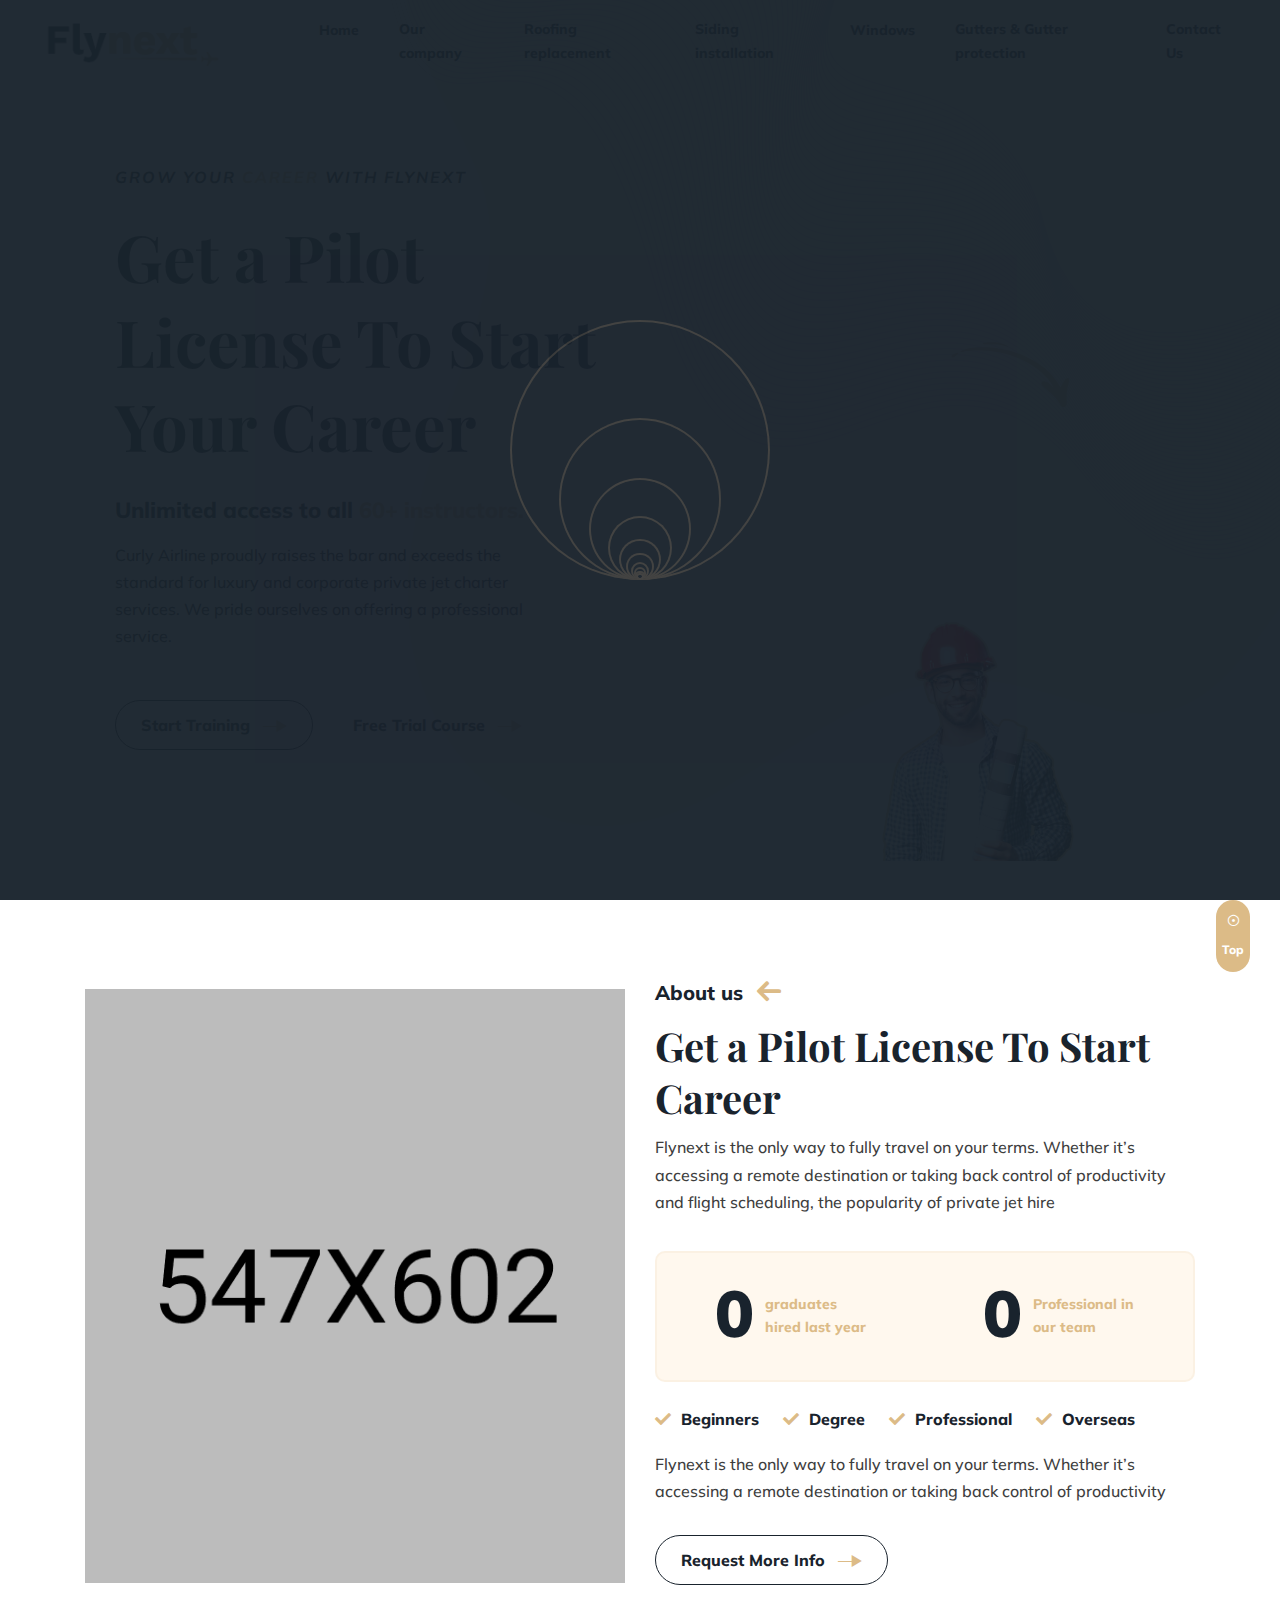
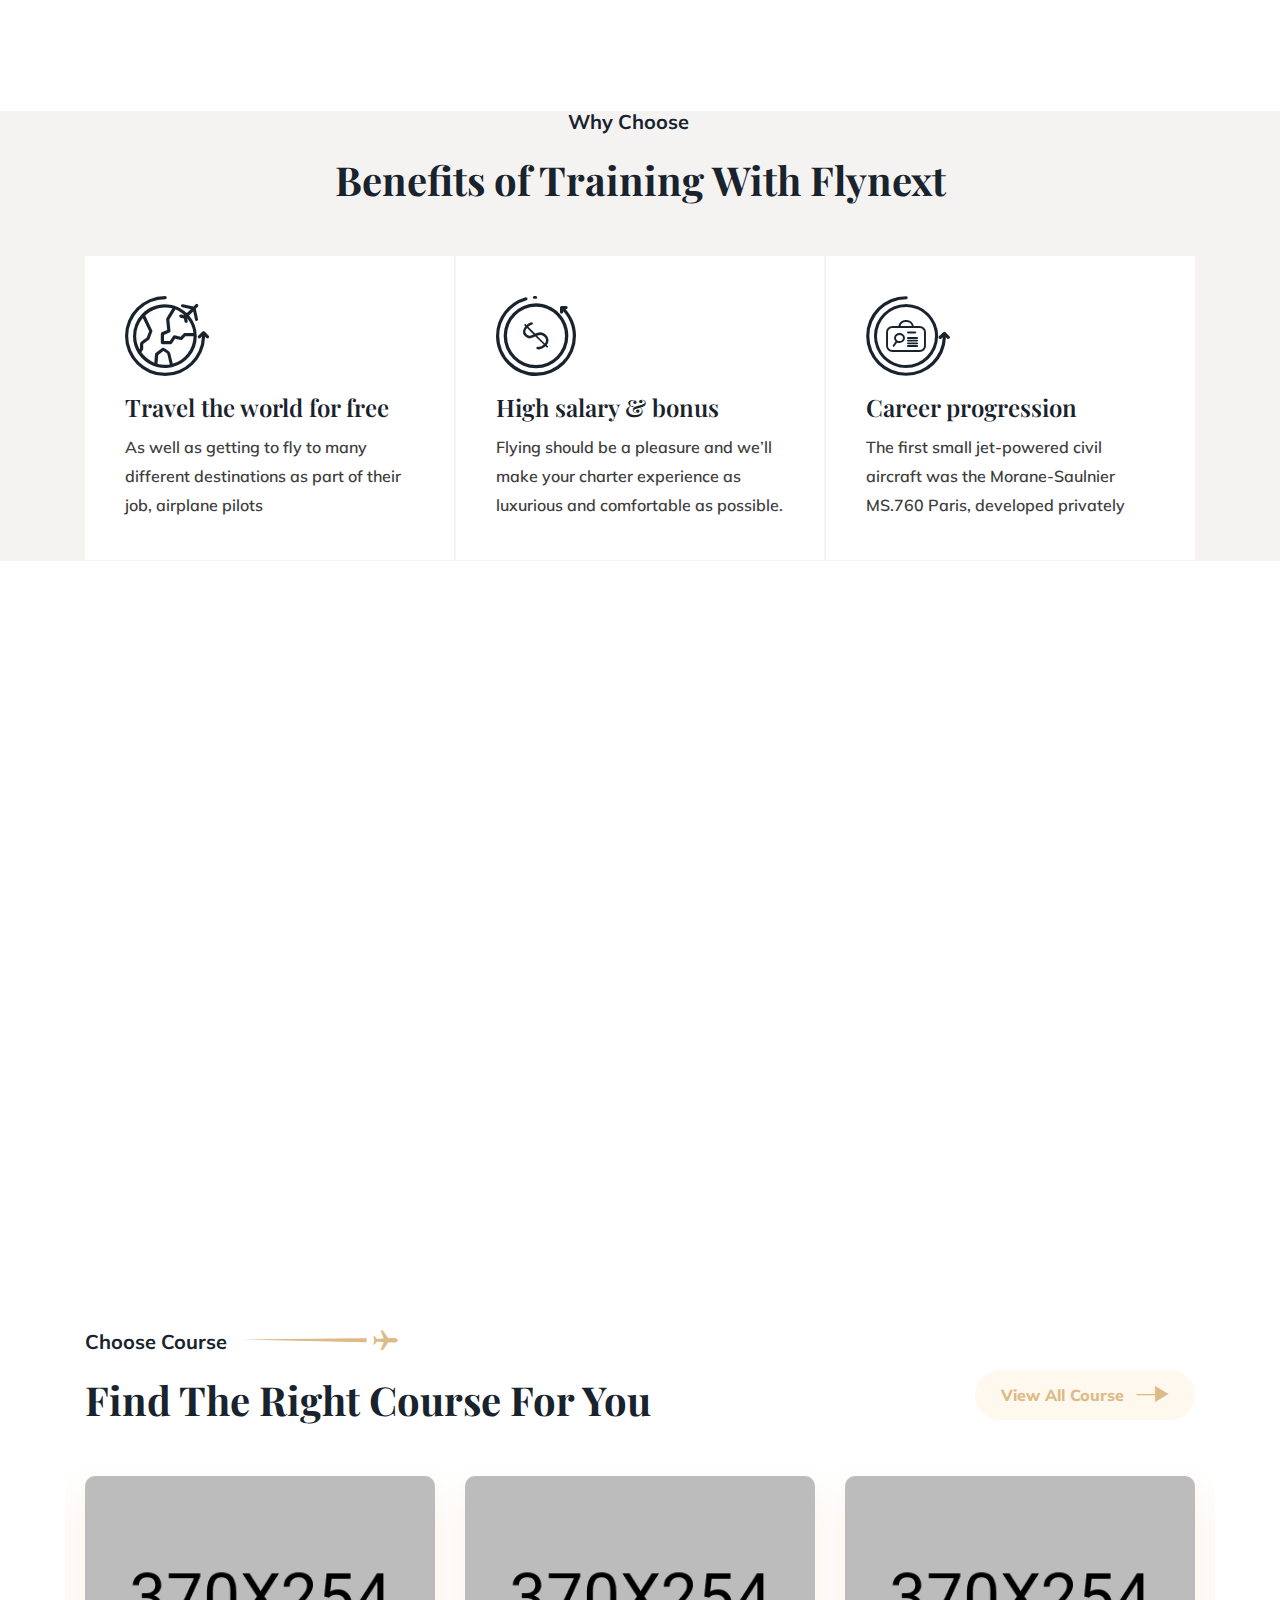
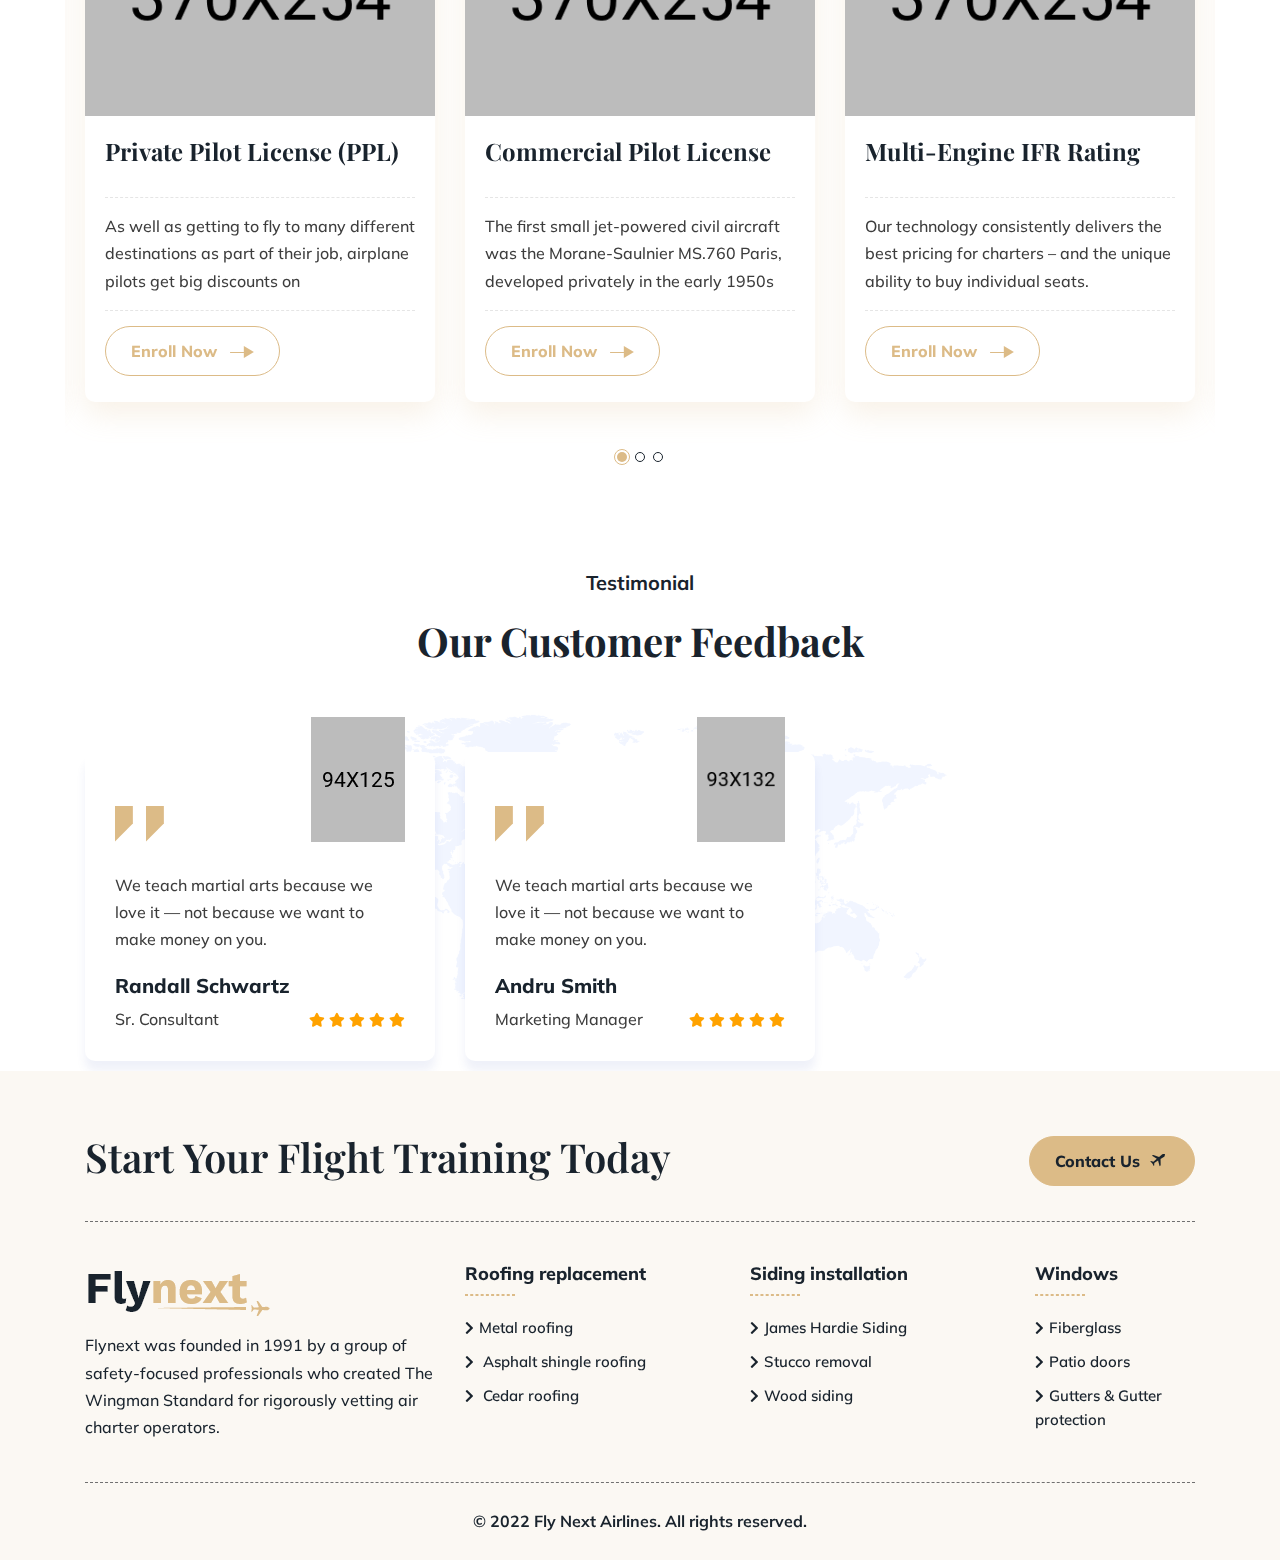
==== index.html @ 54e21636 "556" ====
<!DOCTYPE html>
<html lang="en">

<head>
    <meta charset="UTF-8">
    <meta name="viewport" content="width=device-width, initial-scale=1.0">
    <meta http-equiv="X-UA-Compatible" content="ie=edge">
    <title>Flynext</title>
    <link rel="preconnect" href="https://fonts.googleapis.com">
    <link rel="preconnect" href="https://fonts.gstatic.com" crossorigin>
    <link
        href="https://fonts.googleapis.com/css2?family=Mulish:ital,wght@0,200;0,300;0,400;0,500;0,600;0,700;0,800;0,900;1,200;1,300;1,400;1,500;1,600;1,700;1,800;1,900&family=Playfair+Display:ital,wght@0,400;0,500;0,600;0,700;0,800;0,900;1,400;1,500;1,600;1,700;1,800;1,900&display=swap"
        rel="stylesheet">
    <!-- fontawesome css link -->
    <link rel="stylesheet" href="assets/css/fontawesome-all.min.css">
    <!-- bootstrap css link -->
    <link rel="stylesheet" href="assets/css/bootstrap.min.css">
    <!-- favicon -->
    <link rel="shortcut icon" href="assets/images/fav.png" type="image/x-icon">
    <!-- swipper css link -->
    <link rel="stylesheet" href="assets/css/swiper.min.css">
    <!-- lightcase css links -->
    <link rel="stylesheet" href="assets/css/lightcase.css">
    <!-- odometer css link -->
    <link rel="stylesheet" href="assets/css/odometer.css">
    <!-- line-awesome-icon css -->
    <link rel="stylesheet" href="assets/css/icomoon.css">
    <!-- line-awesome-icon css -->
    <link rel="stylesheet" href="assets/css/line-awesome.min.css">
    <!-- animate.css -->
    <link rel="stylesheet" href="assets/css/animate.css">
    <!-- aos.css -->
    <link rel="stylesheet" href="assets/css/aos.css">
    <!-- nice select css -->
    <link rel="stylesheet" href="assets/css/nice-select.css">
    <!-- main style css link -->
    <link rel="stylesheet" href="assets/css/style.css">
</head>

<body>


    <div class="page-wrapper page-wrapper-two">

        <!--~~~~~~~~~~~~~~~~~~~~~~~~~~~~~~~~~~~~~~~
        Start Preloader
    ~~~~~~~~~~~~~~~~~~~~~~~~~~~~~~~~~~~~~~~~-->
    <div class="preloader">
        <div class="circle">
            <div class="circle">
                <div class="circle">
                    <div class="circle">
                        <div class="circle">
                            <div class="circle">
                                <div class="circle">
                                    <div class="circle">
                                        <div class="circle">
                                            <div class="circle"></div>
                                        </div>
                                    </div>
                                </div>
                            </div>
                        </div>
                    </div>
                </div>
            </div>
        </div>
    </div>
        <!--~~~~~~~~~~~~~~~~~~~~~~~~~~~~~~~~~~~~~~~
        End Preloader
    ~~~~~~~~~~~~~~~~~~~~~~~~~~~~~~~~~~~~~~~~-->


        <!--~~~~~~~~~~~~~~~~~~~~~~~~~~~~~~~~~~~~~~~
        Start Header
    ~~~~~~~~~~~~~~~~~~~~~~~~~~~~~~~~~~~~~~~~-->
        <header class="header-section">
            <div class="header">
                <div class="header-bottom-area">
                    <div class="container-fluid">
                        <div class="header-menu-content">
                            <nav class="navbar navbar-expand-lg p-0">
                                <a class="site-logo site-title" href="index.html"><img src="assets/images/logo-two.png"
                                        alt="site-logo"></a>
                                <button class="navbar-toggler ml-auto" type="button" data-toggle="collapse"
                                    data-target="#navbarSupportedContent" aria-controls="navbarSupportedContent"
                                    aria-expanded="false" aria-label="Toggle navigation">
                                    <span class="fas fa-bars"></span>
                                </button>
                                <div class="header-right d-flex d-lg-none">
                                    <div class="header-action-area">
                                        <a href="contact.html" class="action-btn two"><i class="icon-btn-icon"></i></a>
                                        <div class="header-action">
                                            <a href="contact.html" class="btn--base"><i class="icon-btn-icon"></i> Apply
                                                Online</a>
                                        </div>
                                    </div>
                                </div>
                                <div class="collapse navbar-collapse" id="navbarSupportedContent">
                                    <ul class="navbar-nav main-menu ml-auto">
                                        <li><a href="index.html">Home</a></li>
                                        <li><a href="our_company.html">Our company</a></li>
                                        <li class="menu_has_children"><a href="#0">Roofing replacement</a>
                                            <ul class="sub-menu">
                                                <li><a href="metal_roofing.html">Metal roofing</a></li>
                                                <li><a href="asphalt_shingle_roofing.html">Asphalt shingle roofing</a></li>
                                                <li><a href="cedar_roofing.html">Cedar roofing</a></li>
                                            </ul>
                                        </li>
                                        <li class="menu_has_children"><a href="#0">Siding installation</a>
                                            <ul class="sub-menu">
                                                <li><a href="james_hardie_siding.html">James Hardie Siding</a></li>
                                                <li><a href="stucco_removal.html">Stucco removal</a></li>
                                                <li><a href="wood_siding.html">Wood siding</a></li>
                                            </ul>
                                        </li>
                                        <li class="menu_has_children"><a href="#0">Windows</a>
                                            <ul class="sub-menu">
                                                <li><a href="fiberglass.html">Fiberglass</a></li>
                                                <li><a href="patio_doors.html">Patio doors</a></li>
                                            </ul>
                                        </li>
                                        <li><a href="gutters_gutter_protection.html">Gutters & Gutter protection</a></li>
                                        <li><a href="contact_us.html">Contact Us</a></li>
                                    </ul>

                                </div>
                            </nav>
                        </div>
                    </div>
                </div>
            </div>
        </header>
        <!--~~~~~~~~~~~~~~~~~~~~~~~~~~~~~~~~~~~~~~~
        End Header
    ~~~~~~~~~~~~~~~~~~~~~~~~~~~~~~~~~~~~~~~~-->


        <!--~~~~~~~~~~~~~~~~~~~~~~~~~~~~~~~~~~~~~~~
        Start Banner
    ~~~~~~~~~~~~~~~~~~~~~~~~~~~~~~~~~~~~~~~~-->
        <section class="banner-section">
            <div class="banner-element">
                <img src="assets/images/element/element-11.png" alt="element">
            </div>
            <div class="banner-element-five">
                <img src="assets/images/element/element-13.png" alt="element">
            </div>

            <div class="banner-widget-three">
                <img src="assets/images/icon/icon-6.png" alt="icon">
            </div>

            <div class="container-fluid">
                <div class="row justify-content-center mb-30-none">
                    <div class="col-xxl-5 col-xl-6 col-lg-7 col-md-6 mb-30">
                        <div class="banner-content">
                            <span class="sub-title">Grow Your <span>Career</span> With Flynext</span>
                            <h1 class="title">Get a Pilot License To
                                Start Your Career</h1>
                            <span class="access">Unlimited access to all <span>60+ instructors.</span></span>
                            <p>Curly Airline proudly raises the bar and exceeds the standard for luxury and corporate
                                private jet charter services. We pride ourselves on offering a professional service.</p>
                            <div class="banner-btn">
                                <a href="team-details.html" class="btn--base">Start Training <i
                                        class="icon-Group-2361 ml-2"></i></a>
                                <a href="course.html" class="btn--base active">Free Trial Course <i
                                        class="icon-Group-2361 ml-2"></i></a>
                            </div>
                        </div>
                    </div>
                    <div class="col-xxl-7 col-xl-6 col-lg-5 col-md-6 mb-30">
                        <div class="banner-thumb-two">
                            <img src="assets/images/element/element-12.png" alt="element">
                        </div>
                    </div>
                </div>
            </div>
        </section>
        <!--~~~~~~~~~~~~~~~~~~~~~~~~~~~~~~~~~~~~~~~
        End Banner
    ~~~~~~~~~~~~~~~~~~~~~~~~~~~~~~~~~~~~~~~~-->


        <!--~~~~~~~~~~~~~~~~~~~~~~~~~~~~~~~~~~~~~~~
        Start Scroll-To-Top
    ~~~~~~~~~~~~~~~~~~~~~~~~~~~~~~~~~~~~~~~~-->
        <a href="#" class="scrollToTop">
            <i class="las la-dot-circle"></i>
            <span>Top</span>
        </a>
        <!--~~~~~~~~~~~~~~~~~~~~~~~~~~~~~~~~~~~~~~~
        End Scroll-To-Top
    ~~~~~~~~~~~~~~~~~~~~~~~~~~~~~~~~~~~~~~~~-->


        <!--~~~~~~~~~~~~~~~~~~~~~~~~~~~~~~~~~~~~~~~
        Start Call-widget
    ~~~~~~~~~~~~~~~~~~~~~~~~~~~~~~~~~~~~~~~~-->
       
        <!--~~~~~~~~~~~~~~~~~~~~~~~~~~~~~~~~~~~~~~~
        End Call-widget
    ~~~~~~~~~~~~~~~~~~~~~~~~~~~~~~~~~~~~~~~~-->


        <!--~~~~~~~~~~~~~~~~~~~~~~~~~~~~~~~~~~~~~~~
        Start About
    ~~~~~~~~~~~~~~~~~~~~~~~~~~~~~~~~~~~~~~~~-->
        <section class="about-section ptb-120">
            <div class="container">
                <div class="row justify-content-center align-items-center mb-30-none">
                    <div class="col-xl-6 col-lg-6 mb-30">
                        <div class="about-thumb">
                            <img src="assets/images/about.png" alt="about">
                            <div class="about-video-wrapper">

                            </div>
                        </div>
                    </div>
                    <div class="col-xl-6 col-lg-6 mb-30">
                        <div class="about-content">
                            <span class="sub-title">About us <span class="right-icon ml-2"><i
                                        class="icon-arrow-left"></i></span></span>
                            <h2 class="title">Get a Pilot License To
                                Start Career</h2>
                            <p>Flynext is the only way to fully travel on your terms. Whether it’s accessing a remote
                                destination or taking back control of productivity and flight scheduling, the popularity
                                of private jet hire</p>
                            <div class="about-statistics-area">
                                <div class="row mb-10-none">
                                    <div class="col-xl-6 col-lg-6 col-md-6 mb-10">
                                        <div class="statistics-item">
                                            <div class="statistics-content">
                                                <div class="odo-area">
                                                    <h3 class="odo-title odometer" data-odometer-final="568">0</h3>
                                                </div>
                                                <p>graduates hired last year</p>
                                            </div>
                                        </div>
                                    </div>
                                    <div class="col-xl-6 col-lg-6 col-md-6 mb-10">
                                        <div class="statistics-item">
                                            <div class="statistics-content">
                                                <div class="odo-area">
                                                    <h3 class="odo-title odometer" data-odometer-final="345">0</h3>
                                                </div>
                                                <p>Professional in our team</p>
                                            </div>
                                        </div>
                                    </div>
                                </div>
                            </div>
                            <div class="about-list-area">
                                <ul class="about-list">
                                    <li><i class="fas fa-check"></i> Beginners</li>
                                    <li><i class="fas fa-check"></i> Degree</li>
                                    <li><i class="fas fa-check"></i> Professional</li>
                                    <li><i class="fas fa-check"></i> Overseas</li>
                                </ul>
                            </div>
                            <p>Flynext is the only way to fully travel on your terms. Whether it’s accessing a remote
                                destination or taking back control of productivity</p>
                            <div class="about-footer-btn">
                                <a href="#0" class="btn--base">Request More Info <i
                                        class="icon-Group-2361 ml-2"></i></a>
                            </div>
                        </div>
                    </div>
                </div>
            </div>
        </section>
        <!--~~~~~~~~~~~~~~~~~~~~~~~~~~~~~~~~~~~~~~~
        End About
    ~~~~~~~~~~~~~~~~~~~~~~~~~~~~~~~~~~~~~~~~-->


        <!--~~~~~~~~~~~~~~~~~~~~~~~~~~~~~~~~~~~~~~~
        Start Feature
    ~~~~~~~~~~~~~~~~~~~~~~~~~~~~~~~~~~~~~~~~-->
        <section class="feature-section bg--gray">
            <div class="container">
                <div class="row justify-content-center">
                    <div class="col-xl-12 text-center">
                        <div class="section-header section-header--style">
                            <span class="sub-title"><span class="left-icon"></span> Why
                                Choose <span class="right-icon" data-aos="fade-right" data-aos-duration="1200"><i
                                        class="icon-arrow-left"></i></span></span>
                            <h2 class="section-title">Benefits of Training With Flynext</h2>
                        </div>
                    </div>
                </div>
                <div class="feature-area">
                    <div class="row justify-content-center m-0">
                        <div class="col-xl-4 col-lg-4 col-md-6 col-sm-6 p-0">
                            <div class="feature-item">
                                <div class="feature-icon">
                                    <i class="icon-world-svgrepo-com"></i>
                                </div>
                                <div class="feature-content">
                                    <h3 class="title">Travel the world for free</h3>
                                    <p>As well as getting to fly to many different destinations as part of their job,
                                        airplane pilots</p>
                                </div>
                            </div>
                        </div>
                        <div class="col-xl-4 col-lg-4 col-md-6 col-sm-6 p-0">
                            <div class="feature-item">
                                <div class="feature-icon">
                                    <i class="icon-money-svgrepo-com-1"></i>
                                </div>
                                <div class="feature-content">
                                    <h3 class="title">High salary & bonus</h3>
                                    <p>Flying should be a pleasure and we’ll make your charter experience as luxurious
                                        and comfortable as possible.</p>
                                </div>
                            </div>
                        </div>
                        <div class="col-xl-4 col-lg-4 col-md-6 col-sm-6 p-0">
                            <div class="feature-item">
                                <div class="feature-icon">
                                    <i class="icon-briefcase"></i>
                                </div>
                                <div class="feature-content">
                                    <h3 class="title">Career progression</h3>
                                    <p>The first small jet-powered civil aircraft was the Morane-Saulnier MS.760 Paris,
                                        developed privately</p>
                                </div>
                            </div>
                        </div>

                    </div>
                </div>
            </div>
        </section>
        <!--~~~~~~~~~~~~~~~~~~~~~~~~~~~~~~~~~~~~~~~
        End Feature
    ~~~~~~~~~~~~~~~~~~~~~~~~~~~~~~~~~~~~~~~~-->


        <!--~~~~~~~~~~~~~~~~~~~~~~~~~~~~~~~~~~~~~~~
        Start Offer
    ~~~~~~~~~~~~~~~~~~~~~~~~~~~~~~~~~~~~~~~~-->
        <section class="offer-section pt-120">
            <div class="container">
                <div class="offer-area" data-aos="fade-up" data-aos-duration="1200">
                    <div class="offer-element">
                        <img src="assets/images/element/element-14.png" alt="element">
                    </div>
                    <div class="offer-thumb">
                        <img src="assets/images/offer.png" alt="offer">
                    </div>
                    <div class="offer-content">
                        <span class="sub-title">Special Offer <span class="right-icon text--base ml-2"
                                data-aos="fade-right" data-aos-duration="1200"><i
                                    class="icon-Benefits-of-Training"></i></span></span>
                        <h2 class="title">Our Exclusive Offer for New Student</h2>
                        <p>Flynext is the only way to fully travel on your terms. Whether it’s accessing a remote
                            destination or taking back control of productivity and flight scheduling, the popularity of
                            private jet hire</p>
                        <div class="offer-btn">
                            <a href="#0" class="custom-btn">Become Our Student <i class="icon-Group-2361 ml-2"></i></a>
                        </div>
                    </div>
                </div>
            </div>
        </section>
        <!--~~~~~~~~~~~~~~~~~~~~~~~~~~~~~~~~~~~~~~~
        End Offer
    ~~~~~~~~~~~~~~~~~~~~~~~~~~~~~~~~~~~~~~~~-->


        <!--~~~~~~~~~~~~~~~~~~~~~~~~~~~~~~~~~~~~~~~
        Start Course
    ~~~~~~~~~~~~~~~~~~~~~~~~~~~~~~~~~~~~~~~~-->
        <section class="course-section ptb-100">
            <div class="container">
                <div class="row">
                    <div class="col-xl-12">
                        <div class="section-header-wrapper">
                            <div class="section-header section-header--style">
                                <span class="sub-title">Choose Course <span class="right-icon"><i
                                            class="icon-Benefits-of-Training"></i></span></span>
                                <h2 class="section-title">Find The Right Course For You</h2>
                            </div>
                            <div class="section-header-btn-area">
                                <a href="course.html" class="btn--base">View All Course <i
                                        class="icon-Group-2361 ml-2"></i></a>
                            </div>
                        </div>
                    </div>
                </div>
                <div class="row mb-10-none">
                    <div class="col-xl-12">
                        <div class="course-slider-wrapper">
                            <div class="course-slider">
                                <div class="swiper-wrapper">
                                    <div class="swiper-slide">
                                        <div class="course-item">
                                            <div class="course-thumb">
                                                <img src="assets/images/course/course-1.png" alt="course">

                                            </div>
                                            <div class="course-content">
                                                <div class="course-content-header">
                                                    <h3 class="title"><a href="course-details.html">Private Pilot
                                                            License (PPL)</a></h3>

                                                </div>
                                                <div class="course-content-body">
                                                    <p>As well as getting to fly to many different destinations as part
                                                        of their job, airplane pilots get big discounts on</p>
                                                </div>
                                                <div class="course-content-footer">
                                                    <a href="course-details.html" class="btn--base">Enroll Now <i
                                                            class="icon-Group-2361 ml-2"></i></a>
                                                </div>
                                            </div>
                                        </div>
                                    </div>
                                    <div class="swiper-slide">
                                        <div class="course-item">
                                            <div class="course-thumb">
                                                <img src="assets/images/course/course-2.png" alt="course">

                                            </div>
                                            <div class="course-content">
                                                <div class="course-content-header">
                                                    <h3 class="title"><a href="course-details.html">Commercial Pilot
                                                            License</a></h3>

                                                </div>
                                                <div class="course-content-body">
                                                    <p>The first small jet-powered civil aircraft was the
                                                        Morane-Saulnier MS.760 Paris, developed privately in the early
                                                        1950s</p>
                                                </div>
                                                <div class="course-content-footer">
                                                    <a href="course-details.html" class="btn--base">Enroll Now <i
                                                            class="icon-Group-2361 ml-2"></i></a>
                                                </div>
                                            </div>
                                        </div>
                                    </div>
                                    <div class="swiper-slide">
                                        <div class="course-item">
                                            <div class="course-thumb">
                                                <img src="assets/images/course/course-3.png" alt="course">

                                            </div>
                                            <div class="course-content">
                                                <div class="course-content-header">
                                                    <h3 class="title"><a href="course-details.html">Multi-Engine IFR
                                                            Rating</a></h3>

                                                </div>
                                                <div class="course-content-body">
                                                    <p>Our technology consistently delivers the best pricing for
                                                        charters – and the unique ability to buy individual seats.</p>
                                                </div>
                                                <div class="course-content-footer">
                                                    <a href="course-details.html" class="btn--base">Enroll Now <i
                                                            class="icon-Group-2361 ml-2"></i></a>
                                                </div>
                                            </div>
                                        </div>
                                    </div>
                                </div>
                                <div class="swiper-pagination"></div>
                            </div>
                        </div>
                    </div>
                </div>
            </div>
        </section>
        <!--~~~~~~~~~~~~~~~~~~~~~~~~~~~~~~~~~~~~~~~
        End Course
    ~~~~~~~~~~~~~~~~~~~~~~~~~~~~~~~~~~~~~~~~-->




        <!--~~~~~~~~~~~~~~~~~~~~~~~~~~~~~~~~~~~~~~~
        Start Client
    ~~~~~~~~~~~~~~~~~~~~~~~~~~~~~~~~~~~~~~~~-->
        <section class="client-section ptb-10">
            <div class="client-element">
                <img src="assets/images/client/map.png" alt="map">
            </div>
            <div class="container">
                <div class="row justify-content-center">
                    <div class="col-xl-12 text-center">
                        <div class="section-header">
                            <span class="sub-title"><span class="left-icon" data-aos="fade-left"
                                    data-aos-duration="1200"><i class="icon-title-icon"></i></span>Testimonial<span
                                    class="right-icon" data-aos="fade-right" data-aos-duration="1200"><i
                                        class="icon-Benefits-of-Training"></i></span></span>
                            <h2 class="section-title">Our Customer Feedback</h2>
                        </div>
                    </div>
                </div>
                <div class="client-area">
                    <div class="row justify-content-center align-items-end mb-30-none">
                        <div class="col-xl-8 col-lg-8 col-md-6 mb-30">
                            <div class="client-slider-wrapper">
                                <div class="client-slider">
                                    <div class="swiper-wrapper">
                                        <div class="swiper-slide">
                                            <div class="client-item">
                                                <div class="client-header">
                                                    <div class="client-quote">
                                                        <img src="assets/images/client/quote.png" alt="client">
                                                    </div>
                                                    <div class="client-thumb">
                                                        <img src="assets/images/client/client-3.png" alt="client">
                                                    </div>
                                                </div>
                                                <div class="client-content">
                                                    <p>We teach martial arts because we love it — not because we want to
                                                        make money on you.</p>
                                                </div>
                                                <div class="client-footer">
                                                    <div class="client-footer-left">
                                                        <h4 class="title"><a href="#0">Randall Schwartz</a></h4>
                                                        <span class="sub-title">Sr. Consultant</span>
                                                    </div>
                                                    <div class="client-footer-right">
                                                        <span class="ratings">
                                                            <i class="fas fa-star"></i>
                                                            <i class="fas fa-star"></i>
                                                            <i class="fas fa-star"></i>
                                                            <i class="fas fa-star"></i>
                                                            <i class="fas fa-star active"></i>
                                                        </span>
                                                    </div>
                                                </div>
                                            </div>
                                        </div>
                                        <div class="swiper-slide">
                                            <div class="client-item">
                                                <div class="client-header">
                                                    <div class="client-quote">
                                                        <img src="assets/images/client/quote.png" alt="client">
                                                    </div>
                                                    <div class="client-thumb">
                                                        <img src="assets/images/client/client-4.png" alt="client">
                                                    </div>
                                                </div>
                                                <div class="client-content">
                                                    <p>We teach martial arts because we love it — not because we want to
                                                        make money on you.</p>
                                                </div>
                                                <div class="client-footer">
                                                    <div class="client-footer-left">
                                                        <h4 class="title">Andru Smith</h4>
                                                        <span class="sub-title">Marketing Manager</span>
                                                    </div>
                                                    <div class="client-footer-right">
                                                        <span class="ratings">
                                                            <i class="fas fa-star"></i>
                                                            <i class="fas fa-star"></i>
                                                            <i class="fas fa-star"></i>
                                                            <i class="fas fa-star"></i>
                                                            <i class="fas fa-star active"></i>
                                                        </span>
                                                    </div>
                                                </div>
                                            </div>
                                        </div>
                                    </div>
                                </div>
                            </div>
                        </div>
                        <div class="col-xl-4 col-lg-4 col-md-6 mb-30">
                            <div class="client-right-thumb" data-aos="fade-left" data-aos-duration="1200">
                                <img src="assets/images/client/client-big.png" alt="client">
                            </div>
                        </div>
                    </div>
                </div>
            </div>
        </section>
        <!--~~~~~~~~~~~~~~~~~~~~~~~~~~~~~~~~~~~~~~~
        End Client
    ~~~~~~~~~~~~~~~~~~~~~~~~~~~~~~~~~~~~~~~~-->



        <!--~~~~~~~~~~~~~~~~~~~~~~~~~~~~~~~~~~~~~~~
        Start Footer
    ~~~~~~~~~~~~~~~~~~~~~~~~~~~~~~~~~~~~~~~~-->
        <footer class="footer-section pt-60">
            <div class="container">
                <div class="footer-top-area">
                    <div class="footer-top-widget">
                        <div class="content">
                            <h2 class="title">Start Your Flight Training Today</h2>
                        </div>
                        <div class="footer-btn">
                            <a href="contact.html" class="btn--base">Contact Us <i class="icon-btn-icon"></i></a>
                        </div>
                    </div>
                </div>
                <div class="footer-bottom-area">
                    <div class="row mb-30-none">
                        <div class="col-xl-4 col-lg-4 col-md-6 mb-30">
                            <div class="footer-widget">
                                <div class="footer-logo">
                                    <a class="site-logo site-title" href="index.html"><img
                                            src="assets/images/logo-two.png" alt="site-logo"></a>
                                </div>
                                <p>Flynext was founded in 1991 by a group of safety-focused professionals who created
                                    The Wingman Standard for rigorously vetting air charter operators.</p>
                            </div>
                        </div>
                        <div class="col-xl-3 col-lg-3 col-md-6 mb-30">
                            <div class="footer-widget">
                                <h4 class="title">
                                    Roofing replacement</h4>
                                <ul class="footer-list">
                                    <li><a href="metal_roofing.html"><i class="fas fa-chevron-right"></i>Metal roofing</a></li>
                                    <li><a href="asphalt_shingle_roofing.html"><i class="fas fa-chevron-right"></i> Asphalt shingle roofing</a></li>
                                    <li><a href="cedar_roofing.html"><i class="fas fa-chevron-right"></i> Cedar roofing</a></li>
                                </ul>
                            </div>
                        </div>
                        <div class="col-xl-3 col-lg-3 col-md-6 mb-30">
                            <div class="footer-widget">
                                <h4 class="title">Siding installation</h4>
                                <ul class="footer-list">
                                    <li><a href="james_hardie_siding.html"><i class="fas fa-chevron-right"></i>James Hardie Siding</a></li>
                                    <li><a href="stucco_removal.html"><i class="fas fa-chevron-right"></i>Stucco removal</a></li>
                                    <li><a href="wood_siding.html"><i class="fas fa-chevron-right"></i>Wood siding</a></li>

                                </ul>
                            </div>
                        </div>
                        <div class="col-xl-2 col-lg-2 col-md-6 mb-30">
                            <div class="footer-widget">
                                <h4 class="title">Windows</h4>
                                <ul class="footer-list">
                                    <li><a href="fiberglass.html"><i class="fas fa-chevron-right"></i>Fiberglass</a></li>
                                    <li><a href="patio_doors.html"><i class="fas fa-chevron-right"></i>Patio doors</a></li>
                                    <li><a href="gutters_gutter_protection.html"><i class="fas fa-chevron-right"></i>Gutters & Gutter protection</a></li>
                                </ul>
                            </div>
                        </div>
                    </div>
                </div>
                <div class="copyright-area">
                    <p>© 2022 Fly Next Airlines. All rights reserved.</p>
                </div>
            </div>
        </footer>
        <!--~~~~~~~~~~~~~~~~~~~~~~~~~~~~~~~~~~~~~~~
        End Footer
    ~~~~~~~~~~~~~~~~~~~~~~~~~~~~~~~~~~~~~~~~-->
    </div>




    <!-- jquery -->
    <script src="assets/js/jquery.js"></script>
    <!-- bootstrap js -->
    <script src="assets/js/bootstrap.min.js"></script>
    <!-- swipper js -->
    <script src="assets/js/swiper.min.js"></script>
    <!-- lightcase js-->
    <script src="assets/js/lightcase.js"></script>
    <!-- odometer js -->
    <script src="assets/js/odometer.min.js"></script>
    <!-- viewport js -->
    <script src="assets/js/viewport.jquery.js"></script>
    <!-- progress js -->
    <script src="assets/js/circle-progress.min.js"></script>
    <!-- aos js file -->
    <script src="assets/js/aos.js"></script>
    <!-- nice select js -->
    <script src="assets/js/jquery.nice-select.js"></script>
    <!-- main -->
    <script src="assets/js/main.js"></script>


</body>

</html>
---- assets/css/lightcase.css ----
@font-face {
  font-family: 'lightcase';
  src: url("../fonts/lightcase.eot?55356177");
  src: url("../fonts/lightcase.eot?55356177#iefix") format("embedded-opentype"), url("../fonts/lightcase.woff?55356177") format("woff"), url("../fonts/lightcase.ttf?55356177") format("truetype"), url("../fonts/lightcase.svg?55356177#lightcase") format("svg");
  font-weight: normal;
  font-style: normal;
}
/* line 12, ../scss/components/fonts/_font-lightcase.scss */
[class*='lightcase-icon-']:before {
  font-family: 'lightcase', sans-serif;
  font-style: normal;
  font-weight: normal;
  speak: none;
  display: inline-block;
  text-decoration: inherit;
  width: 1em;
  text-align: center;
  /* For safety - reset parent styles, that can break glyph codes*/
  font-variant: normal;
  text-transform: none;
  /* fix buttons height, for twitter bootstrap */
  line-height: 1em;
  /* Uncomment for 3D effect */
  /* text-shadow: 1px 1px 1px rgba(127, 127, 127, 0.3); */
}

/* Codes */
/* line 35, ../scss/components/fonts/_font-lightcase.scss */
.lightcase-icon-play:before {
  content: '\e800';
}

/* line 36, ../scss/components/fonts/_font-lightcase.scss */
.lightcase-icon-pause:before {
  content: '\e801';
}

/* line 37, ../scss/components/fonts/_font-lightcase.scss */
.lightcase-icon-close:before {
  content: '\e802';
}

/* line 38, ../scss/components/fonts/_font-lightcase.scss */
.lightcase-icon-prev:before {
  content: '\e803';
}

/* line 39, ../scss/components/fonts/_font-lightcase.scss */
.lightcase-icon-next:before {
  content: '\e804';
}

/* line 40, ../scss/components/fonts/_font-lightcase.scss */
.lightcase-icon-spin:before {
  content: '\e805';
}

/**
 * Mixin providing icon defaults to be used on top of font-lightcase.
 *
 * Example usage:
 * @include icon(#e9e9e9)
 */
/**
 * Mixin providing icon defaults including a hover status to be used
 * on top of font-lightcase.
 *
 * Example usage:
 * @include icon-hover(#e9e9e9, #fff)
 */
/**
 * Provides natural content overflow behavior and scrolling support
 * even so for touch devices.
 *
 * Example usage:
 * @include overflow()
 */
/**
 * Neutralizes/resets dimensions including width, height, position as well as margins,
 * paddings and styles. Used to enforce a neutral and unstyled look and behavoir!
 *
 * Example usage:
 * @include clear(true)
 *
 * @param boolean $important
 */
@-webkit-keyframes lightcase-spin {
  0% {
    -webkit-transform: rotate(0deg);
    -moz-transform: rotate(0deg);
    -o-transform: rotate(0deg);
    transform: rotate(0deg);
  }
  100% {
    -webkit-transform: rotate(359deg);
    -moz-transform: rotate(359deg);
    -o-transform: rotate(359deg);
    transform: rotate(359deg);
  }
}
@-moz-keyframes lightcase-spin {
  0% {
    -webkit-transform: rotate(0deg);
    -moz-transform: rotate(0deg);
    -o-transform: rotate(0deg);
    transform: rotate(0deg);
  }
  100% {
    -webkit-transform: rotate(359deg);
    -moz-transform: rotate(359deg);
    -o-transform: rotate(359deg);
    transform: rotate(359deg);
  }
}
@-o-keyframes lightcase-spin {
  0% {
    -webkit-transform: rotate(0deg);
    -moz-transform: rotate(0deg);
    -o-transform: rotate(0deg);
    transform: rotate(0deg);
  }
  100% {
    -webkit-transform: rotate(359deg);
    -moz-transform: rotate(359deg);
    -o-transform: rotate(359deg);
    transform: rotate(359deg);
  }
}
@-ms-keyframes lightcase-spin {
  0% {
    -webkit-transform: rotate(0deg);
    -moz-transform: rotate(0deg);
    -o-transform: rotate(0deg);
    transform: rotate(0deg);
  }
  100% {
    -webkit-transform: rotate(359deg);
    -moz-transform: rotate(359deg);
    -o-transform: rotate(359deg);
    transform: rotate(359deg);
  }
}
@keyframes lightcase-spin {
  0% {
    -webkit-transform: rotate(0deg);
    -moz-transform: rotate(0deg);
    -o-transform: rotate(0deg);
    transform: rotate(0deg);
  }
  100% {
    -webkit-transform: rotate(359deg);
    -moz-transform: rotate(359deg);
    -o-transform: rotate(359deg);
    transform: rotate(359deg);
  }
}
/* line 1, ../scss/components/modules/_case.scss */
#lightcase-case {
  display: none;
  position: fixed;
  z-index: 2002;
  top: 50%;
  left: 50%;
  font-family: arial, sans-serif;
  font-size: 13px;
  line-height: 1.5;
  text-align: left;
  text-shadow: 0 0 10px rgba(0, 0, 0, 0.5);
}
@media screen and (max-width: 640px) {
  /* line 16, ../scss/components/modules/_case.scss */
  html[data-lc-type=inline] #lightcase-case, html[data-lc-type=ajax] #lightcase-case {
    position: fixed !important;
    top: 0 !important;
    left: 0 !important;
    right: 0 !important;
    bottom: 0 !important;
    margin: 0 !important;
    padding: 55px 0 70px 0;
    width: 100% !important;
    height: 100% !important;
    overflow: auto !important;
  }
}

@media screen and (min-width: 641px) {
  /* line 4, ../scss/components/modules/_content.scss */
  html:not([data-lc-type=error]) #lightcase-content {
    position: relative;
    z-index: 1;
    text-shadow: none;
    background-color: #fff;
    -webkit-box-shadow: 0 0 30px rgba(0, 0, 0, 0.5);
    -moz-box-shadow: 0 0 30px rgba(0, 0, 0, 0.5);
    -o-box-shadow: 0 0 30px rgba(0, 0, 0, 0.5);
    box-shadow: 0 0 30px rgba(0, 0, 0, 0.5);
    -webkit-backface-visibility: hidden;
  }
}
@media screen and (min-width: 641px) {
  /* line 23, ../scss/components/modules/_content.scss */
  html[data-lc-type=image] #lightcase-content, html[data-lc-type=video] #lightcase-content {
    background-color: #333;
  }
}
/* line 31, ../scss/components/modules/_content.scss */
html[data-lc-type=inline] #lightcase-content, html[data-lc-type=ajax] #lightcase-content, html[data-lc-type=error] #lightcase-content {
  -webkit-box-shadow: none;
  -moz-box-shadow: none;
  -o-box-shadow: none;
  box-shadow: none;
}
@media screen and (max-width: 640px) {
  /* line 31, ../scss/components/modules/_content.scss */
  html[data-lc-type=inline] #lightcase-content, html[data-lc-type=ajax] #lightcase-content, html[data-lc-type=error] #lightcase-content {
    position: relative !important;
    top: auto !important;
    left: auto !important;
    width: auto !important;
    height: auto !important;
    margin: 0 !important;
    padding: 0 !important;
    border: none !important;
    background: none !important;
  }
}
/* line 43, ../scss/components/modules/_content.scss */
html[data-lc-type=inline] #lightcase-content .lightcase-contentInner, html[data-lc-type=ajax] #lightcase-content .lightcase-contentInner, html[data-lc-type=error] #lightcase-content .lightcase-contentInner {
  -webkit-box-sizing: border-box;
  -moz-box-sizing: border-box;
  -o-box-sizing: border-box;
  box-sizing: border-box;
}
@media screen and (max-width: 640px) {
  /* line 43, ../scss/components/modules/_content.scss */
  html[data-lc-type=inline] #lightcase-content .lightcase-contentInner, html[data-lc-type=ajax] #lightcase-content .lightcase-contentInner, html[data-lc-type=error] #lightcase-content .lightcase-contentInner {
    padding: 15px;
  }
  /* line 52, ../scss/components/modules/_content.scss */
  html[data-lc-type=inline] #lightcase-content .lightcase-contentInner, html[data-lc-type=inline] #lightcase-content .lightcase-contentInner > *, html[data-lc-type=ajax] #lightcase-content .lightcase-contentInner, html[data-lc-type=ajax] #lightcase-content .lightcase-contentInner > *, html[data-lc-type=error] #lightcase-content .lightcase-contentInner, html[data-lc-type=error] #lightcase-content .lightcase-contentInner > * {
    width: 100% !important;
    max-width: none !important;
  }
  /* line 59, ../scss/components/modules/_content.scss */
  html[data-lc-type=inline] #lightcase-content .lightcase-contentInner > *:not(iframe), html[data-lc-type=ajax] #lightcase-content .lightcase-contentInner > *:not(iframe), html[data-lc-type=error] #lightcase-content .lightcase-contentInner > *:not(iframe) {
    height: auto !important;
    max-height: none !important;
  }
}
@media screen and (max-width: 640px) {
  /* line 70, ../scss/components/modules/_content.scss */
  html.lightcase-isMobileDevice[data-lc-type=iframe] #lightcase-content .lightcase-contentInner iframe {
    overflow: auto;
    -webkit-overflow-scrolling: touch;
  }
}
@media screen and (max-width: 640px) and (min-width: 641px) {
  /* line 74, ../scss/components/modules/_content.scss */
  html[data-lc-type=image] #lightcase-content .lightcase-contentInner, html[data-lc-type=video] #lightcase-content .lightcase-contentInner {
    line-height: 0.75;
  }
}

/* line 82, ../scss/components/modules/_content.scss */
html[data-lc-type=image] #lightcase-content .lightcase-contentInner {
  position: relative;
  overflow: hidden !important;
}
@media screen and (max-width: 640px) {
  /* line 91, ../scss/components/modules/_content.scss */
  html[data-lc-type=inline] #lightcase-content .lightcase-contentInner .lightcase-inlineWrap, html[data-lc-type=ajax] #lightcase-content .lightcase-contentInner .lightcase-inlineWrap, html[data-lc-type=error] #lightcase-content .lightcase-contentInner .lightcase-inlineWrap {
    position: relative !important;
    top: auto !important;
    left: auto !important;
    width: auto !important;
    height: auto !important;
    margin: 0 !important;
    padding: 0 !important;
    border: none !important;
    background: none !important;
  }
}
@media screen and (min-width: 641px) {
  /* line 100, ../scss/components/modules/_content.scss */
  html:not([data-lc-type=error]) #lightcase-content .lightcase-contentInner .lightcase-inlineWrap {
    padding: 30px;
    overflow: auto;
    -webkit-box-sizing: border-box;
    -moz-box-sizing: border-box;
    -o-box-sizing: border-box;
    box-sizing: border-box;
  }
}
@media screen and (max-width: 640px) {
  /* line 117, ../scss/components/modules/_content.scss */
  #lightcase-content h1, #lightcase-content h2, #lightcase-content h3, #lightcase-content h4, #lightcase-content h5, #lightcase-content h6, #lightcase-content p {
    color: #aaa;
  }
}
@media screen and (min-width: 641px) {
  /* line 117, ../scss/components/modules/_content.scss */
  #lightcase-content h1, #lightcase-content h2, #lightcase-content h3, #lightcase-content h4, #lightcase-content h5, #lightcase-content h6, #lightcase-content p {
    color: #333;
  }
}

/* line 3, ../scss/components/modules/_error.scss */
#lightcase-case p.lightcase-error {
  margin: 0;
  font-size: 17px;
  text-align: center;
  white-space: nowrap;
  overflow: hidden;
  text-overflow: ellipsis;
  color: #aaa;
}
@media screen and (max-width: 640px) {
  /* line 3, ../scss/components/modules/_error.scss */
  #lightcase-case p.lightcase-error {
    padding: 30px 0;
  }
}
@media screen and (min-width: 641px) {
  /* line 3, ../scss/components/modules/_error.scss */
  #lightcase-case p.lightcase-error {
    padding: 0;
  }
}

/* line 4, ../scss/components/modules/_global.scss */
.lightcase-open body {
  overflow: hidden;
}
/* line 8, ../scss/components/modules/_global.scss */
.lightcase-isMobileDevice .lightcase-open body {
  max-width: 100%;
  max-height: 100%;
}

/* line 1, ../scss/components/modules/_info.scss */
#lightcase-info {
  position: absolute;
  padding-top: 15px;
}
/* line 9, ../scss/components/modules/_info.scss */
#lightcase-info #lightcase-title,
#lightcase-info #lightcase-caption {
  margin: 0;
  padding: 0;
  line-height: 1.5;
  font-weight: normal;
  text-overflow: ellipsis;
}
/* line 19, ../scss/components/modules/_info.scss */
#lightcase-info #lightcase-title {
  font-size: 17px;
  color: #aaa;
}
@media screen and (max-width: 640px) {
  /* line 19, ../scss/components/modules/_info.scss */
  #lightcase-info #lightcase-title {
    position: fixed;
    top: 10px;
    left: 0;
    max-width: 87.5%;
    padding: 5px 15px;
    background: #333;
  }
}
/* line 33, ../scss/components/modules/_info.scss */
#lightcase-info #lightcase-caption {
  clear: both;
  font-size: 13px;
  color: #aaa;
}
/* line 39, ../scss/components/modules/_info.scss */
#lightcase-info #lightcase-sequenceInfo {
  font-size: 11px;
  color: #aaa;
}
@media screen and (max-width: 640px) {
  /* line 45, ../scss/components/modules/_info.scss */
  .lightcase-fullScreenMode #lightcase-info {
    padding-left: 15px;
    padding-right: 15px;
  }
  /* line 51, ../scss/components/modules/_info.scss */
  html:not([data-lc-type=image]):not([data-lc-type=video]):not([data-lc-type=flash]):not([data-lc-type=error]) #lightcase-info {
    position: static;
  }
}

/* line 1, ../scss/components/modules/_loading.scss */
#lightcase-loading {
  position: fixed;
  z-index: 9999;
  width: 1.123em;
  height: auto;
  font-size: 38px;
  line-height: 1;
  text-align: center;
  text-shadow: none;
  position: fixed;
  z-index: 2001;
  top: 50%;
  left: 50%;
  margin-top: -0.5em;
  margin-left: -0.5em;
  opacity: 1;
  font-size: 32px;
  text-shadow: 0 0 15px #fff;
  -moz-transform-origin: 50% 53%;
  -webkit-animation: lightcase-spin 0.5s infinite linear;
  -moz-animation: lightcase-spin 0.5s infinite linear;
  -o-animation: lightcase-spin 0.5s infinite linear;
  animation: lightcase-spin 0.5s infinite linear;
}
/* line 20, ../scss/components/mixins/_presets.scss */
#lightcase-loading, #lightcase-loading:focus {
  text-decoration: none;
  color: #fff;
  -webkit-tap-highlight-color: transparent;
  -webkit-transition: color, opacity, ease-in-out 0.25s;
  -moz-transition: color, opacity, ease-in-out 0.25s;
  -o-transition: color, opacity, ease-in-out 0.25s;
  transition: color, opacity, ease-in-out 0.25s;
}
/* line 32, ../scss/components/mixins/_presets.scss */
#lightcase-loading > span {
  display: inline-block;
  text-indent: -9999px;
}

/* line 2, ../scss/components/modules/_navigation.scss */
a[class*='lightcase-icon-'] {
  position: fixed;
  z-index: 9999;
  width: 1.123em;
  height: auto;
  font-size: 38px;
  line-height: 1;
  text-align: center;
  text-shadow: none;
  outline: none;
  cursor: pointer;
}
/* line 20, ../scss/components/mixins/_presets.scss */
a[class*='lightcase-icon-'], a[class*='lightcase-icon-']:focus {
  text-decoration: none;
  color: rgba(255, 255, 255, 0.6);
  -webkit-tap-highlight-color: transparent;
  -webkit-transition: color, opacity, ease-in-out 0.25s;
  -moz-transition: color, opacity, ease-in-out 0.25s;
  -o-transition: color, opacity, ease-in-out 0.25s;
  transition: color, opacity, ease-in-out 0.25s;
}
/* line 32, ../scss/components/mixins/_presets.scss */
a[class*='lightcase-icon-'] > span {
  display: inline-block;
  text-indent: -9999px;
}
/* line 49, ../scss/components/mixins/_presets.scss */
a[class*='lightcase-icon-']:hover {
  color: white;
  text-shadow: 0 0 15px white;
}
/* line 10, ../scss/components/modules/_navigation.scss */
.lightcase-isMobileDevice a[class*='lightcase-icon-']:hover {
  color: #aaa;
  text-shadow: none;
}
/* line 17, ../scss/components/modules/_navigation.scss */
a[class*='lightcase-icon-'].lightcase-icon-close {
  position: fixed;
  top: 15px;
  right: 15px;
  bottom: auto;
  margin: 0;
  opacity: 0;
  outline: none;
}
/* line 28, ../scss/components/modules/_navigation.scss */
a[class*='lightcase-icon-'].lightcase-icon-prev {
  left: 15px;
}
/* line 33, ../scss/components/modules/_navigation.scss */
a[class*='lightcase-icon-'].lightcase-icon-next {
  right: 15px;
}
/* line 38, ../scss/components/modules/_navigation.scss */
a[class*='lightcase-icon-'].lightcase-icon-pause, a[class*='lightcase-icon-'].lightcase-icon-play {
  left: 50%;
  margin-left: -0.5em;
}
@media screen and (min-width: 641px) {
  /* line 38, ../scss/components/modules/_navigation.scss */
  a[class*='lightcase-icon-'].lightcase-icon-pause, a[class*='lightcase-icon-'].lightcase-icon-play {
    opacity: 0;
  }
}
@media screen and (max-width: 640px) {
  /* line 2, ../scss/components/modules/_navigation.scss */
  a[class*='lightcase-icon-'] {
    bottom: 15px;
    font-size: 24px;
  }
}
@media screen and (min-width: 641px) {
  /* line 2, ../scss/components/modules/_navigation.scss */
  a[class*='lightcase-icon-'] {
    bottom: 50%;
    margin-bottom: -0.5em;
  }
  /* line 57, ../scss/components/modules/_navigation.scss */
  a[class*='lightcase-icon-']:hover, #lightcase-case:hover ~ a[class*='lightcase-icon-'] {
    opacity: 1;
  }
}

/* line 1, ../scss/components/modules/_overlay.scss */
#lightcase-overlay {
  display: none;
  width: 100%;
  min-height: 100%;
  position: fixed;
  z-index: 2000;
  top: -9999px;
  bottom: -9999px;
  left: 0;
  background: #333;
}
@media screen and (max-width: 640px) {
  /* line 1, ../scss/components/modules/_overlay.scss */
  #lightcase-overlay {
    opacity: 1 !important;
  }
}
---- assets/css/odometer.css ----
.odometer.odometer-auto-theme, .odometer.odometer-theme-default {
  display: inline-block;
  vertical-align: middle;
  position: relative;
}
.odometer.odometer-auto-theme .odometer-digit, .odometer.odometer-theme-default .odometer-digit {
  display: inline-block;
  vertical-align: middle;
  position: relative;
}
.odometer.odometer-auto-theme .odometer-digit .odometer-digit-spacer, .odometer.odometer-theme-default .odometer-digit .odometer-digit-spacer {
  display: inline-block;
  vertical-align: middle;
  visibility: hidden;
}
.odometer.odometer-auto-theme .odometer-digit .odometer-digit-inner, .odometer.odometer-theme-default .odometer-digit .odometer-digit-inner {
  text-align: left;
  display: block;
  position: absolute;
  top: 0;
  left: 0;
  right: 0;
  bottom: 0;
  overflow: hidden;
}
.odometer.odometer-auto-theme .odometer-digit .odometer-ribbon, .odometer.odometer-theme-default .odometer-digit .odometer-ribbon {
  display: block;
}
.odometer.odometer-auto-theme .odometer-digit .odometer-ribbon-inner, .odometer.odometer-theme-default .odometer-digit .odometer-ribbon-inner {
  display: block;
  -webkit-backface-visibility: hidden;
}
.odometer.odometer-auto-theme .odometer-digit .odometer-value, .odometer.odometer-theme-default .odometer-digit .odometer-value {
  display: block;
  -webkit-transform: translateZ(0);
}
.odometer.odometer-auto-theme .odometer-digit .odometer-value.odometer-last-value, .odometer.odometer-theme-default .odometer-digit .odometer-value.odometer-last-value {
  position: absolute;
}
.odometer.odometer-auto-theme.odometer-animating-up .odometer-ribbon-inner, .odometer.odometer-theme-default.odometer-animating-up .odometer-ribbon-inner {
  -webkit-transition: -webkit-transform 2s;
  -moz-transition: -moz-transform 2s;
  -ms-transition: -ms-transform 2s;
  -o-transition: -o-transform 2s;
  transition: transform 2s;
}
.odometer.odometer-auto-theme.odometer-animating-up.odometer-animating .odometer-ribbon-inner, .odometer.odometer-theme-default.odometer-animating-up.odometer-animating .odometer-ribbon-inner {
  -webkit-transform: translateY(-100%);
  -moz-transform: translateY(-100%);
  -ms-transform: translateY(-100%);
  -o-transform: translateY(-100%);
  transform: translateY(-100%);
}
.odometer.odometer-auto-theme.odometer-animating-down .odometer-ribbon-inner, .odometer.odometer-theme-default.odometer-animating-down .odometer-ribbon-inner {
  -webkit-transform: translateY(-100%);
  -moz-transform: translateY(-100%);
  -ms-transform: translateY(-100%);
  -o-transform: translateY(-100%);
  transform: translateY(-100%);
}
.odometer.odometer-auto-theme.odometer-animating-down.odometer-animating .odometer-ribbon-inner, .odometer.odometer-theme-default.odometer-animating-down.odometer-animating .odometer-ribbon-inner {
  -webkit-transition: -webkit-transform 2s;
  -moz-transition: -moz-transform 2s;
  -ms-transition: -ms-transform 2s;
  -o-transition: -o-transform 2s;
  transition: transform 2s;
  -webkit-transform: translateY(0);
  -moz-transform: translateY(0);
  -ms-transform: translateY(0);
  -o-transform: translateY(0);
  transform: translateY(0);
}

.odometer.odometer-auto-theme, .odometer.odometer-theme-default {
/*  font-family: "Helvetica Neue", sans-serif;*/
  /*line-height: 1.1em;*/
}
.odometer.odometer-auto-theme .odometer-value, .odometer.odometer-theme-default .odometer-value {
  text-align: center;
}
---- assets/css/icomoon.css ----
@font-face {
  font-family: 'icomoon';
  src:  url('../fonts/icomoon.eot?4kpdhm');
  src:  url('../fonts/icomoon.eot?4kpdhm#iefix') format('embedded-opentype'),
    url('../fonts/icomoon.ttf?4kpdhm') format('truetype'),
    url('../fonts/icomoon.woff?4kpdhm') format('woff'),
    url('../fonts/icomoon.svg?4kpdhm#icomoon') format('svg');
  font-weight: normal;
  font-style: normal;
  font-display: block;
}

[class^="icon-"], [class*=" icon-"] {
  /* use !important to prevent issues with browser extensions that change fonts */
  font-family: 'icomoon' !important;
  speak: never;
  font-style: normal;
  font-weight: normal;
  font-variant: normal;
  text-transform: none;
  line-height: 1;

  /* Better Font Rendering =========== */
  -webkit-font-smoothing: antialiased;
  -moz-osx-font-smoothing: grayscale;
}

.icon-Group-2361:before {
  content: "\e911";
}
.icon-arrow-right-01:before {
  content: "\e910";
}
.icon-job-announcement:before {
  content: "\e918";
}
.icon-note:before {
  content: "\e919";
}
.icon-money-svgrepo-com-1:before {
  content: "\e91a";
}
.icon-world-svgrepo-com:before {
  content: "\e91b";
}
.icon-briefcase:before {
  content: "\e91c";
}
.icon-coolest-job:before {
  content: "\e91d";
}
.icon-private-helicoopter1:before {
  content: "\e91e";
}
.icon-red-light-svgrepo-com:before {
  content: "\e90b";
}
.icon-from-airplane:before {
  content: "\e900";
}
.icon-quote:before {
  content: "\e901";
}
.icon-to-airplane:before {
  content: "\e902";
}
.icon-air-ambulance:before {
  content: "\e906";
}
.icon-Business-Jet-Charter1:before {
  content: "\e90e";
}
.icon-wifi:before {
  content: "\e912";
}
.icon-title-icon:before {
  content: "\e90f";
}
.icon-Aircraft_Speed:before {
  content: "\e903";
}
.icon-All_-Around_Globe:before {
  content: "\e904";
}
.icon-Anywhere:before {
  content: "\e905";
}
.icon-Arrow_down:before {
  content: "\e907";
}
.icon-Arrow_Left:before {
  content: "\e908";
}
.icon-arrow-left:before {
  content: "\e909";
}
.icon-Benefits-of-Training:before {
  content: "\e90a";
}
.icon-btn-icon:before {
  content: "\e90c";
}
.icon-btn-icon-v2:before {
  content: "\e90d";
}
.icon-Cabin_Comfort:before {
  content: "\e913";
}
.icon-call_icone:before {
  content: "\e914";
}
.icon-call-icon:before {
  content: "\e915";
}
.icon-Create_Password_icone:before {
  content: "\e922";
}
.icon-Date:before {
  content: "\e923";
}
.icon-Direction .path1:before {
  content: "\e924";
}
.icon-Direction .path2:before {
  content: "\e925";
}
.icon-Duration:before {
  content: "\e926";
}
.icon-Experience:before {
  content: "\e92f";
}
.icon-Experienced_Crew:before {
  content: "\e930";
}
.icon-Facebook_icone:before {
  content: "\e931";
}
.icon-Fees_icone:before {
  content: "\e932";
}
.icon-Flexible_private:before {
  content: "\e939";
}
.icon-Group-788:before {
  content: "\e93a";
}
.icon-High-salary--bonus:before {
  content: "\e93b";
}
.icon-Instagram_icone:before {
  content: "\e93d";
}
.icon-Level_iconE:before {
  content: "\e93e";
}
.icon-location-icon:before {
  content: "\e93f";
}
.icon-luxury-icon:before {
  content: "\e940";
}
.icon-mail-icon:before {
  content: "\e941";
}
.icon-massage:before {
  content: "\e942";
}
.icon-Max_Passenger:before {
  content: "\e943";
}
.icon-MAX_RANGE:before {
  content: "\e944";
}
.icon-Memories:before {
  content: "\e945";
}
.icon-minus_icon:before {
  content: "\e946";
}
.icon-Modern_Aircrafts:before {
  content: "\e947";
}
.icon-name_icone:before {
  content: "\e948";
}
.icon-next-icon:before {
  content: "\e949";
}
.icon-Path-960:before {
  content: "\e94a";
}
.icon-Person:before {
  content: "\e94b";
}
.icon-plus_icon:before {
  content: "\e94c";
}
.icon-Private_Jet_Charter:before {
  content: "\e94d";
}
.icon-Producing_Icone:before {
  content: "\e94e";
}
.icon-Quality-Services:before {
  content: "\e94f";
}
.icon-Read_More:before {
  content: "\e950";
}
.icon-safety-icon:before {
  content: "\e951";
}
.icon-schedule-icon:before {
  content: "\e952";
}
.icon-Search:before {
  content: "\e953";
}
.icon-sicial-twitter-icone:before {
  content: "\e954";
}
.icon-Start_From_icone:before {
  content: "\e955";
}
.icon-Tags_menu:before {
  content: "\e956";
}
.icon-Take_off_Distance:before {
  content: "\e957";
}
.icon-Twitter_icone:before {
  content: "\e959";
}
.icon-video-button:before {
  content: "\e95a";
}
---- assets/css/line-awesome.min.css ----
.la,.lab,.lad,.lal,.lar,.las{-moz-osx-font-smoothing:grayscale;-webkit-font-smoothing:antialiased;display:inline-block;font-style:normal;font-variant:normal;text-rendering:auto;line-height:1}.la-lg{font-size:1.33333em;line-height:.75em;vertical-align:-.0667em}.la-xs{font-size:.75em}.la-sm{font-size:.875em}.la-1x{font-size:1em}.la-2x{font-size:2em}.la-3x{font-size:3em}.la-4x{font-size:4em}.la-5x{font-size:5em}.la-6x{font-size:6em}.la-7x{font-size:7em}.la-8x{font-size:8em}.la-9x{font-size:9em}.la-10x{font-size:10em}.la-fw{text-align:center;width:1.25em}.la-ul{list-style-type:none;margin-left:2.5em;padding-left:0}.la-ul>li{position:relative}.la-li{left:-2em;position:absolute;text-align:center;width:2em;line-height:inherit}.la-border{border:solid .08em #eee;border-radius:.1em;padding:.2em .25em .15em}.la-pull-left{float:left}.la-pull-right{float:right}.la.la-pull-left,.lab.la-pull-left,.lal.la-pull-left,.lar.la-pull-left,.las.la-pull-left{margin-right:.3em}.la.la-pull-right,.lab.la-pull-right,.lal.la-pull-right,.lar.la-pull-right,.las.la-pull-right{margin-left:.3em}.la-spin{-webkit-animation:la-spin 2s infinite linear;animation:la-spin 2s infinite linear}.la-pulse{-webkit-animation:la-spin 1s infinite steps(8);animation:la-spin 1s infinite steps(8)}@-webkit-keyframes la-spin{0%{-webkit-transform:rotate(0);transform:rotate(0)}100%{-webkit-transform:rotate(360deg);transform:rotate(360deg)}}@keyframes la-spin{0%{-webkit-transform:rotate(0);transform:rotate(0)}100%{-webkit-transform:rotate(360deg);transform:rotate(360deg)}}.la-rotate-90{-webkit-transform:rotate(90deg);transform:rotate(90deg)}.la-rotate-180{-webkit-transform:rotate(180deg);transform:rotate(180deg)}.la-rotate-270{-webkit-transform:rotate(270deg);transform:rotate(270deg)}.la-flip-horizontal{-webkit-transform:scale(-1,1);transform:scale(-1,1)}.la-flip-vertical{-webkit-transform:scale(1,-1);transform:scale(1,-1)}.la-flip-both,.la-flip-horizontal.la-flip-vertical{-webkit-transform:scale(-1,-1);transform:scale(-1,-1)}:root .la-flip-both,:root .la-flip-horizontal,:root .la-flip-vertical,:root .la-rotate-180,:root .la-rotate-270,:root .la-rotate-90{-webkit-filter:none;filter:none}.la-stack{display:inline-block;height:2em;line-height:2em;position:relative;vertical-align:middle;width:2.5em}.la-stack-1x,.la-stack-2x{left:0;position:absolute;text-align:center;width:100%}.la-stack-1x{line-height:inherit}.la-stack-2x{font-size:2em}.la-inverse{color:#fff}.la-500px:before{content:"\f26e"}.la-accessible-icon:before{content:"\f368"}.la-accusoft:before{content:"\f369"}.la-acquisitions-incorporated:before{content:"\f6af"}.la-ad:before{content:"\f641"}.la-address-book:before{content:"\f2b9"}.la-address-card:before{content:"\f2bb"}.la-adjust:before{content:"\f042"}.la-adn:before{content:"\f170"}.la-adobe:before{content:"\f778"}.la-adversal:before{content:"\f36a"}.la-affiliatetheme:before{content:"\f36b"}.la-air-freshener:before{content:"\f5d0"}.la-airbnb:before{content:"\f834"}.la-algolia:before{content:"\f36c"}.la-align-center:before{content:"\f037"}.la-align-justify:before{content:"\f039"}.la-align-left:before{content:"\f036"}.la-align-right:before{content:"\f038"}.la-alipay:before{content:"\f642"}.la-allergies:before{content:"\f461"}.la-amazon:before{content:"\f270"}.la-amazon-pay:before{content:"\f42c"}.la-ambulance:before{content:"\f0f9"}.la-american-sign-language-interpreting:before{content:"\f2a3"}.la-amilia:before{content:"\f36d"}.la-anchor:before{content:"\f13d"}.la-android:before{content:"\f17b"}.la-angellist:before{content:"\f209"}.la-angle-double-down:before{content:"\f103"}.la-angle-double-left:before{content:"\f100"}.la-angle-double-right:before{content:"\f101"}.la-angle-double-up:before{content:"\f102"}.la-angle-down:before{content:"\f107"}.la-angle-left:before{content:"\f104"}.la-angle-right:before{content:"\f105"}.la-angle-up:before{content:"\f106"}.la-angry:before{content:"\f556"}.la-angrycreative:before{content:"\f36e"}.la-angular:before{content:"\f420"}.la-ankh:before{content:"\f644"}.la-app-store:before{content:"\f36f"}.la-app-store-ios:before{content:"\f370"}.la-apper:before{content:"\f371"}.la-apple:before{content:"\f179"}.la-apple-alt:before{content:"\f5d1"}.la-apple-pay:before{content:"\f415"}.la-archive:before{content:"\f187"}.la-archway:before{content:"\f557"}.la-arrow-alt-circle-down:before{content:"\f358"}.la-arrow-alt-circle-left:before{content:"\f359"}.la-arrow-alt-circle-right:before{content:"\f35a"}.la-arrow-alt-circle-up:before{content:"\f35b"}.la-arrow-circle-down:before{content:"\f0ab"}.la-arrow-circle-left:before{content:"\f0a8"}.la-arrow-circle-right:before{content:"\f0a9"}.la-arrow-circle-up:before{content:"\f0aa"}.la-arrow-down:before{content:"\f063"}.la-arrow-left:before{content:"\f060"}.la-arrow-right:before{content:"\f061"}.la-arrow-up:before{content:"\f062"}.la-arrows-alt:before{content:"\f0b2"}.la-arrows-alt-h:before{content:"\f337"}.la-arrows-alt-v:before{content:"\f338"}.la-artstation:before{content:"\f77a"}.la-assistive-listening-systems:before{content:"\f2a2"}.la-asterisk:before{content:"\f069"}.la-asymmetrik:before{content:"\f372"}.la-at:before{content:"\f1fa"}.la-atlas:before{content:"\f558"}.la-atlassian:before{content:"\f77b"}.la-atom:before{content:"\f5d2"}.la-audible:before{content:"\f373"}.la-audio-description:before{content:"\f29e"}.la-autoprefixer:before{content:"\f41c"}.la-avianex:before{content:"\f374"}.la-aviato:before{content:"\f421"}.la-award:before{content:"\f559"}.la-aws:before{content:"\f375"}.la-baby:before{content:"\f77c"}.la-baby-carriage:before{content:"\f77d"}.la-backspace:before{content:"\f55a"}.la-backward:before{content:"\f04a"}.la-bacon:before{content:"\f7e5"}.la-balance-scale:before{content:"\f24e"}.la-balance-scale-left:before{content:"\f515"}.la-balance-scale-right:before{content:"\f516"}.la-ban:before{content:"\f05e"}.la-band-aid:before{content:"\f462"}.la-bandcamp:before{content:"\f2d5"}.la-barcode:before{content:"\f02a"}.la-bars:before{content:"\f0c9"}.la-baseball-ball:before{content:"\f433"}.la-basketball-ball:before{content:"\f434"}.la-bath:before{content:"\f2cd"}.la-battery-empty:before{content:"\f244"}.la-battery-full:before{content:"\f240"}.la-battery-half:before{content:"\f242"}.la-battery-quarter:before{content:"\f243"}.la-battery-three-quarters:before{content:"\f241"}.la-battle-net:before{content:"\f835"}.la-bed:before{content:"\f236"}.la-beer:before{content:"\f0fc"}.la-behance:before{content:"\f1b4"}.la-behance-square:before{content:"\f1b5"}.la-bell:before{content:"\f0f3"}.la-bell-slash:before{content:"\f1f6"}.la-bezier-curve:before{content:"\f55b"}.la-bible:before{content:"\f647"}.la-bicycle:before{content:"\f206"}.la-biking:before{content:"\f84a"}.la-bimobject:before{content:"\f378"}.la-binoculars:before{content:"\f1e5"}.la-biohazard:before{content:"\f780"}.la-birthday-cake:before{content:"\f1fd"}.la-bitbucket:before{content:"\f171"}.la-bitcoin:before{content:"\f379"}.la-bity:before{content:"\f37a"}.la-black-tie:before{content:"\f27e"}.la-blackberry:before{content:"\f37b"}.la-blender:before{content:"\f517"}.la-blender-phone:before{content:"\f6b6"}.la-blind:before{content:"\f29d"}.la-blog:before{content:"\f781"}.la-blogger:before{content:"\f37c"}.la-blogger-b:before{content:"\f37d"}.la-bluetooth:before{content:"\f293"}.la-bluetooth-b:before{content:"\f294"}.la-bold:before{content:"\f032"}.la-bolt:before{content:"\f0e7"}.la-bomb:before{content:"\f1e2"}.la-bone:before{content:"\f5d7"}.la-bong:before{content:"\f55c"}.la-book:before{content:"\f02d"}.la-book-dead:before{content:"\f6b7"}.la-book-medical:before{content:"\f7e6"}.la-book-open:before{content:"\f518"}.la-book-reader:before{content:"\f5da"}.la-bookmark:before{content:"\f02e"}.la-bootstrap:before{content:"\f836"}.la-border-all:before{content:"\f84c"}.la-border-none:before{content:"\f850"}.la-border-style:before{content:"\f853"}.la-bowling-ball:before{content:"\f436"}.la-box:before{content:"\f466"}.la-box-open:before{content:"\f49e"}.la-boxes:before{content:"\f468"}.la-braille:before{content:"\f2a1"}.la-brain:before{content:"\f5dc"}.la-bread-slice:before{content:"\f7ec"}.la-briefcase:before{content:"\f0b1"}.la-briefcase-medical:before{content:"\f469"}.la-broadcast-tower:before{content:"\f519"}.la-broom:before{content:"\f51a"}.la-brush:before{content:"\f55d"}.la-btc:before{content:"\f15a"}.la-buffer:before{content:"\f837"}.la-bug:before{content:"\f188"}.la-building:before{content:"\f1ad"}.la-bullhorn:before{content:"\f0a1"}.la-bullseye:before{content:"\f140"}.la-burn:before{content:"\f46a"}.la-buromobelexperte:before{content:"\f37f"}.la-bus:before{content:"\f207"}.la-bus-alt:before{content:"\f55e"}.la-business-time:before{content:"\f64a"}.la-buy-n-large:before{content:"\f8a6"}.la-buysellads:before{content:"\f20d"}.la-calculator:before{content:"\f1ec"}.la-calendar:before{content:"\f133"}.la-calendar-alt:before{content:"\f073"}.la-calendar-check:before{content:"\f274"}.la-calendar-day:before{content:"\f783"}.la-calendar-minus:before{content:"\f272"}.la-calendar-plus:before{content:"\f271"}.la-calendar-times:before{content:"\f273"}.la-calendar-week:before{content:"\f784"}.la-camera:before{content:"\f030"}.la-camera-retro:before{content:"\f083"}.la-campground:before{content:"\f6bb"}.la-canadian-maple-leaf:before{content:"\f785"}.la-candy-cane:before{content:"\f786"}.la-cannabis:before{content:"\f55f"}.la-capsules:before{content:"\f46b"}.la-car:before{content:"\f1b9"}.la-car-alt:before{content:"\f5de"}.la-car-battery:before{content:"\f5df"}.la-car-crash:before{content:"\f5e1"}.la-car-side:before{content:"\f5e4"}.la-caret-down:before{content:"\f0d7"}.la-caret-left:before{content:"\f0d9"}.la-caret-right:before{content:"\f0da"}.la-caret-square-down:before{content:"\f150"}.la-caret-square-left:before{content:"\f191"}.la-caret-square-right:before{content:"\f152"}.la-caret-square-up:before{content:"\f151"}.la-caret-up:before{content:"\f0d8"}.la-carrot:before{content:"\f787"}.la-cart-arrow-down:before{content:"\f218"}.la-cart-plus:before{content:"\f217"}.la-cash-register:before{content:"\f788"}.la-cat:before{content:"\f6be"}.la-cc-amazon-pay:before{content:"\f42d"}.la-cc-amex:before{content:"\f1f3"}.la-cc-apple-pay:before{content:"\f416"}.la-cc-diners-club:before{content:"\f24c"}.la-cc-discover:before{content:"\f1f2"}.la-cc-jcb:before{content:"\f24b"}.la-cc-mastercard:before{content:"\f1f1"}.la-cc-paypal:before{content:"\f1f4"}.la-cc-stripe:before{content:"\f1f5"}.la-cc-visa:before{content:"\f1f0"}.la-centercode:before{content:"\f380"}.la-centos:before{content:"\f789"}.la-certificate:before{content:"\f0a3"}.la-chair:before{content:"\f6c0"}.la-chalkboard:before{content:"\f51b"}.la-chalkboard-teacher:before{content:"\f51c"}.la-charging-station:before{content:"\f5e7"}.la-chart-area:before{content:"\f1fe"}.la-chart-bar:before{content:"\f080"}.la-chart-line:before{content:"\f201"}.la-chart-pie:before{content:"\f200"}.la-check:before{content:"\f00c"}.la-check-circle:before{content:"\f058"}.la-check-double:before{content:"\f560"}.la-check-square:before{content:"\f14a"}.la-cheese:before{content:"\f7ef"}.la-chess:before{content:"\f439"}.la-chess-bishop:before{content:"\f43a"}.la-chess-board:before{content:"\f43c"}.la-chess-king:before{content:"\f43f"}.la-chess-knight:before{content:"\f441"}.la-chess-pawn:before{content:"\f443"}.la-chess-queen:before{content:"\f445"}.la-chess-rook:before{content:"\f447"}.la-chevron-circle-down:before{content:"\f13a"}.la-chevron-circle-left:before{content:"\f137"}.la-chevron-circle-right:before{content:"\f138"}.la-chevron-circle-up:before{content:"\f139"}.la-chevron-down:before{content:"\f078"}.la-chevron-left:before{content:"\f053"}.la-chevron-right:before{content:"\f054"}.la-chevron-up:before{content:"\f077"}.la-child:before{content:"\f1ae"}.la-chrome:before{content:"\f268"}.la-chromecast:before{content:"\f838"}.la-church:before{content:"\f51d"}.la-circle:before{content:"\f111"}.la-circle-notch:before{content:"\f1ce"}.la-city:before{content:"\f64f"}.la-clinic-medical:before{content:"\f7f2"}.la-clipboard:before{content:"\f328"}.la-clipboard-check:before{content:"\f46c"}.la-clipboard-list:before{content:"\f46d"}.la-clock:before{content:"\f017"}.la-clone:before{content:"\f24d"}.la-closed-captioning:before{content:"\f20a"}.la-cloud:before{content:"\f0c2"}.la-cloud-download-alt:before{content:"\f381"}.la-cloud-meatball:before{content:"\f73b"}.la-cloud-moon:before{content:"\f6c3"}.la-cloud-moon-rain:before{content:"\f73c"}.la-cloud-rain:before{content:"\f73d"}.la-cloud-showers-heavy:before{content:"\f740"}.la-cloud-sun:before{content:"\f6c4"}.la-cloud-sun-rain:before{content:"\f743"}.la-cloud-upload-alt:before{content:"\f382"}.la-cloudscale:before{content:"\f383"}.la-cloudsmith:before{content:"\f384"}.la-cloudversify:before{content:"\f385"}.la-cocktail:before{content:"\f561"}.la-code:before{content:"\f121"}.la-code-branch:before{content:"\f126"}.la-codepen:before{content:"\f1cb"}.la-codiepie:before{content:"\f284"}.la-coffee:before{content:"\f0f4"}.la-cog:before{content:"\f013"}.la-cogs:before{content:"\f085"}.la-coins:before{content:"\f51e"}.la-columns:before{content:"\f0db"}.la-comment:before{content:"\f075"}.la-comment-alt:before{content:"\f27a"}.la-comment-dollar:before{content:"\f651"}.la-comment-dots:before{content:"\f4ad"}.la-comment-medical:before{content:"\f7f5"}.la-comment-slash:before{content:"\f4b3"}.la-comments:before{content:"\f086"}.la-comments-dollar:before{content:"\f653"}.la-compact-disc:before{content:"\f51f"}.la-compass:before{content:"\f14e"}.la-compress:before{content:"\f066"}.la-compress-arrows-alt:before{content:"\f78c"}.la-concierge-bell:before{content:"\f562"}.la-confluence:before{content:"\f78d"}.la-connectdevelop:before{content:"\f20e"}.la-contao:before{content:"\f26d"}.la-cookie:before{content:"\f563"}.la-cookie-bite:before{content:"\f564"}.la-copy:before{content:"\f0c5"}.la-copyright:before{content:"\f1f9"}.la-cotton-bureau:before{content:"\f89e"}.la-couch:before{content:"\f4b8"}.la-cpanel:before{content:"\f388"}.la-creative-commons:before{content:"\f25e"}.la-creative-commons-by:before{content:"\f4e7"}.la-creative-commons-nc:before{content:"\f4e8"}.la-creative-commons-nc-eu:before{content:"\f4e9"}.la-creative-commons-nc-jp:before{content:"\f4ea"}.la-creative-commons-nd:before{content:"\f4eb"}.la-creative-commons-pd:before{content:"\f4ec"}.la-creative-commons-pd-alt:before{content:"\f4ed"}.la-creative-commons-remix:before{content:"\f4ee"}.la-creative-commons-sa:before{content:"\f4ef"}.la-creative-commons-sampling:before{content:"\f4f0"}.la-creative-commons-sampling-plus:before{content:"\f4f1"}.la-creative-commons-share:before{content:"\f4f2"}.la-creative-commons-zero:before{content:"\f4f3"}.la-credit-card:before{content:"\f09d"}.la-critical-role:before{content:"\f6c9"}.la-crop:before{content:"\f125"}.la-crop-alt:before{content:"\f565"}.la-cross:before{content:"\f654"}.la-crosshairs:before{content:"\f05b"}.la-crow:before{content:"\f520"}.la-crown:before{content:"\f521"}.la-crutch:before{content:"\f7f7"}.la-css3:before{content:"\f13c"}.la-css3-alt:before{content:"\f38b"}.la-cube:before{content:"\f1b2"}.la-cubes:before{content:"\f1b3"}.la-cut:before{content:"\f0c4"}.la-cuttlefish:before{content:"\f38c"}.la-d-and-d:before{content:"\f38d"}.la-d-and-d-beyond:before{content:"\f6ca"}.la-dashcube:before{content:"\f210"}.la-database:before{content:"\f1c0"}.la-deaf:before{content:"\f2a4"}.la-delicious:before{content:"\f1a5"}.la-democrat:before{content:"\f747"}.la-deploydog:before{content:"\f38e"}.la-deskpro:before{content:"\f38f"}.la-desktop:before{content:"\f108"}.la-dev:before{content:"\f6cc"}.la-deviantart:before{content:"\f1bd"}.la-dharmachakra:before{content:"\f655"}.la-dhl:before{content:"\f790"}.la-diagnoses:before{content:"\f470"}.la-diaspora:before{content:"\f791"}.la-dice:before{content:"\f522"}.la-dice-d20:before{content:"\f6cf"}.la-dice-d6:before{content:"\f6d1"}.la-dice-five:before{content:"\f523"}.la-dice-four:before{content:"\f524"}.la-dice-one:before{content:"\f525"}.la-dice-six:before{content:"\f526"}.la-dice-three:before{content:"\f527"}.la-dice-two:before{content:"\f528"}.la-digg:before{content:"\f1a6"}.la-digital-ocean:before{content:"\f391"}.la-digital-tachograph:before{content:"\f566"}.la-directions:before{content:"\f5eb"}.la-discord:before{content:"\f392"}.la-discourse:before{content:"\f393"}.la-divide:before{content:"\f529"}.la-dizzy:before{content:"\f567"}.la-dna:before{content:"\f471"}.la-dochub:before{content:"\f394"}.la-docker:before{content:"\f395"}.la-dog:before{content:"\f6d3"}.la-dollar-sign:before{content:"\f155"}.la-dolly:before{content:"\f472"}.la-dolly-flatbed:before{content:"\f474"}.la-donate:before{content:"\f4b9"}.la-door-closed:before{content:"\f52a"}.la-door-open:before{content:"\f52b"}.la-dot-circle:before{content:"\f192"}.la-dove:before{content:"\f4ba"}.la-download:before{content:"\f019"}.la-draft2digital:before{content:"\f396"}.la-drafting-compass:before{content:"\f568"}.la-dragon:before{content:"\f6d5"}.la-draw-polygon:before{content:"\f5ee"}.la-dribbble:before{content:"\f17d"}.la-dribbble-square:before{content:"\f397"}.la-dropbox:before{content:"\f16b"}.la-drum:before{content:"\f569"}.la-drum-steelpan:before{content:"\f56a"}.la-drumstick-bite:before{content:"\f6d7"}.la-drupal:before{content:"\f1a9"}.la-dumbbell:before{content:"\f44b"}.la-dumpster:before{content:"\f793"}.la-dumpster-fire:before{content:"\f794"}.la-dungeon:before{content:"\f6d9"}.la-dyalog:before{content:"\f399"}.la-earlybirds:before{content:"\f39a"}.la-ebay:before{content:"\f4f4"}.la-edge:before{content:"\f282"}.la-edit:before{content:"\f044"}.la-egg:before{content:"\f7fb"}.la-eject:before{content:"\f052"}.la-elementor:before{content:"\f430"}.la-ellipsis-h:before{content:"\f141"}.la-ellipsis-v:before{content:"\f142"}.la-ello:before{content:"\f5f1"}.la-ember:before{content:"\f423"}.la-empire:before{content:"\f1d1"}.la-envelope:before{content:"\f0e0"}.la-envelope-open:before{content:"\f2b6"}.la-envelope-open-text:before{content:"\f658"}.la-envelope-square:before{content:"\f199"}.la-envira:before{content:"\f299"}.la-equals:before{content:"\f52c"}.la-eraser:before{content:"\f12d"}.la-erlang:before{content:"\f39d"}.la-ethereum:before{content:"\f42e"}.la-ethernet:before{content:"\f796"}.la-etsy:before{content:"\f2d7"}.la-euro-sign:before{content:"\f153"}.la-evernote:before{content:"\f839"}.la-exchange-alt:before{content:"\f362"}.la-exclamation:before{content:"\f12a"}.la-exclamation-circle:before{content:"\f06a"}.la-exclamation-triangle:before{content:"\f071"}.la-expand:before{content:"\f065"}.la-expand-arrows-alt:before{content:"\f31e"}.la-expeditedssl:before{content:"\f23e"}.la-external-link-alt:before{content:"\f35d"}.la-external-link-square-alt:before{content:"\f360"}.la-eye:before{content:"\f06e"}.la-eye-dropper:before{content:"\f1fb"}.la-eye-slash:before{content:"\f070"}.la-facebook:before{content:"\f09a"}.la-facebook-f:before{content:"\f39e"}.la-facebook-messenger:before{content:"\f39f"}.la-facebook-square:before{content:"\f082"}.la-fan:before{content:"\f863"}.la-fantasy-flight-games:before{content:"\f6dc"}.la-fast-backward:before{content:"\f049"}.la-fast-forward:before{content:"\f050"}.la-fax:before{content:"\f1ac"}.la-feather:before{content:"\f52d"}.la-feather-alt:before{content:"\f56b"}.la-fedex:before{content:"\f797"}.la-fedora:before{content:"\f798"}.la-female:before{content:"\f182"}.la-fighter-jet:before{content:"\f0fb"}.la-figma:before{content:"\f799"}.la-file:before{content:"\f15b"}.la-file-alt:before{content:"\f15c"}.la-file-archive:before{content:"\f1c6"}.la-file-audio:before{content:"\f1c7"}.la-file-code:before{content:"\f1c9"}.la-file-contract:before{content:"\f56c"}.la-file-csv:before{content:"\f6dd"}.la-file-download:before{content:"\f56d"}.la-file-excel:before{content:"\f1c3"}.la-file-export:before{content:"\f56e"}.la-file-image:before{content:"\f1c5"}.la-file-import:before{content:"\f56f"}.la-file-invoice:before{content:"\f570"}.la-file-invoice-dollar:before{content:"\f571"}.la-file-medical:before{content:"\f477"}.la-file-medical-alt:before{content:"\f478"}.la-file-pdf:before{content:"\f1c1"}.la-file-powerpoint:before{content:"\f1c4"}.la-file-prescription:before{content:"\f572"}.la-file-signature:before{content:"\f573"}.la-file-upload:before{content:"\f574"}.la-file-video:before{content:"\f1c8"}.la-file-word:before{content:"\f1c2"}.la-fill:before{content:"\f575"}.la-fill-drip:before{content:"\f576"}.la-film:before{content:"\f008"}.la-filter:before{content:"\f0b0"}.la-fingerprint:before{content:"\f577"}.la-fire:before{content:"\f06d"}.la-fire-alt:before{content:"\f7e4"}.la-fire-extinguisher:before{content:"\f134"}.la-firefox:before{content:"\f269"}.la-first-aid:before{content:"\f479"}.la-first-order:before{content:"\f2b0"}.la-first-order-alt:before{content:"\f50a"}.la-firstdraft:before{content:"\f3a1"}.la-fish:before{content:"\f578"}.la-fist-raised:before{content:"\f6de"}.la-flag:before{content:"\f024"}.la-flag-checkered:before{content:"\f11e"}.la-flag-usa:before{content:"\f74d"}.la-flask:before{content:"\f0c3"}.la-flickr:before{content:"\f16e"}.la-flipboard:before{content:"\f44d"}.la-flushed:before{content:"\f579"}.la-fly:before{content:"\f417"}.la-folder:before{content:"\f07b"}.la-folder-minus:before{content:"\f65d"}.la-folder-open:before{content:"\f07c"}.la-folder-plus:before{content:"\f65e"}.la-font:before{content:"\f031"}.la-font-awesome:before{content:"\f2b4"}.la-font-awesome-alt:before{content:"\f35c"}.la-font-awesome-flag:before{content:"\f425"}.la-font-awesome-logo-full:before{content:"\f4e6"}.la-fonticons:before{content:"\f280"}.la-fonticons-fi:before{content:"\f3a2"}.la-football-ball:before{content:"\f44e"}.la-fort-awesome:before{content:"\f286"}.la-fort-awesome-alt:before{content:"\f3a3"}.la-forumbee:before{content:"\f211"}.la-forward:before{content:"\f04e"}.la-foursquare:before{content:"\f180"}.la-free-code-camp:before{content:"\f2c5"}.la-freebsd:before{content:"\f3a4"}.la-frog:before{content:"\f52e"}.la-frown:before{content:"\f119"}.la-frown-open:before{content:"\f57a"}.la-fulcrum:before{content:"\f50b"}.la-funnel-dollar:before{content:"\f662"}.la-futbol:before{content:"\f1e3"}.la-galactic-republic:before{content:"\f50c"}.la-galactic-senate:before{content:"\f50d"}.la-gamepad:before{content:"\f11b"}.la-gas-pump:before{content:"\f52f"}.la-gavel:before{content:"\f0e3"}.la-gem:before{content:"\f3a5"}.la-genderless:before{content:"\f22d"}.la-get-pocket:before{content:"\f265"}.la-gg:before{content:"\f260"}.la-gg-circle:before{content:"\f261"}.la-ghost:before{content:"\f6e2"}.la-gift:before{content:"\f06b"}.la-gifts:before{content:"\f79c"}.la-git:before{content:"\f1d3"}.la-git-alt:before{content:"\f841"}.la-git-square:before{content:"\f1d2"}.la-github:before{content:"\f09b"}.la-github-alt:before{content:"\f113"}.la-github-square:before{content:"\f092"}.la-gitkraken:before{content:"\f3a6"}.la-gitlab:before{content:"\f296"}.la-gitter:before{content:"\f426"}.la-glass-cheers:before{content:"\f79f"}.la-glass-martini:before{content:"\f000"}.la-glass-martini-alt:before{content:"\f57b"}.la-glass-whiskey:before{content:"\f7a0"}.la-glasses:before{content:"\f530"}.la-glide:before{content:"\f2a5"}.la-glide-g:before{content:"\f2a6"}.la-globe:before{content:"\f0ac"}.la-globe-africa:before{content:"\f57c"}.la-globe-americas:before{content:"\f57d"}.la-globe-asia:before{content:"\f57e"}.la-globe-europe:before{content:"\f7a2"}.la-gofore:before{content:"\f3a7"}.la-golf-ball:before{content:"\f450"}.la-goodreads:before{content:"\f3a8"}.la-goodreads-g:before{content:"\f3a9"}.la-google:before{content:"\f1a0"}.la-google-drive:before{content:"\f3aa"}.la-google-play:before{content:"\f3ab"}.la-google-plus:before{content:"\f2b3"}.la-google-plus-g:before{content:"\f0d5"}.la-google-plus-square:before{content:"\f0d4"}.la-google-wallet:before{content:"\f1ee"}.la-gopuram:before{content:"\f664"}.la-graduation-cap:before{content:"\f19d"}.la-gratipay:before{content:"\f184"}.la-grav:before{content:"\f2d6"}.la-greater-than:before{content:"\f531"}.la-greater-than-equal:before{content:"\f532"}.la-grimace:before{content:"\f57f"}.la-grin:before{content:"\f580"}.la-grin-alt:before{content:"\f581"}.la-grin-beam:before{content:"\f582"}.la-grin-beam-sweat:before{content:"\f583"}.la-grin-hearts:before{content:"\f584"}.la-grin-squint:before{content:"\f585"}.la-grin-squint-tears:before{content:"\f586"}.la-grin-stars:before{content:"\f587"}.la-grin-tears:before{content:"\f588"}.la-grin-tongue:before{content:"\f589"}.la-grin-tongue-squint:before{content:"\f58a"}.la-grin-tongue-wink:before{content:"\f58b"}.la-grin-wink:before{content:"\f58c"}.la-grip-horizontal:before{content:"\f58d"}.la-grip-lines:before{content:"\f7a4"}.la-grip-lines-vertical:before{content:"\f7a5"}.la-grip-vertical:before{content:"\f58e"}.la-gripfire:before{content:"\f3ac"}.la-grunt:before{content:"\f3ad"}.la-guitar:before{content:"\f7a6"}.la-gulp:before{content:"\f3ae"}.la-h-square:before{content:"\f0fd"}.la-hacker-news:before{content:"\f1d4"}.la-hacker-news-square:before{content:"\f3af"}.la-hackerrank:before{content:"\f5f7"}.la-hamburger:before{content:"\f805"}.la-hammer:before{content:"\f6e3"}.la-hamsa:before{content:"\f665"}.la-hand-holding:before{content:"\f4bd"}.la-hand-holding-heart:before{content:"\f4be"}.la-hand-holding-usd:before{content:"\f4c0"}.la-hand-lizard:before{content:"\f258"}.la-hand-middle-finger:before{content:"\f806"}.la-hand-paper:before{content:"\f256"}.la-hand-peace:before{content:"\f25b"}.la-hand-point-down:before{content:"\f0a7"}.la-hand-point-left:before{content:"\f0a5"}.la-hand-point-right:before{content:"\f0a4"}.la-hand-point-up:before{content:"\f0a6"}.la-hand-pointer:before{content:"\f25a"}.la-hand-rock:before{content:"\f255"}.la-hand-scissors:before{content:"\f257"}.la-hand-spock:before{content:"\f259"}.la-hands:before{content:"\f4c2"}.la-hands-helping:before{content:"\f4c4"}.la-handshake:before{content:"\f2b5"}.la-hanukiah:before{content:"\f6e6"}.la-hard-hat:before{content:"\f807"}.la-hashtag:before{content:"\f292"}.la-hat-cowboy:before{content:"\f8c0"}.la-hat-cowboy-side:before{content:"\f8c1"}.la-hat-wizard:before{content:"\f6e8"}.la-haykal:before{content:"\f666"}.la-hdd:before{content:"\f0a0"}.la-heading:before{content:"\f1dc"}.la-headphones:before{content:"\f025"}.la-headphones-alt:before{content:"\f58f"}.la-headset:before{content:"\f590"}.la-heart:before{content:"\f004"}.la-heart-broken:before{content:"\f7a9"}.la-heartbeat:before{content:"\f21e"}.la-helicopter:before{content:"\f533"}.la-highlighter:before{content:"\f591"}.la-hiking:before{content:"\f6ec"}.la-hippo:before{content:"\f6ed"}.la-hips:before{content:"\f452"}.la-hire-a-helper:before{content:"\f3b0"}.la-history:before{content:"\f1da"}.la-hockey-puck:before{content:"\f453"}.la-holly-berry:before{content:"\f7aa"}.la-home:before{content:"\f015"}.la-hooli:before{content:"\f427"}.la-hornbill:before{content:"\f592"}.la-horse:before{content:"\f6f0"}.la-horse-head:before{content:"\f7ab"}.la-hospital:before{content:"\f0f8"}.la-hospital-alt:before{content:"\f47d"}.la-hospital-symbol:before{content:"\f47e"}.la-hot-tub:before{content:"\f593"}.la-hotdog:before{content:"\f80f"}.la-hotel:before{content:"\f594"}.la-hotjar:before{content:"\f3b1"}.la-hourglass:before{content:"\f254"}.la-hourglass-end:before{content:"\f253"}.la-hourglass-half:before{content:"\f252"}.la-hourglass-start:before{content:"\f251"}.la-house-damage:before{content:"\f6f1"}.la-houzz:before{content:"\f27c"}.la-hryvnia:before{content:"\f6f2"}.la-html5:before{content:"\f13b"}.la-hubspot:before{content:"\f3b2"}.la-i-cursor:before{content:"\f246"}.la-ice-cream:before{content:"\f810"}.la-icicles:before{content:"\f7ad"}.la-icons:before{content:"\f86d"}.la-id-badge:before{content:"\f2c1"}.la-id-card:before{content:"\f2c2"}.la-id-card-alt:before{content:"\f47f"}.la-igloo:before{content:"\f7ae"}.la-image:before{content:"\f03e"}.la-images:before{content:"\f302"}.la-imdb:before{content:"\f2d8"}.la-inbox:before{content:"\f01c"}.la-indent:before{content:"\f03c"}.la-industry:before{content:"\f275"}.la-infinity:before{content:"\f534"}.la-info:before{content:"\f129"}.la-info-circle:before{content:"\f05a"}.la-instagram:before{content:"\f16d"}.la-intercom:before{content:"\f7af"}.la-internet-explorer:before{content:"\f26b"}.la-invision:before{content:"\f7b0"}.la-ioxhost:before{content:"\f208"}.la-italic:before{content:"\f033"}.la-itch-io:before{content:"\f83a"}.la-itunes:before{content:"\f3b4"}.la-itunes-note:before{content:"\f3b5"}.la-java:before{content:"\f4e4"}.la-jedi:before{content:"\f669"}.la-jedi-order:before{content:"\f50e"}.la-jenkins:before{content:"\f3b6"}.la-jira:before{content:"\f7b1"}.la-joget:before{content:"\f3b7"}.la-joint:before{content:"\f595"}.la-joomla:before{content:"\f1aa"}.la-journal-whills:before{content:"\f66a"}.la-js:before{content:"\f3b8"}.la-js-square:before{content:"\f3b9"}.la-jsfiddle:before{content:"\f1cc"}.la-kaaba:before{content:"\f66b"}.la-kaggle:before{content:"\f5fa"}.la-key:before{content:"\f084"}.la-keybase:before{content:"\f4f5"}.la-keyboard:before{content:"\f11c"}.la-keycdn:before{content:"\f3ba"}.la-khanda:before{content:"\f66d"}.la-kickstarter:before{content:"\f3bb"}.la-kickstarter-k:before{content:"\f3bc"}.la-kiss:before{content:"\f596"}.la-kiss-beam:before{content:"\f597"}.la-kiss-wink-heart:before{content:"\f598"}.la-kiwi-bird:before{content:"\f535"}.la-korvue:before{content:"\f42f"}.la-landmark:before{content:"\f66f"}.la-language:before{content:"\f1ab"}.la-laptop:before{content:"\f109"}.la-laptop-code:before{content:"\f5fc"}.la-laptop-medical:before{content:"\f812"}.la-laravel:before{content:"\f3bd"}.la-lastfm:before{content:"\f202"}.la-lastfm-square:before{content:"\f203"}.la-laugh:before{content:"\f599"}.la-laugh-beam:before{content:"\f59a"}.la-laugh-squint:before{content:"\f59b"}.la-laugh-wink:before{content:"\f59c"}.la-layer-group:before{content:"\f5fd"}.la-leaf:before{content:"\f06c"}.la-leanpub:before{content:"\f212"}.la-lemon:before{content:"\f094"}.la-less:before{content:"\f41d"}.la-less-than:before{content:"\f536"}.la-less-than-equal:before{content:"\f537"}.la-level-down-alt:before{content:"\f3be"}.la-level-up-alt:before{content:"\f3bf"}.la-life-ring:before{content:"\f1cd"}.la-lightbulb:before{content:"\f0eb"}.la-line:before{content:"\f3c0"}.la-link:before{content:"\f0c1"}.la-linkedin:before{content:"\f08c"}.la-linkedin-in:before{content:"\f0e1"}.la-linode:before{content:"\f2b8"}.la-linux:before{content:"\f17c"}.la-lira-sign:before{content:"\f195"}.la-list:before{content:"\f03a"}.la-list-alt:before{content:"\f022"}.la-list-ol:before{content:"\f0cb"}.la-list-ul:before{content:"\f0ca"}.la-location-arrow:before{content:"\f124"}.la-lock:before{content:"\f023"}.la-lock-open:before{content:"\f3c1"}.la-long-arrow-alt-down:before{content:"\f309"}.la-long-arrow-alt-left:before{content:"\f30a"}.la-long-arrow-alt-right:before{content:"\f30b"}.la-long-arrow-alt-up:before{content:"\f30c"}.la-low-vision:before{content:"\f2a8"}.la-luggage-cart:before{content:"\f59d"}.la-lyft:before{content:"\f3c3"}.la-magento:before{content:"\f3c4"}.la-magic:before{content:"\f0d0"}.la-magnet:before{content:"\f076"}.la-mail-bulk:before{content:"\f674"}.la-mailchimp:before{content:"\f59e"}.la-male:before{content:"\f183"}.la-mandalorian:before{content:"\f50f"}.la-map:before{content:"\f279"}.la-map-marked:before{content:"\f59f"}.la-map-marked-alt:before{content:"\f5a0"}.la-map-marker:before{content:"\f041"}.la-map-marker-alt:before{content:"\f3c5"}.la-map-pin:before{content:"\f276"}.la-map-signs:before{content:"\f277"}.la-markdown:before{content:"\f60f"}.la-marker:before{content:"\f5a1"}.la-mars:before{content:"\f222"}.la-mars-double:before{content:"\f227"}.la-mars-stroke:before{content:"\f229"}.la-mars-stroke-h:before{content:"\f22b"}.la-mars-stroke-v:before{content:"\f22a"}.la-mask:before{content:"\f6fa"}.la-mastodon:before{content:"\f4f6"}.la-maxcdn:before{content:"\f136"}.la-mdb:before{content:"\f8ca"}.la-medal:before{content:"\f5a2"}.la-medapps:before{content:"\f3c6"}.la-medium:before{content:"\f23a"}.la-medium-m:before{content:"\f3c7"}.la-medkit:before{content:"\f0fa"}.la-medrt:before{content:"\f3c8"}.la-meetup:before{content:"\f2e0"}.la-megaport:before{content:"\f5a3"}.la-meh:before{content:"\f11a"}.la-meh-blank:before{content:"\f5a4"}.la-meh-rolling-eyes:before{content:"\f5a5"}.la-memory:before{content:"\f538"}.la-mendeley:before{content:"\f7b3"}.la-menorah:before{content:"\f676"}.la-mercury:before{content:"\f223"}.la-meteor:before{content:"\f753"}.la-microchip:before{content:"\f2db"}.la-microphone:before{content:"\f130"}.la-microphone-alt:before{content:"\f3c9"}.la-microphone-alt-slash:before{content:"\f539"}.la-microphone-slash:before{content:"\f131"}.la-microscope:before{content:"\f610"}.la-microsoft:before{content:"\f3ca"}.la-minus:before{content:"\f068"}.la-minus-circle:before{content:"\f056"}.la-minus-square:before{content:"\f146"}.la-mitten:before{content:"\f7b5"}.la-mix:before{content:"\f3cb"}.la-mixcloud:before{content:"\f289"}.la-mizuni:before{content:"\f3cc"}.la-mobile:before{content:"\f10b"}.la-mobile-alt:before{content:"\f3cd"}.la-modx:before{content:"\f285"}.la-monero:before{content:"\f3d0"}.la-money-bill:before{content:"\f0d6"}.la-money-bill-alt:before{content:"\f3d1"}.la-money-bill-wave:before{content:"\f53a"}.la-money-bill-wave-alt:before{content:"\f53b"}.la-money-check:before{content:"\f53c"}.la-money-check-alt:before{content:"\f53d"}.la-monument:before{content:"\f5a6"}.la-moon:before{content:"\f186"}.la-mortar-pestle:before{content:"\f5a7"}.la-mosque:before{content:"\f678"}.la-motorcycle:before{content:"\f21c"}.la-mountain:before{content:"\f6fc"}.la-mouse:before{content:"\f8cc"}.la-mouse-pointer:before{content:"\f245"}.la-mug-hot:before{content:"\f7b6"}.la-music:before{content:"\f001"}.la-napster:before{content:"\f3d2"}.la-neos:before{content:"\f612"}.la-network-wired:before{content:"\f6ff"}.la-neuter:before{content:"\f22c"}.la-newspaper:before{content:"\f1ea"}.la-nimblr:before{content:"\f5a8"}.la-node:before{content:"\f419"}.la-node-js:before{content:"\f3d3"}.la-not-equal:before{content:"\f53e"}.la-notes-medical:before{content:"\f481"}.la-npm:before{content:"\f3d4"}.la-ns8:before{content:"\f3d5"}.la-nutritionix:before{content:"\f3d6"}.la-object-group:before{content:"\f247"}.la-object-ungroup:before{content:"\f248"}.la-odnoklassniki:before{content:"\f263"}.la-odnoklassniki-square:before{content:"\f264"}.la-oil-can:before{content:"\f613"}.la-old-republic:before{content:"\f510"}.la-om:before{content:"\f679"}.la-opencart:before{content:"\f23d"}.la-openid:before{content:"\f19b"}.la-opera:before{content:"\f26a"}.la-optin-monster:before{content:"\f23c"}.la-orcid:before{content:"\f8d2"}.la-osi:before{content:"\f41a"}.la-otter:before{content:"\f700"}.la-outdent:before{content:"\f03b"}.la-page4:before{content:"\f3d7"}.la-pagelines:before{content:"\f18c"}.la-pager:before{content:"\f815"}.la-paint-brush:before{content:"\f1fc"}.la-paint-roller:before{content:"\f5aa"}.la-palette:before{content:"\f53f"}.la-palfed:before{content:"\f3d8"}.la-pallet:before{content:"\f482"}.la-paper-plane:before{content:"\f1d8"}.la-paperclip:before{content:"\f0c6"}.la-parachute-box:before{content:"\f4cd"}.la-paragraph:before{content:"\f1dd"}.la-parking:before{content:"\f540"}.la-passport:before{content:"\f5ab"}.la-pastafarianism:before{content:"\f67b"}.la-paste:before{content:"\f0ea"}.la-patreon:before{content:"\f3d9"}.la-pause:before{content:"\f04c"}.la-pause-circle:before{content:"\f28b"}.la-paw:before{content:"\f1b0"}.la-paypal:before{content:"\f1ed"}.la-peace:before{content:"\f67c"}.la-pen:before{content:"\f304"}.la-pen-alt:before{content:"\f305"}.la-pen-fancy:before{content:"\f5ac"}.la-pen-nib:before{content:"\f5ad"}.la-pen-square:before{content:"\f14b"}.la-pencil-alt:before{content:"\f303"}.la-pencil-ruler:before{content:"\f5ae"}.la-penny-arcade:before{content:"\f704"}.la-people-carry:before{content:"\f4ce"}.la-pepper-hot:before{content:"\f816"}.la-percent:before{content:"\f295"}.la-percentage:before{content:"\f541"}.la-periscope:before{content:"\f3da"}.la-person-booth:before{content:"\f756"}.la-phabricator:before{content:"\f3db"}.la-phoenix-framework:before{content:"\f3dc"}.la-phoenix-squadron:before{content:"\f511"}.la-phone:before{content:"\f095"}.la-phone-alt:before{content:"\f879"}.la-phone-slash:before{content:"\f3dd"}.la-phone-square:before{content:"\f098"}.la-phone-square-alt:before{content:"\f87b"}.la-phone-volume:before{content:"\f2a0"}.la-photo-video:before{content:"\f87c"}.la-php:before{content:"\f457"}.la-pied-piper:before{content:"\f2ae"}.la-pied-piper-alt:before{content:"\f1a8"}.la-pied-piper-hat:before{content:"\f4e5"}.la-pied-piper-pp:before{content:"\f1a7"}.la-piggy-bank:before{content:"\f4d3"}.la-pills:before{content:"\f484"}.la-pinterest:before{content:"\f0d2"}.la-pinterest-p:before{content:"\f231"}.la-pinterest-square:before{content:"\f0d3"}.la-pizza-slice:before{content:"\f818"}.la-place-of-worship:before{content:"\f67f"}.la-plane:before{content:"\f072"}.la-plane-arrival:before{content:"\f5af"}.la-plane-departure:before{content:"\f5b0"}.la-play:before{content:"\f04b"}.la-play-circle:before{content:"\f144"}.la-playstation:before{content:"\f3df"}.la-plug:before{content:"\f1e6"}.la-plus:before{content:"\f067"}.la-plus-circle:before{content:"\f055"}.la-plus-square:before{content:"\f0fe"}.la-podcast:before{content:"\f2ce"}.la-poll:before{content:"\f681"}.la-poll-h:before{content:"\f682"}.la-poo:before{content:"\f2fe"}.la-poo-storm:before{content:"\f75a"}.la-poop:before{content:"\f619"}.la-portrait:before{content:"\f3e0"}.la-pound-sign:before{content:"\f154"}.la-power-off:before{content:"\f011"}.la-pray:before{content:"\f683"}.la-praying-hands:before{content:"\f684"}.la-prescription:before{content:"\f5b1"}.la-prescription-bottle:before{content:"\f485"}.la-prescription-bottle-alt:before{content:"\f486"}.la-print:before{content:"\f02f"}.la-procedures:before{content:"\f487"}.la-product-hunt:before{content:"\f288"}.la-project-diagram:before{content:"\f542"}.la-pushed:before{content:"\f3e1"}.la-puzzle-piece:before{content:"\f12e"}.la-python:before{content:"\f3e2"}.la-qq:before{content:"\f1d6"}.la-qrcode:before{content:"\f029"}.la-question:before{content:"\f128"}.la-question-circle:before{content:"\f059"}.la-quidditch:before{content:"\f458"}.la-quinscape:before{content:"\f459"}.la-quora:before{content:"\f2c4"}.la-quote-left:before{content:"\f10d"}.la-quote-right:before{content:"\f10e"}.la-quran:before{content:"\f687"}.la-r-project:before{content:"\f4f7"}.la-radiation:before{content:"\f7b9"}.la-radiation-alt:before{content:"\f7ba"}.la-rainbow:before{content:"\f75b"}.la-random:before{content:"\f074"}.la-raspberry-pi:before{content:"\f7bb"}.la-ravelry:before{content:"\f2d9"}.la-react:before{content:"\f41b"}.la-reacteurope:before{content:"\f75d"}.la-readme:before{content:"\f4d5"}.la-rebel:before{content:"\f1d0"}.la-receipt:before{content:"\f543"}.la-record-vinyl:before{content:"\f8d9"}.la-recycle:before{content:"\f1b8"}.la-red-river:before{content:"\f3e3"}.la-reddit:before{content:"\f1a1"}.la-reddit-alien:before{content:"\f281"}.la-reddit-square:before{content:"\f1a2"}.la-redhat:before{content:"\f7bc"}.la-redo:before{content:"\f01e"}.la-redo-alt:before{content:"\f2f9"}.la-registered:before{content:"\f25d"}.la-remove-format:before{content:"\f87d"}.la-renren:before{content:"\f18b"}.la-reply:before{content:"\f3e5"}.la-reply-all:before{content:"\f122"}.la-replyd:before{content:"\f3e6"}.la-republican:before{content:"\f75e"}.la-researchgate:before{content:"\f4f8"}.la-resolving:before{content:"\f3e7"}.la-restroom:before{content:"\f7bd"}.la-retweet:before{content:"\f079"}.la-rev:before{content:"\f5b2"}.la-ribbon:before{content:"\f4d6"}.la-ring:before{content:"\f70b"}.la-road:before{content:"\f018"}.la-robot:before{content:"\f544"}.la-rocket:before{content:"\f135"}.la-rocketchat:before{content:"\f3e8"}.la-rockrms:before{content:"\f3e9"}.la-route:before{content:"\f4d7"}.la-rss:before{content:"\f09e"}.la-rss-square:before{content:"\f143"}.la-ruble-sign:before{content:"\f158"}.la-ruler:before{content:"\f545"}.la-ruler-combined:before{content:"\f546"}.la-ruler-horizontal:before{content:"\f547"}.la-ruler-vertical:before{content:"\f548"}.la-running:before{content:"\f70c"}.la-rupee-sign:before{content:"\f156"}.la-sad-cry:before{content:"\f5b3"}.la-sad-tear:before{content:"\f5b4"}.la-safari:before{content:"\f267"}.la-salesforce:before{content:"\f83b"}.la-sass:before{content:"\f41e"}.la-satellite:before{content:"\f7bf"}.la-satellite-dish:before{content:"\f7c0"}.la-save:before{content:"\f0c7"}.la-schlix:before{content:"\f3ea"}.la-school:before{content:"\f549"}.la-screwdriver:before{content:"\f54a"}.la-scribd:before{content:"\f28a"}.la-scroll:before{content:"\f70e"}.la-sd-card:before{content:"\f7c2"}.la-search:before{content:"\f002"}.la-search-dollar:before{content:"\f688"}.la-search-location:before{content:"\f689"}.la-search-minus:before{content:"\f010"}.la-search-plus:before{content:"\f00e"}.la-searchengin:before{content:"\f3eb"}.la-seedling:before{content:"\f4d8"}.la-sellcast:before{content:"\f2da"}.la-sellsy:before{content:"\f213"}.la-server:before{content:"\f233"}.la-servicestack:before{content:"\f3ec"}.la-shapes:before{content:"\f61f"}.la-share:before{content:"\f064"}.la-share-alt:before{content:"\f1e0"}.la-share-alt-square:before{content:"\f1e1"}.la-share-square:before{content:"\f14d"}.la-shekel-sign:before{content:"\f20b"}.la-shield-alt:before{content:"\f3ed"}.la-ship:before{content:"\f21a"}.la-shipping-fast:before{content:"\f48b"}.la-shirtsinbulk:before{content:"\f214"}.la-shoe-prints:before{content:"\f54b"}.la-shopping-bag:before{content:"\f290"}.la-shopping-basket:before{content:"\f291"}.la-shopping-cart:before{content:"\f07a"}.la-shopware:before{content:"\f5b5"}.la-shower:before{content:"\f2cc"}.la-shuttle-van:before{content:"\f5b6"}.la-sign:before{content:"\f4d9"}.la-sign-in-alt:before{content:"\f2f6"}.la-sign-language:before{content:"\f2a7"}.la-sign-out-alt:before{content:"\f2f5"}.la-signal:before{content:"\f012"}.la-signature:before{content:"\f5b7"}.la-sim-card:before{content:"\f7c4"}.la-simplybuilt:before{content:"\f215"}.la-sistrix:before{content:"\f3ee"}.la-sitemap:before{content:"\f0e8"}.la-sith:before{content:"\f512"}.la-skating:before{content:"\f7c5"}.la-sketch:before{content:"\f7c6"}.la-skiing:before{content:"\f7c9"}.la-skiing-nordic:before{content:"\f7ca"}.la-skull:before{content:"\f54c"}.la-skull-crossbones:before{content:"\f714"}.la-skyatlas:before{content:"\f216"}.la-skype:before{content:"\f17e"}.la-slack:before{content:"\f198"}.la-slack-hash:before{content:"\f3ef"}.la-slash:before{content:"\f715"}.la-sleigh:before{content:"\f7cc"}.la-sliders-h:before{content:"\f1de"}.la-slideshare:before{content:"\f1e7"}.la-smile:before{content:"\f118"}.la-smile-beam:before{content:"\f5b8"}.la-smile-wink:before{content:"\f4da"}.la-smog:before{content:"\f75f"}.la-smoking:before{content:"\f48d"}.la-smoking-ban:before{content:"\f54d"}.la-sms:before{content:"\f7cd"}.la-snapchat:before{content:"\f2ab"}.la-snapchat-ghost:before{content:"\f2ac"}.la-snapchat-square:before{content:"\f2ad"}.la-snowboarding:before{content:"\f7ce"}.la-snowflake:before{content:"\f2dc"}.la-snowman:before{content:"\f7d0"}.la-snowplow:before{content:"\f7d2"}.la-socks:before{content:"\f696"}.la-solar-panel:before{content:"\f5ba"}.la-sort:before{content:"\f0dc"}.la-sort-alpha-down:before{content:"\f15d"}.la-sort-alpha-down-alt:before{content:"\f881"}.la-sort-alpha-up:before{content:"\f15e"}.la-sort-alpha-up-alt:before{content:"\f882"}.la-sort-amount-down:before{content:"\f160"}.la-sort-amount-down-alt:before{content:"\f884"}.la-sort-amount-up:before{content:"\f161"}.la-sort-amount-up-alt:before{content:"\f885"}.la-sort-down:before{content:"\f0dd"}.la-sort-numeric-down:before{content:"\f162"}.la-sort-numeric-down-alt:before{content:"\f886"}.la-sort-numeric-up:before{content:"\f163"}.la-sort-numeric-up-alt:before{content:"\f887"}.la-sort-up:before{content:"\f0de"}.la-soundcloud:before{content:"\f1be"}.la-sourcetree:before{content:"\f7d3"}.la-spa:before{content:"\f5bb"}.la-space-shuttle:before{content:"\f197"}.la-speakap:before{content:"\f3f3"}.la-speaker-deck:before{content:"\f83c"}.la-spell-check:before{content:"\f891"}.la-spider:before{content:"\f717"}.la-spinner:before{content:"\f110"}.la-splotch:before{content:"\f5bc"}.la-spotify:before{content:"\f1bc"}.la-spray-can:before{content:"\f5bd"}.la-square:before{content:"\f0c8"}.la-square-full:before{content:"\f45c"}.la-square-root-alt:before{content:"\f698"}.la-squarespace:before{content:"\f5be"}.la-stack-exchange:before{content:"\f18d"}.la-stack-overflow:before{content:"\f16c"}.la-stackpath:before{content:"\f842"}.la-stamp:before{content:"\f5bf"}.la-star:before{content:"\f005"}.la-star-and-crescent:before{content:"\f699"}.la-star-half:before{content:"\f089"}.la-star-half-alt:before{content:"\f5c0"}.la-star-of-david:before{content:"\f69a"}.la-star-of-life:before{content:"\f621"}.la-staylinked:before{content:"\f3f5"}.la-steam:before{content:"\f1b6"}.la-steam-square:before{content:"\f1b7"}.la-steam-symbol:before{content:"\f3f6"}.la-step-backward:before{content:"\f048"}.la-step-forward:before{content:"\f051"}.la-stethoscope:before{content:"\f0f1"}.la-sticker-mule:before{content:"\f3f7"}.la-sticky-note:before{content:"\f249"}.la-stop:before{content:"\f04d"}.la-stop-circle:before{content:"\f28d"}.la-stopwatch:before{content:"\f2f2"}.la-store:before{content:"\f54e"}.la-store-alt:before{content:"\f54f"}.la-strava:before{content:"\f428"}.la-stream:before{content:"\f550"}.la-street-view:before{content:"\f21d"}.la-strikethrough:before{content:"\f0cc"}.la-stripe:before{content:"\f429"}.la-stripe-s:before{content:"\f42a"}.la-stroopwafel:before{content:"\f551"}.la-studiovinari:before{content:"\f3f8"}.la-stumbleupon:before{content:"\f1a4"}.la-stumbleupon-circle:before{content:"\f1a3"}.la-subscript:before{content:"\f12c"}.la-subway:before{content:"\f239"}.la-suitcase:before{content:"\f0f2"}.la-suitcase-rolling:before{content:"\f5c1"}.la-sun:before{content:"\f185"}.la-superpowers:before{content:"\f2dd"}.la-superscript:before{content:"\f12b"}.la-supple:before{content:"\f3f9"}.la-surprise:before{content:"\f5c2"}.la-suse:before{content:"\f7d6"}.la-swatchbook:before{content:"\f5c3"}.la-swift:before{content:"\f8e1"}.la-swimmer:before{content:"\f5c4"}.la-swimming-pool:before{content:"\f5c5"}.la-symfony:before{content:"\f83d"}.la-synagogue:before{content:"\f69b"}.la-sync:before{content:"\f021"}.la-sync-alt:before{content:"\f2f1"}.la-syringe:before{content:"\f48e"}.la-table:before{content:"\f0ce"}.la-table-tennis:before{content:"\f45d"}.la-tablet:before{content:"\f10a"}.la-tablet-alt:before{content:"\f3fa"}.la-tablets:before{content:"\f490"}.la-tachometer-alt:before{content:"\f3fd"}.la-tag:before{content:"\f02b"}.la-tags:before{content:"\f02c"}.la-tape:before{content:"\f4db"}.la-tasks:before{content:"\f0ae"}.la-taxi:before{content:"\f1ba"}.la-teamspeak:before{content:"\f4f9"}.la-teeth:before{content:"\f62e"}.la-teeth-open:before{content:"\f62f"}.la-telegram:before{content:"\f2c6"}.la-telegram-plane:before{content:"\f3fe"}.la-temperature-high:before{content:"\f769"}.la-temperature-low:before{content:"\f76b"}.la-tencent-weibo:before{content:"\f1d5"}.la-tenge:before{content:"\f7d7"}.la-terminal:before{content:"\f120"}.la-text-height:before{content:"\f034"}.la-text-width:before{content:"\f035"}.la-th:before{content:"\f00a"}.la-th-large:before{content:"\f009"}.la-th-list:before{content:"\f00b"}.la-the-red-yeti:before{content:"\f69d"}.la-theater-masks:before{content:"\f630"}.la-themeco:before{content:"\f5c6"}.la-themeisle:before{content:"\f2b2"}.la-thermometer:before{content:"\f491"}.la-thermometer-empty:before{content:"\f2cb"}.la-thermometer-full:before{content:"\f2c7"}.la-thermometer-half:before{content:"\f2c9"}.la-thermometer-quarter:before{content:"\f2ca"}.la-thermometer-three-quarters:before{content:"\f2c8"}.la-think-peaks:before{content:"\f731"}.la-thumbs-down:before{content:"\f165"}.la-thumbs-up:before{content:"\f164"}.la-thumbtack:before{content:"\f08d"}.la-ticket-alt:before{content:"\f3ff"}.la-times:before{content:"\f00d"}.la-times-circle:before{content:"\f057"}.la-tint:before{content:"\f043"}.la-tint-slash:before{content:"\f5c7"}.la-tired:before{content:"\f5c8"}.la-toggle-off:before{content:"\f204"}.la-toggle-on:before{content:"\f205"}.la-toilet:before{content:"\f7d8"}.la-toilet-paper:before{content:"\f71e"}.la-toolbox:before{content:"\f552"}.la-tools:before{content:"\f7d9"}.la-tooth:before{content:"\f5c9"}.la-torah:before{content:"\f6a0"}.la-torii-gate:before{content:"\f6a1"}.la-tractor:before{content:"\f722"}.la-trade-federation:before{content:"\f513"}.la-trademark:before{content:"\f25c"}.la-traffic-light:before{content:"\f637"}.la-train:before{content:"\f238"}.la-tram:before{content:"\f7da"}.la-transgender:before{content:"\f224"}.la-transgender-alt:before{content:"\f225"}.la-trash:before{content:"\f1f8"}.la-trash-alt:before{content:"\f2ed"}.la-trash-restore:before{content:"\f829"}.la-trash-restore-alt:before{content:"\f82a"}.la-tree:before{content:"\f1bb"}.la-trello:before{content:"\f181"}.la-tripadvisor:before{content:"\f262"}.la-trophy:before{content:"\f091"}.la-truck:before{content:"\f0d1"}.la-truck-loading:before{content:"\f4de"}.la-truck-monster:before{content:"\f63b"}.la-truck-moving:before{content:"\f4df"}.la-truck-pickup:before{content:"\f63c"}.la-tshirt:before{content:"\f553"}.la-tty:before{content:"\f1e4"}.la-tumblr:before{content:"\f173"}.la-tumblr-square:before{content:"\f174"}.la-tv:before{content:"\f26c"}.la-twitch:before{content:"\f1e8"}.la-twitter:before{content:"\f099"}.la-twitter-square:before{content:"\f081"}.la-typo3:before{content:"\f42b"}.la-uber:before{content:"\f402"}.la-ubuntu:before{content:"\f7df"}.la-uikit:before{content:"\f403"}.la-umbraco:before{content:"\f8e8"}.la-umbrella:before{content:"\f0e9"}.la-umbrella-beach:before{content:"\f5ca"}.la-underline:before{content:"\f0cd"}.la-undo:before{content:"\f0e2"}.la-undo-alt:before{content:"\f2ea"}.la-uniregistry:before{content:"\f404"}.la-universal-access:before{content:"\f29a"}.la-university:before{content:"\f19c"}.la-unlink:before{content:"\f127"}.la-unlock:before{content:"\f09c"}.la-unlock-alt:before{content:"\f13e"}.la-untappd:before{content:"\f405"}.la-upload:before{content:"\f093"}.la-ups:before{content:"\f7e0"}.la-usb:before{content:"\f287"}.la-user:before{content:"\f007"}.la-user-alt:before{content:"\f406"}.la-user-alt-slash:before{content:"\f4fa"}.la-user-astronaut:before{content:"\f4fb"}.la-user-check:before{content:"\f4fc"}.la-user-circle:before{content:"\f2bd"}.la-user-clock:before{content:"\f4fd"}.la-user-cog:before{content:"\f4fe"}.la-user-edit:before{content:"\f4ff"}.la-user-friends:before{content:"\f500"}.la-user-graduate:before{content:"\f501"}.la-user-injured:before{content:"\f728"}.la-user-lock:before{content:"\f502"}.la-user-md:before{content:"\f0f0"}.la-user-minus:before{content:"\f503"}.la-user-ninja:before{content:"\f504"}.la-user-nurse:before{content:"\f82f"}.la-user-plus:before{content:"\f234"}.la-user-secret:before{content:"\f21b"}.la-user-shield:before{content:"\f505"}.la-user-slash:before{content:"\f506"}.la-user-tag:before{content:"\f507"}.la-user-tie:before{content:"\f508"}.la-user-times:before{content:"\f235"}.la-users:before{content:"\f0c0"}.la-users-cog:before{content:"\f509"}.la-usps:before{content:"\f7e1"}.la-ussunnah:before{content:"\f407"}.la-utensil-spoon:before{content:"\f2e5"}.la-utensils:before{content:"\f2e7"}.la-vaadin:before{content:"\f408"}.la-vector-square:before{content:"\f5cb"}.la-venus:before{content:"\f221"}.la-venus-double:before{content:"\f226"}.la-venus-mars:before{content:"\f228"}.la-viacoin:before{content:"\f237"}.la-viadeo:before{content:"\f2a9"}.la-viadeo-square:before{content:"\f2aa"}.la-vial:before{content:"\f492"}.la-vials:before{content:"\f493"}.la-viber:before{content:"\f409"}.la-video:before{content:"\f03d"}.la-video-slash:before{content:"\f4e2"}.la-vihara:before{content:"\f6a7"}.la-vimeo:before{content:"\f40a"}.la-vimeo-square:before{content:"\f194"}.la-vimeo-v:before{content:"\f27d"}.la-vine:before{content:"\f1ca"}.la-vk:before{content:"\f189"}.la-vnv:before{content:"\f40b"}.la-voicemail:before{content:"\f897"}.la-volleyball-ball:before{content:"\f45f"}.la-volume-down:before{content:"\f027"}.la-volume-mute:before{content:"\f6a9"}.la-volume-off:before{content:"\f026"}.la-volume-up:before{content:"\f028"}.la-vote-yea:before{content:"\f772"}.la-vr-cardboard:before{content:"\f729"}.la-vuejs:before{content:"\f41f"}.la-walking:before{content:"\f554"}.la-wallet:before{content:"\f555"}.la-warehouse:before{content:"\f494"}.la-water:before{content:"\f773"}.la-wave-square:before{content:"\f83e"}.la-waze:before{content:"\f83f"}.la-weebly:before{content:"\f5cc"}.la-weibo:before{content:"\f18a"}.la-weight:before{content:"\f496"}.la-weight-hanging:before{content:"\f5cd"}.la-weixin:before{content:"\f1d7"}.la-whatsapp:before{content:"\f232"}.la-whatsapp-square:before{content:"\f40c"}.la-wheelchair:before{content:"\f193"}.la-whmcs:before{content:"\f40d"}.la-wifi:before{content:"\f1eb"}.la-wikipedia-w:before{content:"\f266"}.la-wind:before{content:"\f72e"}.la-window-close:before{content:"\f410"}.la-window-maximize:before{content:"\f2d0"}.la-window-minimize:before{content:"\f2d1"}.la-window-restore:before{content:"\f2d2"}.la-windows:before{content:"\f17a"}.la-wine-bottle:before{content:"\f72f"}.la-wine-glass:before{content:"\f4e3"}.la-wine-glass-alt:before{content:"\f5ce"}.la-wix:before{content:"\f5cf"}.la-wizards-of-the-coast:before{content:"\f730"}.la-wolf-pack-battalion:before{content:"\f514"}.la-won-sign:before{content:"\f159"}.la-wordpress:before{content:"\f19a"}.la-wordpress-simple:before{content:"\f411"}.la-wpbeginner:before{content:"\f297"}.la-wpexplorer:before{content:"\f2de"}.la-wpforms:before{content:"\f298"}.la-wpressr:before{content:"\f3e4"}.la-wrench:before{content:"\f0ad"}.la-x-ray:before{content:"\f497"}.la-xbox:before{content:"\f412"}.la-xing:before{content:"\f168"}.la-xing-square:before{content:"\f169"}.la-y-combinator:before{content:"\f23b"}.la-yahoo:before{content:"\f19e"}.la-yammer:before{content:"\f840"}.la-yandex:before{content:"\f413"}.la-yandex-international:before{content:"\f414"}.la-yarn:before{content:"\f7e3"}.la-yelp:before{content:"\f1e9"}.la-yen-sign:before{content:"\f157"}.la-yin-yang:before{content:"\f6ad"}.la-yoast:before{content:"\f2b1"}.la-youtube:before{content:"\f167"}.la-youtube-square:before{content:"\f431"}.la-zhihu:before{content:"\f63f"}.sr-only{border:0;clip:rect(0,0,0,0);height:1px;margin:-1px;overflow:hidden;padding:0;position:absolute;width:1px}.sr-only-focusable:active,.sr-only-focusable:focus{clip:auto;height:auto;margin:0;overflow:visible;position:static;width:auto}@font-face{font-family:'Line Awesome Brands';font-style:normal;font-weight:400;font-display:auto;src:url(../fonts/la-brands-400.eot);src:url(../fonts/la-brands-400.eot?#iefix) format("embedded-opentype"),url(../fonts/la-brands-400.woff2) format("woff2"),url(../fonts/la-brands-400.woff) format("woff"),url(../fonts/la-brands-400.ttf) format("truetype"),url(../fonts/la-brands-400.svg#lineawesome) format("svg")}.lab{font-family:'Line Awesome Brands'}@font-face{font-family:'Line Awesome Free';font-style:normal;font-weight:400;font-display:auto;src:url(../fonts/la-regular-400.eot);src:url(../fonts/la-regular-400.eot?#iefix) format("embedded-opentype"),url(../fonts/la-regular-400.woff2) format("woff2"),url(../fonts/la-regular-400.woff) format("woff"),url(../fonts/la-regular-400.ttf) format("truetype"),url(../fonts/la-regular-400.svg#lineawesome) format("svg")}.lar{font-family:'Line Awesome Free';font-weight:400}@font-face{font-family:'Line Awesome Free';font-style:normal;font-weight:900;font-display:auto;src:url(../fonts/la-solid-900.eot);src:url(../fonts/la-solid-900.eot?#iefix) format("embedded-opentype"),url(../fonts/la-solid-900.woff2) format("woff2"),url(../fonts/la-solid-900.woff) format("woff"),url(../fonts/la-solid-900.ttf) format("truetype"),url(../fonts/la-solid-900.svg#lineawesome) format("svg")}.la,.las{font-family:'Line Awesome Free';font-weight:900}.la.la-glass:before{content:"\f000"}.la.la-meetup{font-family:'Line Awesome Brands';font-weight:400}.la.la-star-o{font-family:'Line Awesome Free';font-weight:400}.la.la-star-o:before{content:"\f005"}.la.la-remove:before{content:"\f00d"}.la.la-close:before{content:"\f00d"}.la.la-gear:before{content:"\f013"}.la.la-trash-o{font-family:'Line Awesome Free';font-weight:400}.la.la-trash-o:before{content:"\f2ed"}.la.la-file-o{font-family:'Line Awesome Free';font-weight:400}.la.la-file-o:before{content:"\f15b"}.la.la-clock-o{font-family:'Line Awesome Free';font-weight:400}.la.la-clock-o:before{content:"\f017"}.la.la-arrow-circle-o-down{font-family:'Line Awesome Free';font-weight:400}.la.la-arrow-circle-o-down:before{content:"\f358"}.la.la-arrow-circle-o-up{font-family:'Line Awesome Free';font-weight:400}.la.la-arrow-circle-o-up:before{content:"\f35b"}.la.la-play-circle-o{font-family:'Line Awesome Free';font-weight:400}.la.la-play-circle-o:before{content:"\f144"}.la.la-repeat:before{content:"\f01e"}.la.la-rotate-right:before{content:"\f01e"}.la.la-refresh:before{content:"\f021"}.la.la-list-alt{font-family:'Line Awesome Free';font-weight:400}.la.la-dedent:before{content:"\f03b"}.la.la-video-camera:before{content:"\f03d"}.la.la-picture-o{font-family:'Line Awesome Free';font-weight:400}.la.la-picture-o:before{content:"\f03e"}.la.la-photo{font-family:'Line Awesome Free';font-weight:400}.la.la-photo:before{content:"\f03e"}.la.la-image{font-family:'Line Awesome Free';font-weight:400}.la.la-image:before{content:"\f03e"}.la.la-pencil:before{content:"\f303"}.la.la-map-marker:before{content:"\f3c5"}.la.la-pencil-square-o{font-family:'Line Awesome Free';font-weight:400}.la.la-pencil-square-o:before{content:"\f044"}.la.la-share-square-o{font-family:'Line Awesome Free';font-weight:400}.la.la-share-square-o:before{content:"\f14d"}.la.la-check-square-o{font-family:'Line Awesome Free';font-weight:400}.la.la-check-square-o:before{content:"\f14a"}.la.la-arrows:before{content:"\f0b2"}.la.la-times-circle-o{font-family:'Line Awesome Free';font-weight:400}.la.la-times-circle-o:before{content:"\f057"}.la.la-check-circle-o{font-family:'Line Awesome Free';font-weight:400}.la.la-check-circle-o:before{content:"\f058"}.la.la-mail-forward:before{content:"\f064"}.la.la-eye{font-family:'Line Awesome Free';font-weight:400}.la.la-eye-slash{font-family:'Line Awesome Free';font-weight:400}.la.la-warning:before{content:"\f071"}.la.la-calendar:before{content:"\f073"}.la.la-arrows-v:before{content:"\f338"}.la.la-arrows-h:before{content:"\f337"}.la.la-bar-chart{font-family:'Line Awesome Free';font-weight:400}.la.la-bar-chart:before{content:"\f080"}.la.la-bar-chart-o{font-family:'Line Awesome Free';font-weight:400}.la.la-bar-chart-o:before{content:"\f080"}.la.la-twitter-square{font-family:'Line Awesome Brands';font-weight:400}.la.la-facebook-square{font-family:'Line Awesome Brands';font-weight:400}.la.la-gears:before{content:"\f085"}.la.la-thumbs-o-up{font-family:'Line Awesome Free';font-weight:400}.la.la-thumbs-o-up:before{content:"\f164"}.la.la-thumbs-o-down{font-family:'Line Awesome Free';font-weight:400}.la.la-thumbs-o-down:before{content:"\f165"}.la.la-heart-o{font-family:'Line Awesome Free';font-weight:400}.la.la-heart-o:before{content:"\f004"}.la.la-sign-out:before{content:"\f2f5"}.la.la-linkedin-square{font-family:'Line Awesome Brands';font-weight:400}.la.la-linkedin-square:before{content:"\f08c"}.la.la-thumb-tack:before{content:"\f08d"}.la.la-external-link:before{content:"\f35d"}.la.la-sign-in:before{content:"\f2f6"}.la.la-github-square{font-family:'Line Awesome Brands';font-weight:400}.la.la-lemon-o{font-family:'Line Awesome Free';font-weight:400}.la.la-lemon-o:before{content:"\f094"}.la.la-square-o{font-family:'Line Awesome Free';font-weight:400}.la.la-square-o:before{content:"\f0c8"}.la.la-bookmark-o{font-family:'Line Awesome Free';font-weight:400}.la.la-bookmark-o:before{content:"\f02e"}.la.la-twitter{font-family:'Line Awesome Brands';font-weight:400}.la.la-facebook{font-family:'Line Awesome Brands';font-weight:400}.la.la-facebook:before{content:"\f39e"}.la.la-facebook-f{font-family:'Line Awesome Brands';font-weight:400}.la.la-facebook-f:before{content:"\f39e"}.la.la-github{font-family:'Line Awesome Brands';font-weight:400}.la.la-credit-card{font-family:'Line Awesome Free';font-weight:400}.la.la-feed:before{content:"\f09e"}.la.la-hdd-o{font-family:'Line Awesome Free';font-weight:400}.la.la-hdd-o:before{content:"\f0a0"}.la.la-hand-o-right{font-family:'Line Awesome Free';font-weight:400}.la.la-hand-o-right:before{content:"\f0a4"}.la.la-hand-o-left{font-family:'Line Awesome Free';font-weight:400}.la.la-hand-o-left:before{content:"\f0a5"}.la.la-hand-o-up{font-family:'Line Awesome Free';font-weight:400}.la.la-hand-o-up:before{content:"\f0a6"}.la.la-hand-o-down{font-family:'Line Awesome Free';font-weight:400}.la.la-hand-o-down:before{content:"\f0a7"}.la.la-arrows-alt:before{content:"\f31e"}.la.la-group:before{content:"\f0c0"}.la.la-chain:before{content:"\f0c1"}.la.la-scissors:before{content:"\f0c4"}.la.la-files-o{font-family:'Line Awesome Free';font-weight:400}.la.la-files-o:before{content:"\f0c5"}.la.la-floppy-o{font-family:'Line Awesome Free';font-weight:400}.la.la-floppy-o:before{content:"\f0c7"}.la.la-navicon:before{content:"\f0c9"}.la.la-reorder:before{content:"\f0c9"}.la.la-pinterest{font-family:'Line Awesome Brands';font-weight:400}.la.la-pinterest-square{font-family:'Line Awesome Brands';font-weight:400}.la.la-google-plus-square{font-family:'Line Awesome Brands';font-weight:400}.la.la-google-plus{font-family:'Line Awesome Brands';font-weight:400}.la.la-google-plus:before{content:"\f0d5"}.la.la-money{font-family:'Line Awesome Free';font-weight:400}.la.la-money:before{content:"\f3d1"}.la.la-unsorted:before{content:"\f0dc"}.la.la-sort-desc:before{content:"\f0dd"}.la.la-sort-asc:before{content:"\f0de"}.la.la-linkedin{font-family:'Line Awesome Brands';font-weight:400}.la.la-linkedin:before{content:"\f0e1"}.la.la-rotate-left:before{content:"\f0e2"}.la.la-legal:before{content:"\f0e3"}.la.la-tachometer:before{content:"\f3fd"}.la.la-dashboard:before{content:"\f3fd"}.la.la-comment-o{font-family:'Line Awesome Free';font-weight:400}.la.la-comment-o:before{content:"\f075"}.la.la-comments-o{font-family:'Line Awesome Free';font-weight:400}.la.la-comments-o:before{content:"\f086"}.la.la-flash:before{content:"\f0e7"}.la.la-clipboard{font-family:'Line Awesome Free';font-weight:400}.la.la-paste{font-family:'Line Awesome Free';font-weight:400}.la.la-paste:before{content:"\f328"}.la.la-lightbulb-o{font-family:'Line Awesome Free';font-weight:400}.la.la-lightbulb-o:before{content:"\f0eb"}.la.la-exchange:before{content:"\f362"}.la.la-cloud-download:before{content:"\f381"}.la.la-cloud-upload:before{content:"\f382"}.la.la-bell-o{font-family:'Line Awesome Free';font-weight:400}.la.la-bell-o:before{content:"\f0f3"}.la.la-cutlery:before{content:"\f2e7"}.la.la-file-text-o{font-family:'Line Awesome Free';font-weight:400}.la.la-file-text-o:before{content:"\f15c"}.la.la-building-o{font-family:'Line Awesome Free';font-weight:400}.la.la-building-o:before{content:"\f1ad"}.la.la-hospital-o{font-family:'Line Awesome Free';font-weight:400}.la.la-hospital-o:before{content:"\f0f8"}.la.la-tablet:before{content:"\f3fa"}.la.la-mobile:before{content:"\f3cd"}.la.la-mobile-phone:before{content:"\f3cd"}.la.la-circle-o{font-family:'Line Awesome Free';font-weight:400}.la.la-circle-o:before{content:"\f111"}.la.la-mail-reply:before{content:"\f3e5"}.la.la-github-alt{font-family:'Line Awesome Brands';font-weight:400}.la.la-folder-o{font-family:'Line Awesome Free';font-weight:400}.la.la-folder-o:before{content:"\f07b"}.la.la-folder-open-o{font-family:'Line Awesome Free';font-weight:400}.la.la-folder-open-o:before{content:"\f07c"}.la.la-smile-o{font-family:'Line Awesome Free';font-weight:400}.la.la-smile-o:before{content:"\f118"}.la.la-frown-o{font-family:'Line Awesome Free';font-weight:400}.la.la-frown-o:before{content:"\f119"}.la.la-meh-o{font-family:'Line Awesome Free';font-weight:400}.la.la-meh-o:before{content:"\f11a"}.la.la-keyboard-o{font-family:'Line Awesome Free';font-weight:400}.la.la-keyboard-o:before{content:"\f11c"}.la.la-flag-o{font-family:'Line Awesome Free';font-weight:400}.la.la-flag-o:before{content:"\f024"}.la.la-mail-reply-all:before{content:"\f122"}.la.la-star-half-o{font-family:'Line Awesome Free';font-weight:400}.la.la-star-half-o:before{content:"\f089"}.la.la-star-half-empty{font-family:'Line Awesome Free';font-weight:400}.la.la-star-half-empty:before{content:"\f089"}.la.la-star-half-full{font-family:'Line Awesome Free';font-weight:400}.la.la-star-half-full:before{content:"\f089"}.la.la-code-fork:before{content:"\f126"}.la.la-chain-broken:before{content:"\f127"}.la.la-shield:before{content:"\f3ed"}.la.la-calendar-o{font-family:'Line Awesome Free';font-weight:400}.la.la-calendar-o:before{content:"\f133"}.la.la-maxcdn{font-family:'Line Awesome Brands';font-weight:400}.la.la-html5{font-family:'Line Awesome Brands';font-weight:400}.la.la-css3{font-family:'Line Awesome Brands';font-weight:400}.la.la-ticket:before{content:"\f3ff"}.la.la-minus-square-o{font-family:'Line Awesome Free';font-weight:400}.la.la-minus-square-o:before{content:"\f146"}.la.la-level-up:before{content:"\f3bf"}.la.la-level-down:before{content:"\f3be"}.la.la-pencil-square:before{content:"\f14b"}.la.la-external-link-square:before{content:"\f360"}.la.la-compass{font-family:'Line Awesome Free';font-weight:400}.la.la-caret-square-o-down{font-family:'Line Awesome Free';font-weight:400}.la.la-caret-square-o-down:before{content:"\f150"}.la.la-toggle-down{font-family:'Line Awesome Free';font-weight:400}.la.la-toggle-down:before{content:"\f150"}.la.la-caret-square-o-up{font-family:'Line Awesome Free';font-weight:400}.la.la-caret-square-o-up:before{content:"\f151"}.la.la-toggle-up{font-family:'Line Awesome Free';font-weight:400}.la.la-toggle-up:before{content:"\f151"}.la.la-caret-square-o-right{font-family:'Line Awesome Free';font-weight:400}.la.la-caret-square-o-right:before{content:"\f152"}.la.la-toggle-right{font-family:'Line Awesome Free';font-weight:400}.la.la-toggle-right:before{content:"\f152"}.la.la-eur:before{content:"\f153"}.la.la-euro:before{content:"\f153"}.la.la-gbp:before{content:"\f154"}.la.la-usd:before{content:"\f155"}.la.la-dollar:before{content:"\f155"}.la.la-inr:before{content:"\f156"}.la.la-rupee:before{content:"\f156"}.la.la-jpy:before{content:"\f157"}.la.la-cny:before{content:"\f157"}.la.la-rmb:before{content:"\f157"}.la.la-yen:before{content:"\f157"}.la.la-rub:before{content:"\f158"}.la.la-ruble:before{content:"\f158"}.la.la-rouble:before{content:"\f158"}.la.la-krw:before{content:"\f159"}.la.la-won:before{content:"\f159"}.la.la-btc{font-family:'Line Awesome Brands';font-weight:400}.la.la-bitcoin{font-family:'Line Awesome Brands';font-weight:400}.la.la-bitcoin:before{content:"\f15a"}.la.la-file-text:before{content:"\f15c"}.la.la-sort-alpha-asc:before{content:"\f15d"}.la.la-sort-alpha-desc:before{content:"\f881"}.la.la-sort-amount-asc:before{content:"\f160"}.la.la-sort-amount-desc:before{content:"\f884"}.la.la-sort-numeric-asc:before{content:"\f162"}.la.la-sort-numeric-desc:before{content:"\f886"}.la.la-youtube-square{font-family:'Line Awesome Brands';font-weight:400}.la.la-youtube{font-family:'Line Awesome Brands';font-weight:400}.la.la-xing{font-family:'Line Awesome Brands';font-weight:400}.la.la-xing-square{font-family:'Line Awesome Brands';font-weight:400}.la.la-youtube-play{font-family:'Line Awesome Brands';font-weight:400}.la.la-youtube-play:before{content:"\f167"}.la.la-dropbox{font-family:'Line Awesome Brands';font-weight:400}.la.la-stack-overflow{font-family:'Line Awesome Brands';font-weight:400}.la.la-instagram{font-family:'Line Awesome Brands';font-weight:400}.la.la-flickr{font-family:'Line Awesome Brands';font-weight:400}.la.la-adn{font-family:'Line Awesome Brands';font-weight:400}.la.la-bitbucket{font-family:'Line Awesome Brands';font-weight:400}.la.la-bitbucket-square{font-family:'Line Awesome Brands';font-weight:400}.la.la-bitbucket-square:before{content:"\f171"}.la.la-tumblr{font-family:'Line Awesome Brands';font-weight:400}.la.la-tumblr-square{font-family:'Line Awesome Brands';font-weight:400}.la.la-long-arrow-down:before{content:"\f309"}.la.la-long-arrow-up:before{content:"\f30c"}.la.la-long-arrow-left:before{content:"\f30a"}.la.la-long-arrow-right:before{content:"\f30b"}.la.la-apple{font-family:'Line Awesome Brands';font-weight:400}.la.la-windows{font-family:'Line Awesome Brands';font-weight:400}.la.la-android{font-family:'Line Awesome Brands';font-weight:400}.la.la-linux{font-family:'Line Awesome Brands';font-weight:400}.la.la-dribbble{font-family:'Line Awesome Brands';font-weight:400}.la.la-skype{font-family:'Line Awesome Brands';font-weight:400}.la.la-foursquare{font-family:'Line Awesome Brands';font-weight:400}.la.la-trello{font-family:'Line Awesome Brands';font-weight:400}.la.la-gratipay{font-family:'Line Awesome Brands';font-weight:400}.la.la-gittip{font-family:'Line Awesome Brands';font-weight:400}.la.la-gittip:before{content:"\f184"}.la.la-sun-o{font-family:'Line Awesome Free';font-weight:400}.la.la-sun-o:before{content:"\f185"}.la.la-moon-o{font-family:'Line Awesome Free';font-weight:400}.la.la-moon-o:before{content:"\f186"}.la.la-vk{font-family:'Line Awesome Brands';font-weight:400}.la.la-weibo{font-family:'Line Awesome Brands';font-weight:400}.la.la-renren{font-family:'Line Awesome Brands';font-weight:400}.la.la-pagelines{font-family:'Line Awesome Brands';font-weight:400}.la.la-stack-exchange{font-family:'Line Awesome Brands';font-weight:400}.la.la-arrow-circle-o-right{font-family:'Line Awesome Free';font-weight:400}.la.la-arrow-circle-o-right:before{content:"\f35a"}.la.la-arrow-circle-o-left{font-family:'Line Awesome Free';font-weight:400}.la.la-arrow-circle-o-left:before{content:"\f359"}.la.la-caret-square-o-left{font-family:'Line Awesome Free';font-weight:400}.la.la-caret-square-o-left:before{content:"\f191"}.la.la-toggle-left{font-family:'Line Awesome Free';font-weight:400}.la.la-toggle-left:before{content:"\f191"}.la.la-dot-circle-o{font-family:'Line Awesome Free';font-weight:400}.la.la-dot-circle-o:before{content:"\f192"}.la.la-vimeo-square{font-family:'Line Awesome Brands';font-weight:400}.la.la-try:before{content:"\f195"}.la.la-turkish-lira:before{content:"\f195"}.la.la-plus-square-o{font-family:'Line Awesome Free';font-weight:400}.la.la-plus-square-o:before{content:"\f0fe"}.la.la-slack{font-family:'Line Awesome Brands';font-weight:400}.la.la-wordpress{font-family:'Line Awesome Brands';font-weight:400}.la.la-openid{font-family:'Line Awesome Brands';font-weight:400}.la.la-institution:before{content:"\f19c"}.la.la-bank:before{content:"\f19c"}.la.la-mortar-board:before{content:"\f19d"}.la.la-yahoo{font-family:'Line Awesome Brands';font-weight:400}.la.la-google{font-family:'Line Awesome Brands';font-weight:400}.la.la-reddit{font-family:'Line Awesome Brands';font-weight:400}.la.la-reddit-square{font-family:'Line Awesome Brands';font-weight:400}.la.la-stumbleupon-circle{font-family:'Line Awesome Brands';font-weight:400}.la.la-stumbleupon{font-family:'Line Awesome Brands';font-weight:400}.la.la-delicious{font-family:'Line Awesome Brands';font-weight:400}.la.la-digg{font-family:'Line Awesome Brands';font-weight:400}.la.la-pied-piper-pp{font-family:'Line Awesome Brands';font-weight:400}.la.la-pied-piper-alt{font-family:'Line Awesome Brands';font-weight:400}.la.la-drupal{font-family:'Line Awesome Brands';font-weight:400}.la.la-joomla{font-family:'Line Awesome Brands';font-weight:400}.la.la-spoon:before{content:"\f2e5"}.la.la-behance{font-family:'Line Awesome Brands';font-weight:400}.la.la-behance-square{font-family:'Line Awesome Brands';font-weight:400}.la.la-steam{font-family:'Line Awesome Brands';font-weight:400}.la.la-steam-square{font-family:'Line Awesome Brands';font-weight:400}.la.la-automobile:before{content:"\f1b9"}.la.la-cab:before{content:"\f1ba"}.la.la-envelope-o{font-family:'Line Awesome Free';font-weight:400}.la.la-envelope-o:before{content:"\f0e0"}.la.la-deviantart{font-family:'Line Awesome Brands';font-weight:400}.la.la-soundcloud{font-family:'Line Awesome Brands';font-weight:400}.la.la-file-pdf-o{font-family:'Line Awesome Free';font-weight:400}.la.la-file-pdf-o:before{content:"\f1c1"}.la.la-file-word-o{font-family:'Line Awesome Free';font-weight:400}.la.la-file-word-o:before{content:"\f1c2"}.la.la-file-excel-o{font-family:'Line Awesome Free';font-weight:400}.la.la-file-excel-o:before{content:"\f1c3"}.la.la-file-powerpoint-o{font-family:'Line Awesome Free';font-weight:400}.la.la-file-powerpoint-o:before{content:"\f1c4"}.la.la-file-image-o{font-family:'Line Awesome Free';font-weight:400}.la.la-file-image-o:before{content:"\f1c5"}.la.la-file-photo-o{font-family:'Line Awesome Free';font-weight:400}.la.la-file-photo-o:before{content:"\f1c5"}.la.la-file-picture-o{font-family:'Line Awesome Free';font-weight:400}.la.la-file-picture-o:before{content:"\f1c5"}.la.la-file-archive-o{font-family:'Line Awesome Free';font-weight:400}.la.la-file-archive-o:before{content:"\f1c6"}.la.la-file-zip-o{font-family:'Line Awesome Free';font-weight:400}.la.la-file-zip-o:before{content:"\f1c6"}.la.la-file-audio-o{font-family:'Line Awesome Free';font-weight:400}.la.la-file-audio-o:before{content:"\f1c7"}.la.la-file-sound-o{font-family:'Line Awesome Free';font-weight:400}.la.la-file-sound-o:before{content:"\f1c7"}.la.la-file-video-o{font-family:'Line Awesome Free';font-weight:400}.la.la-file-video-o:before{content:"\f1c8"}.la.la-file-movie-o{font-family:'Line Awesome Free';font-weight:400}.la.la-file-movie-o:before{content:"\f1c8"}.la.la-file-code-o{font-family:'Line Awesome Free';font-weight:400}.la.la-file-code-o:before{content:"\f1c9"}.la.la-vine{font-family:'Line Awesome Brands';font-weight:400}.la.la-codepen{font-family:'Line Awesome Brands';font-weight:400}.la.la-jsfiddle{font-family:'Line Awesome Brands';font-weight:400}.la.la-life-ring{font-family:'Line Awesome Free';font-weight:400}.la.la-life-bouy{font-family:'Line Awesome Free';font-weight:400}.la.la-life-bouy:before{content:"\f1cd"}.la.la-life-buoy{font-family:'Line Awesome Free';font-weight:400}.la.la-life-buoy:before{content:"\f1cd"}.la.la-life-saver{font-family:'Line Awesome Free';font-weight:400}.la.la-life-saver:before{content:"\f1cd"}.la.la-support{font-family:'Line Awesome Free';font-weight:400}.la.la-support:before{content:"\f1cd"}.la.la-circle-o-notch:before{content:"\f1ce"}.la.la-rebel{font-family:'Line Awesome Brands';font-weight:400}.la.la-ra{font-family:'Line Awesome Brands';font-weight:400}.la.la-ra:before{content:"\f1d0"}.la.la-resistance{font-family:'Line Awesome Brands';font-weight:400}.la.la-resistance:before{content:"\f1d0"}.la.la-empire{font-family:'Line Awesome Brands';font-weight:400}.la.la-ge{font-family:'Line Awesome Brands';font-weight:400}.la.la-ge:before{content:"\f1d1"}.la.la-git-square{font-family:'Line Awesome Brands';font-weight:400}.la.la-git{font-family:'Line Awesome Brands';font-weight:400}.la.la-hacker-news{font-family:'Line Awesome Brands';font-weight:400}.la.la-y-combinator-square{font-family:'Line Awesome Brands';font-weight:400}.la.la-y-combinator-square:before{content:"\f1d4"}.la.la-yc-square{font-family:'Line Awesome Brands';font-weight:400}.la.la-yc-square:before{content:"\f1d4"}.la.la-tencent-weibo{font-family:'Line Awesome Brands';font-weight:400}.la.la-qq{font-family:'Line Awesome Brands';font-weight:400}.la.la-weixin{font-family:'Line Awesome Brands';font-weight:400}.la.la-wechat{font-family:'Line Awesome Brands';font-weight:400}.la.la-wechat:before{content:"\f1d7"}.la.la-send:before{content:"\f1d8"}.la.la-paper-plane-o{font-family:'Line Awesome Free';font-weight:400}.la.la-paper-plane-o:before{content:"\f1d8"}.la.la-send-o{font-family:'Line Awesome Free';font-weight:400}.la.la-send-o:before{content:"\f1d8"}.la.la-circle-thin{font-family:'Line Awesome Free';font-weight:400}.la.la-circle-thin:before{content:"\f111"}.la.la-header:before{content:"\f1dc"}.la.la-sliders:before{content:"\f1de"}.la.la-futbol-o{font-family:'Line Awesome Free';font-weight:400}.la.la-futbol-o:before{content:"\f1e3"}.la.la-soccer-ball-o{font-family:'Line Awesome Free';font-weight:400}.la.la-soccer-ball-o:before{content:"\f1e3"}.la.la-slideshare{font-family:'Line Awesome Brands';font-weight:400}.la.la-twitch{font-family:'Line Awesome Brands';font-weight:400}.la.la-yelp{font-family:'Line Awesome Brands';font-weight:400}.la.la-newspaper-o{font-family:'Line Awesome Free';font-weight:400}.la.la-newspaper-o:before{content:"\f1ea"}.la.la-paypal{font-family:'Line Awesome Brands';font-weight:400}.la.la-google-wallet{font-family:'Line Awesome Brands';font-weight:400}.la.la-cc-visa{font-family:'Line Awesome Brands';font-weight:400}.la.la-cc-mastercard{font-family:'Line Awesome Brands';font-weight:400}.la.la-cc-discover{font-family:'Line Awesome Brands';font-weight:400}.la.la-cc-amex{font-family:'Line Awesome Brands';font-weight:400}.la.la-cc-paypal{font-family:'Line Awesome Brands';font-weight:400}.la.la-cc-stripe{font-family:'Line Awesome Brands';font-weight:400}.la.la-bell-slash-o{font-family:'Line Awesome Free';font-weight:400}.la.la-bell-slash-o:before{content:"\f1f6"}.la.la-trash:before{content:"\f2ed"}.la.la-copyright{font-family:'Line Awesome Free';font-weight:400}.la.la-eyedropper:before{content:"\f1fb"}.la.la-area-chart:before{content:"\f1fe"}.la.la-pie-chart:before{content:"\f200"}.la.la-line-chart:before{content:"\f201"}.la.la-lastfm{font-family:'Line Awesome Brands';font-weight:400}.la.la-lastfm-square{font-family:'Line Awesome Brands';font-weight:400}.la.la-ioxhost{font-family:'Line Awesome Brands';font-weight:400}.la.la-angellist{font-family:'Line Awesome Brands';font-weight:400}.la.la-cc{font-family:'Line Awesome Free';font-weight:400}.la.la-cc:before{content:"\f20a"}.la.la-ils:before{content:"\f20b"}.la.la-shekel:before{content:"\f20b"}.la.la-sheqel:before{content:"\f20b"}.la.la-meanpath{font-family:'Line Awesome Brands';font-weight:400}.la.la-meanpath:before{content:"\f2b4"}.la.la-buysellads{font-family:'Line Awesome Brands';font-weight:400}.la.la-connectdevelop{font-family:'Line Awesome Brands';font-weight:400}.la.la-dashcube{font-family:'Line Awesome Brands';font-weight:400}.la.la-forumbee{font-family:'Line Awesome Brands';font-weight:400}.la.la-leanpub{font-family:'Line Awesome Brands';font-weight:400}.la.la-sellsy{font-family:'Line Awesome Brands';font-weight:400}.la.la-shirtsinbulk{font-family:'Line Awesome Brands';font-weight:400}.la.la-simplybuilt{font-family:'Line Awesome Brands';font-weight:400}.la.la-skyatlas{font-family:'Line Awesome Brands';font-weight:400}.la.la-diamond{font-family:'Line Awesome Free';font-weight:400}.la.la-diamond:before{content:"\f3a5"}.la.la-intersex:before{content:"\f224"}.la.la-facebook-official{font-family:'Line Awesome Brands';font-weight:400}.la.la-facebook-official:before{content:"\f09a"}.la.la-pinterest-p{font-family:'Line Awesome Brands';font-weight:400}.la.la-whatsapp{font-family:'Line Awesome Brands';font-weight:400}.la.la-hotel:before{content:"\f236"}.la.la-viacoin{font-family:'Line Awesome Brands';font-weight:400}.la.la-medium{font-family:'Line Awesome Brands';font-weight:400}.la.la-y-combinator{font-family:'Line Awesome Brands';font-weight:400}.la.la-yc{font-family:'Line Awesome Brands';font-weight:400}.la.la-yc:before{content:"\f23b"}.la.la-optin-monster{font-family:'Line Awesome Brands';font-weight:400}.la.la-opencart{font-family:'Line Awesome Brands';font-weight:400}.la.la-expeditedssl{font-family:'Line Awesome Brands';font-weight:400}.la.la-battery-4:before{content:"\f240"}.la.la-battery:before{content:"\f240"}.la.la-battery-3:before{content:"\f241"}.la.la-battery-2:before{content:"\f242"}.la.la-battery-1:before{content:"\f243"}.la.la-battery-0:before{content:"\f244"}.la.la-object-group{font-family:'Line Awesome Free';font-weight:400}.la.la-object-ungroup{font-family:'Line Awesome Free';font-weight:400}.la.la-sticky-note-o{font-family:'Line Awesome Free';font-weight:400}.la.la-sticky-note-o:before{content:"\f249"}.la.la-cc-jcb{font-family:'Line Awesome Brands';font-weight:400}.la.la-cc-diners-club{font-family:'Line Awesome Brands';font-weight:400}.la.la-clone{font-family:'Line Awesome Free';font-weight:400}.la.la-hourglass-o{font-family:'Line Awesome Free';font-weight:400}.la.la-hourglass-o:before{content:"\f254"}.la.la-hourglass-1:before{content:"\f251"}.la.la-hourglass-2:before{content:"\f252"}.la.la-hourglass-3:before{content:"\f253"}.la.la-hand-rock-o{font-family:'Line Awesome Free';font-weight:400}.la.la-hand-rock-o:before{content:"\f255"}.la.la-hand-grab-o{font-family:'Line Awesome Free';font-weight:400}.la.la-hand-grab-o:before{content:"\f255"}.la.la-hand-paper-o{font-family:'Line Awesome Free';font-weight:400}.la.la-hand-paper-o:before{content:"\f256"}.la.la-hand-stop-o{font-family:'Line Awesome Free';font-weight:400}.la.la-hand-stop-o:before{content:"\f256"}.la.la-hand-scissors-o{font-family:'Line Awesome Free';font-weight:400}.la.la-hand-scissors-o:before{content:"\f257"}.la.la-hand-lizard-o{font-family:'Line Awesome Free';font-weight:400}.la.la-hand-lizard-o:before{content:"\f258"}.la.la-hand-spock-o{font-family:'Line Awesome Free';font-weight:400}.la.la-hand-spock-o:before{content:"\f259"}.la.la-hand-pointer-o{font-family:'Line Awesome Free';font-weight:400}.la.la-hand-pointer-o:before{content:"\f25a"}.la.la-hand-peace-o{font-family:'Line Awesome Free';font-weight:400}.la.la-hand-peace-o:before{content:"\f25b"}.la.la-registered{font-family:'Line Awesome Free';font-weight:400}.la.la-creative-commons{font-family:'Line Awesome Brands';font-weight:400}.la.la-gg{font-family:'Line Awesome Brands';font-weight:400}.la.la-gg-circle{font-family:'Line Awesome Brands';font-weight:400}.la.la-tripadvisor{font-family:'Line Awesome Brands';font-weight:400}.la.la-odnoklassniki{font-family:'Line Awesome Brands';font-weight:400}.la.la-odnoklassniki-square{font-family:'Line Awesome Brands';font-weight:400}.la.la-get-pocket{font-family:'Line Awesome Brands';font-weight:400}.la.la-wikipedia-w{font-family:'Line Awesome Brands';font-weight:400}.la.la-safari{font-family:'Line Awesome Brands';font-weight:400}.la.la-chrome{font-family:'Line Awesome Brands';font-weight:400}.la.la-firefox{font-family:'Line Awesome Brands';font-weight:400}.la.la-opera{font-family:'Line Awesome Brands';font-weight:400}.la.la-internet-explorer{font-family:'Line Awesome Brands';font-weight:400}.la.la-television:before{content:"\f26c"}.la.la-contao{font-family:'Line Awesome Brands';font-weight:400}.la.la-500px{font-family:'Line Awesome Brands';font-weight:400}.la.la-amazon{font-family:'Line Awesome Brands';font-weight:400}.la.la-calendar-plus-o{font-family:'Line Awesome Free';font-weight:400}.la.la-calendar-plus-o:before{content:"\f271"}.la.la-calendar-minus-o{font-family:'Line Awesome Free';font-weight:400}.la.la-calendar-minus-o:before{content:"\f272"}.la.la-calendar-times-o{font-family:'Line Awesome Free';font-weight:400}.la.la-calendar-times-o:before{content:"\f273"}.la.la-calendar-check-o{font-family:'Line Awesome Free';font-weight:400}.la.la-calendar-check-o:before{content:"\f274"}.la.la-map-o{font-family:'Line Awesome Free';font-weight:400}.la.la-map-o:before{content:"\f279"}.la.la-commenting:before{content:"\f4ad"}.la.la-commenting-o{font-family:'Line Awesome Free';font-weight:400}.la.la-commenting-o:before{content:"\f4ad"}.la.la-houzz{font-family:'Line Awesome Brands';font-weight:400}.la.la-vimeo{font-family:'Line Awesome Brands';font-weight:400}.la.la-vimeo:before{content:"\f27d"}.la.la-black-tie{font-family:'Line Awesome Brands';font-weight:400}.la.la-fonticons{font-family:'Line Awesome Brands';font-weight:400}.la.la-reddit-alien{font-family:'Line Awesome Brands';font-weight:400}.la.la-edge{font-family:'Line Awesome Brands';font-weight:400}.la.la-credit-card-alt:before{content:"\f09d"}.la.la-codiepie{font-family:'Line Awesome Brands';font-weight:400}.la.la-modx{font-family:'Line Awesome Brands';font-weight:400}.la.la-fort-awesome{font-family:'Line Awesome Brands';font-weight:400}.la.la-usb{font-family:'Line Awesome Brands';font-weight:400}.la.la-product-hunt{font-family:'Line Awesome Brands';font-weight:400}.la.la-mixcloud{font-family:'Line Awesome Brands';font-weight:400}.la.la-scribd{font-family:'Line Awesome Brands';font-weight:400}.la.la-pause-circle-o{font-family:'Line Awesome Free';font-weight:400}.la.la-pause-circle-o:before{content:"\f28b"}.la.la-stop-circle-o{font-family:'Line Awesome Free';font-weight:400}.la.la-stop-circle-o:before{content:"\f28d"}.la.la-bluetooth{font-family:'Line Awesome Brands';font-weight:400}.la.la-bluetooth-b{font-family:'Line Awesome Brands';font-weight:400}.la.la-gitlab{font-family:'Line Awesome Brands';font-weight:400}.la.la-wpbeginner{font-family:'Line Awesome Brands';font-weight:400}.la.la-wpforms{font-family:'Line Awesome Brands';font-weight:400}.la.la-envira{font-family:'Line Awesome Brands';font-weight:400}.la.la-wheelchair-alt{font-family:'Line Awesome Brands';font-weight:400}.la.la-wheelchair-alt:before{content:"\f368"}.la.la-question-circle-o{font-family:'Line Awesome Free';font-weight:400}.la.la-question-circle-o:before{content:"\f059"}.la.la-volume-control-phone:before{content:"\f2a0"}.la.la-asl-interpreting:before{content:"\f2a3"}.la.la-deafness:before{content:"\f2a4"}.la.la-hard-of-hearing:before{content:"\f2a4"}.la.la-glide{font-family:'Line Awesome Brands';font-weight:400}.la.la-glide-g{font-family:'Line Awesome Brands';font-weight:400}.la.la-signing:before{content:"\f2a7"}.la.la-viadeo{font-family:'Line Awesome Brands';font-weight:400}.la.la-viadeo-square{font-family:'Line Awesome Brands';font-weight:400}.la.la-snapchat{font-family:'Line Awesome Brands';font-weight:400}.la.la-snapchat-ghost{font-family:'Line Awesome Brands';font-weight:400}.la.la-snapchat-square{font-family:'Line Awesome Brands';font-weight:400}.la.la-pied-piper{font-family:'Line Awesome Brands';font-weight:400}.la.la-first-order{font-family:'Line Awesome Brands';font-weight:400}.la.la-yoast{font-family:'Line Awesome Brands';font-weight:400}.la.la-themeisle{font-family:'Line Awesome Brands';font-weight:400}.la.la-google-plus-official{font-family:'Line Awesome Brands';font-weight:400}.la.la-google-plus-official:before{content:"\f2b3"}.la.la-google-plus-circle{font-family:'Line Awesome Brands';font-weight:400}.la.la-google-plus-circle:before{content:"\f2b3"}.la.la-font-awesome{font-family:'Line Awesome Brands';font-weight:400}.la.la-fa{font-family:'Line Awesome Brands';font-weight:400}.la.la-fa:before{content:"\f2b4"}.la.la-handshake-o{font-family:'Line Awesome Free';font-weight:400}.la.la-handshake-o:before{content:"\f2b5"}.la.la-envelope-open-o{font-family:'Line Awesome Free';font-weight:400}.la.la-envelope-open-o:before{content:"\f2b6"}.la.la-linode{font-family:'Line Awesome Brands';font-weight:400}.la.la-address-book-o{font-family:'Line Awesome Free';font-weight:400}.la.la-address-book-o:before{content:"\f2b9"}.la.la-vcard:before{content:"\f2bb"}.la.la-address-card-o{font-family:'Line Awesome Free';font-weight:400}.la.la-address-card-o:before{content:"\f2bb"}.la.la-vcard-o{font-family:'Line Awesome Free';font-weight:400}.la.la-vcard-o:before{content:"\f2bb"}.la.la-user-circle-o{font-family:'Line Awesome Free';font-weight:400}.la.la-user-circle-o:before{content:"\f2bd"}.la.la-user-o{font-family:'Line Awesome Free';font-weight:400}.la.la-user-o:before{content:"\f007"}.la.la-id-badge{font-family:'Line Awesome Free';font-weight:400}.la.la-drivers-license:before{content:"\f2c2"}.la.la-id-card-o{font-family:'Line Awesome Free';font-weight:400}.la.la-id-card-o:before{content:"\f2c2"}.la.la-drivers-license-o{font-family:'Line Awesome Free';font-weight:400}.la.la-drivers-license-o:before{content:"\f2c2"}.la.la-quora{font-family:'Line Awesome Brands';font-weight:400}.la.la-free-code-camp{font-family:'Line Awesome Brands';font-weight:400}.la.la-telegram{font-family:'Line Awesome Brands';font-weight:400}.la.la-thermometer-4:before{content:"\f2c7"}.la.la-thermometer:before{content:"\f2c7"}.la.la-thermometer-3:before{content:"\f2c8"}.la.la-thermometer-2:before{content:"\f2c9"}.la.la-thermometer-1:before{content:"\f2ca"}.la.la-thermometer-0:before{content:"\f2cb"}.la.la-bathtub:before{content:"\f2cd"}.la.la-s15:before{content:"\f2cd"}.la.la-window-maximize{font-family:'Line Awesome Free';font-weight:400}.la.la-window-restore{font-family:'Line Awesome Free';font-weight:400}.la.la-times-rectangle:before{content:"\f410"}.la.la-window-close-o{font-family:'Line Awesome Free';font-weight:400}.la.la-window-close-o:before{content:"\f410"}.la.la-times-rectangle-o{font-family:'Line Awesome Free';font-weight:400}.la.la-times-rectangle-o:before{content:"\f410"}.la.la-bandcamp{font-family:'Line Awesome Brands';font-weight:400}.la.la-grav{font-family:'Line Awesome Brands';font-weight:400}.la.la-etsy{font-family:'Line Awesome Brands';font-weight:400}.la.la-imdb{font-family:'Line Awesome Brands';font-weight:400}.la.la-ravelry{font-family:'Line Awesome Brands';font-weight:400}.la.la-eercast{font-family:'Line Awesome Brands';font-weight:400}.la.la-eercast:before{content:"\f2da"}.la.la-snowflake-o{font-family:'Line Awesome Free';font-weight:400}.la.la-snowflake-o:before{content:"\f2dc"}.la.la-superpowers{font-family:'Line Awesome Brands';font-weight:400}.la.la-wpexplorer{font-family:'Line Awesome Brands';font-weight:400}.la.la-spotify{font-family:'Line Awesome Brands';font-weight:400}
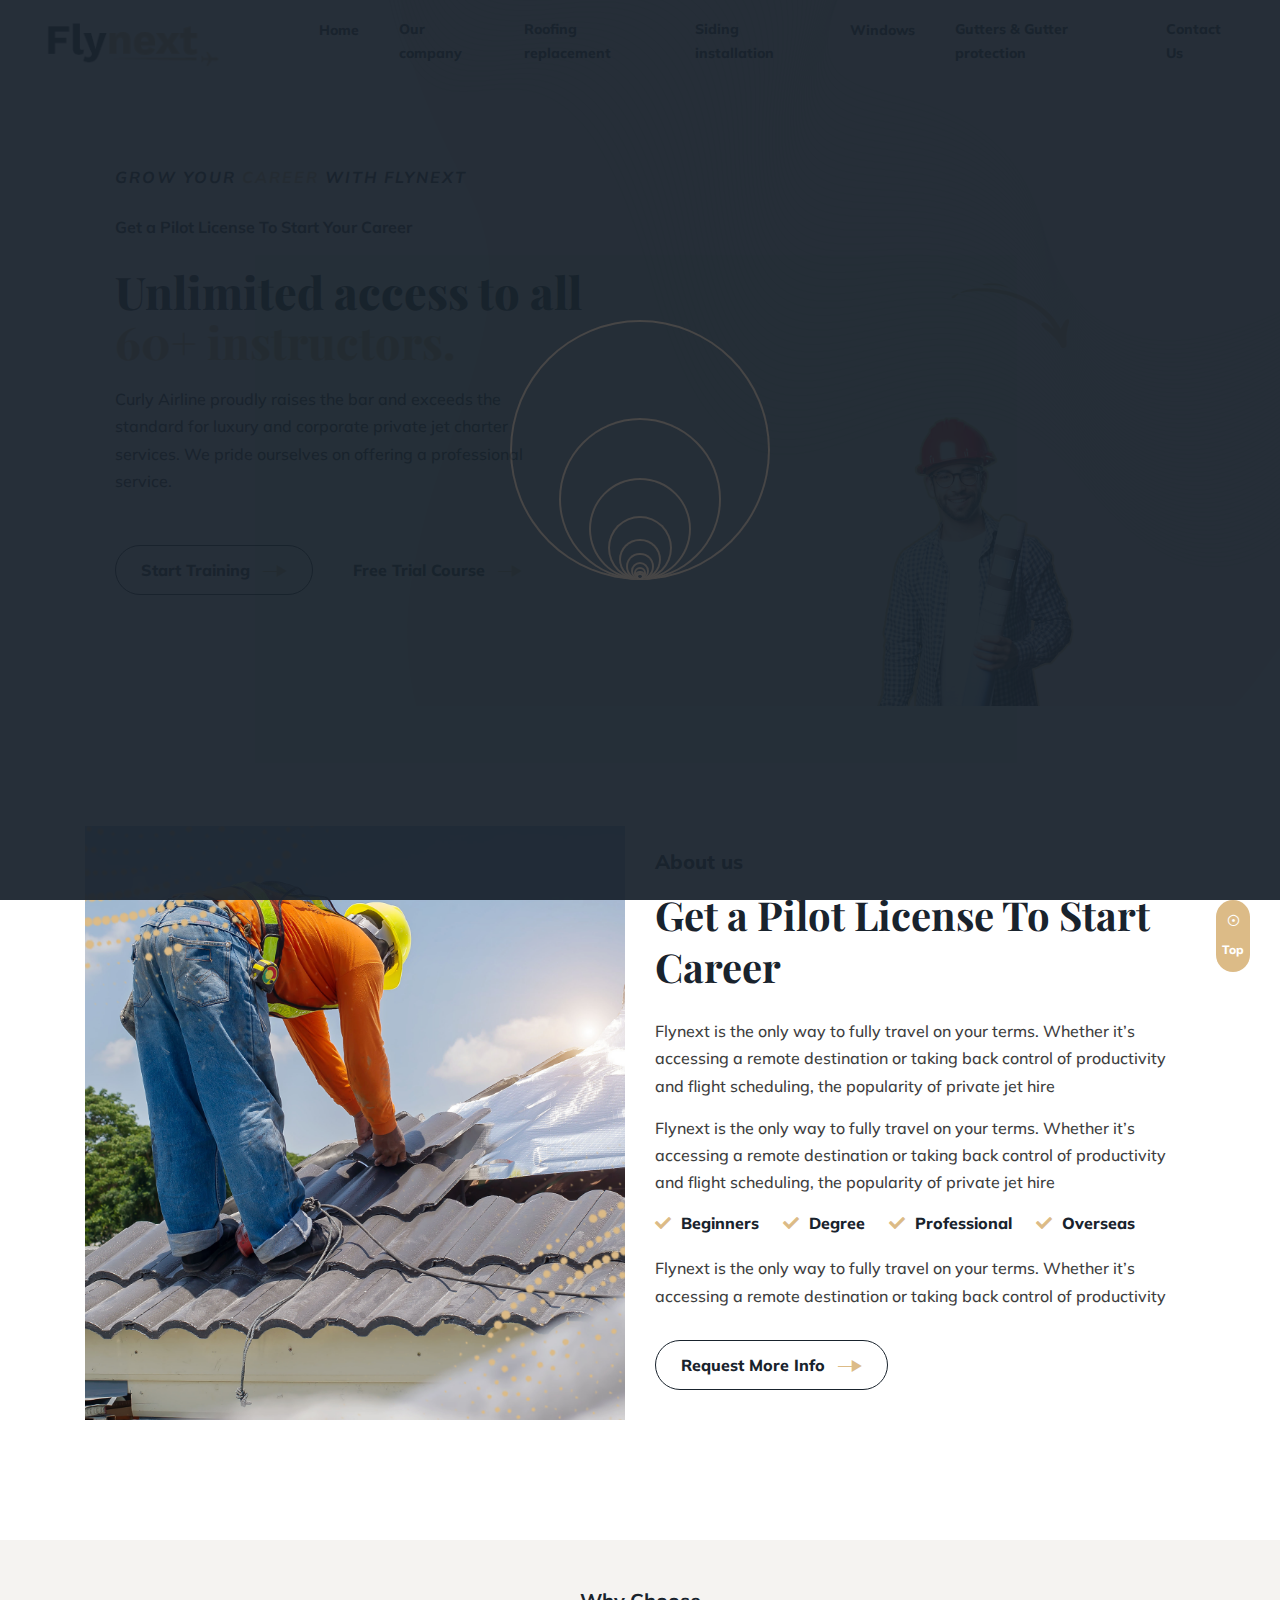
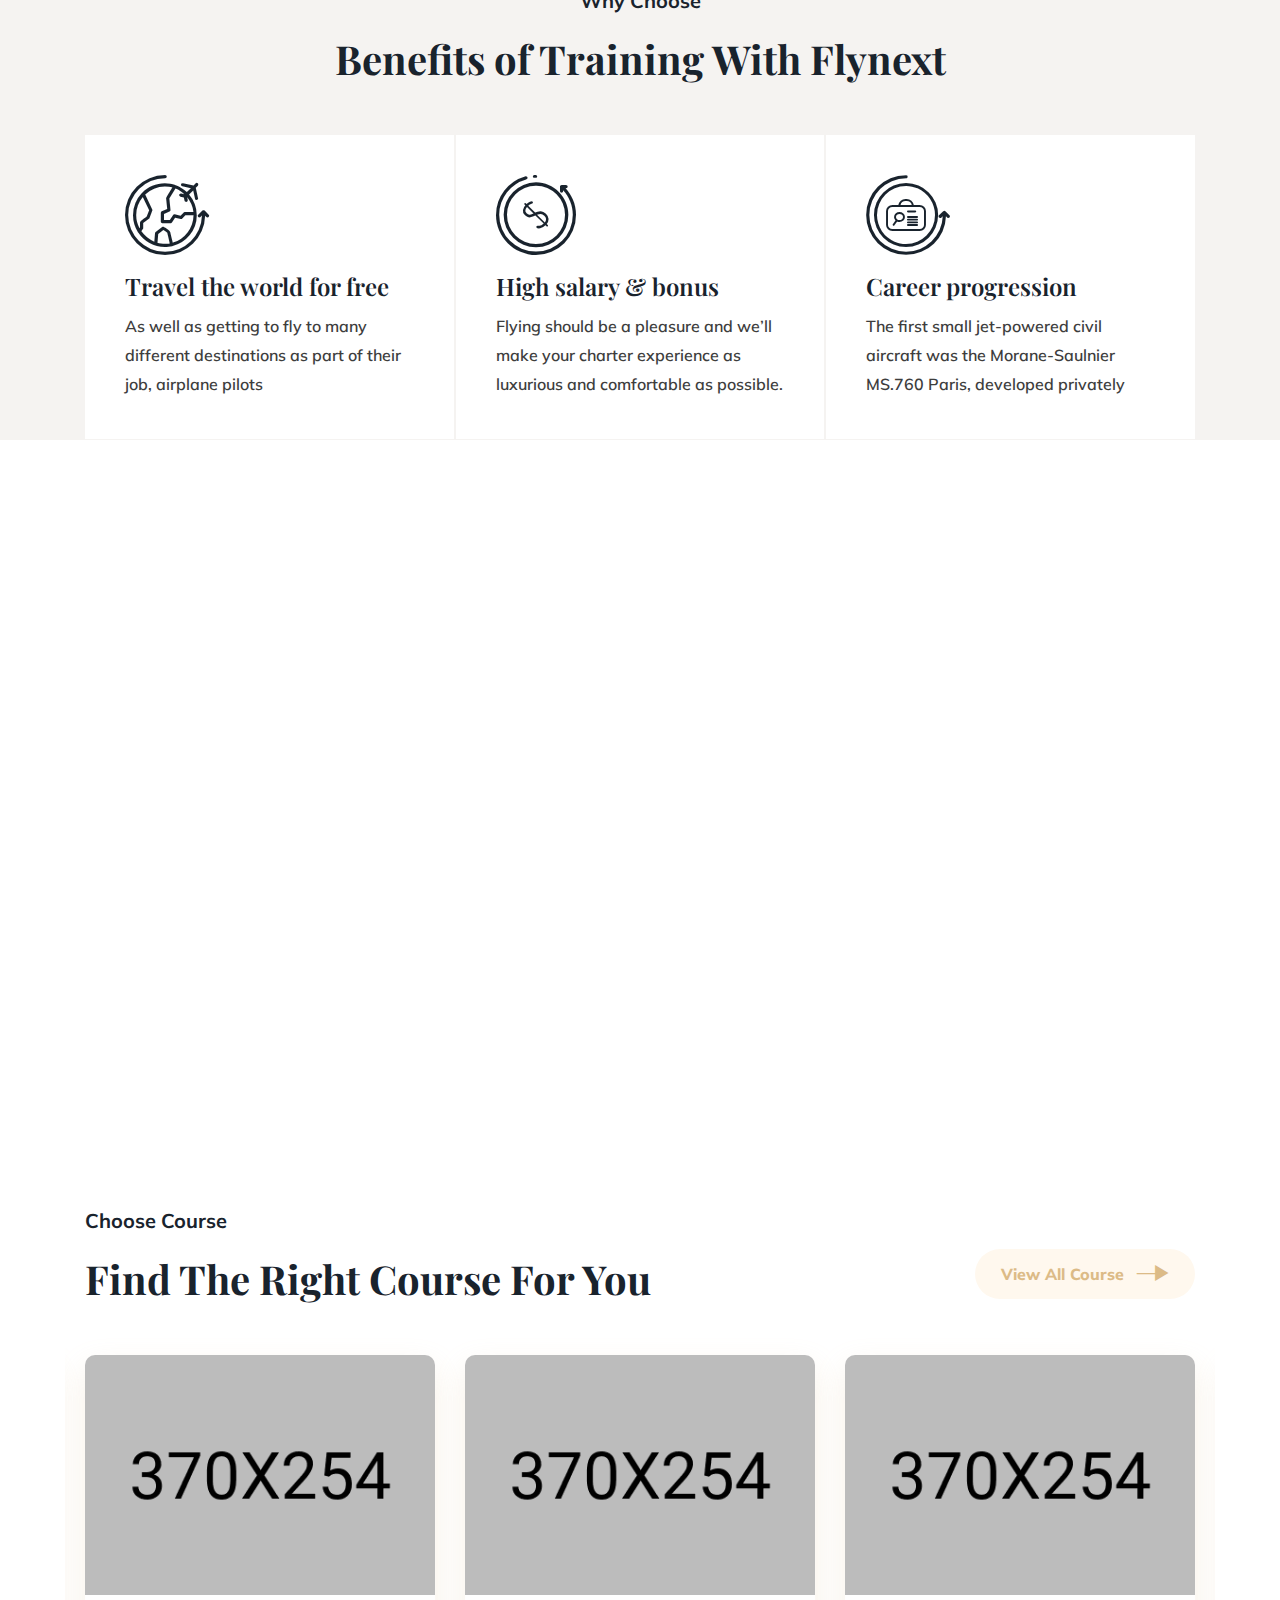
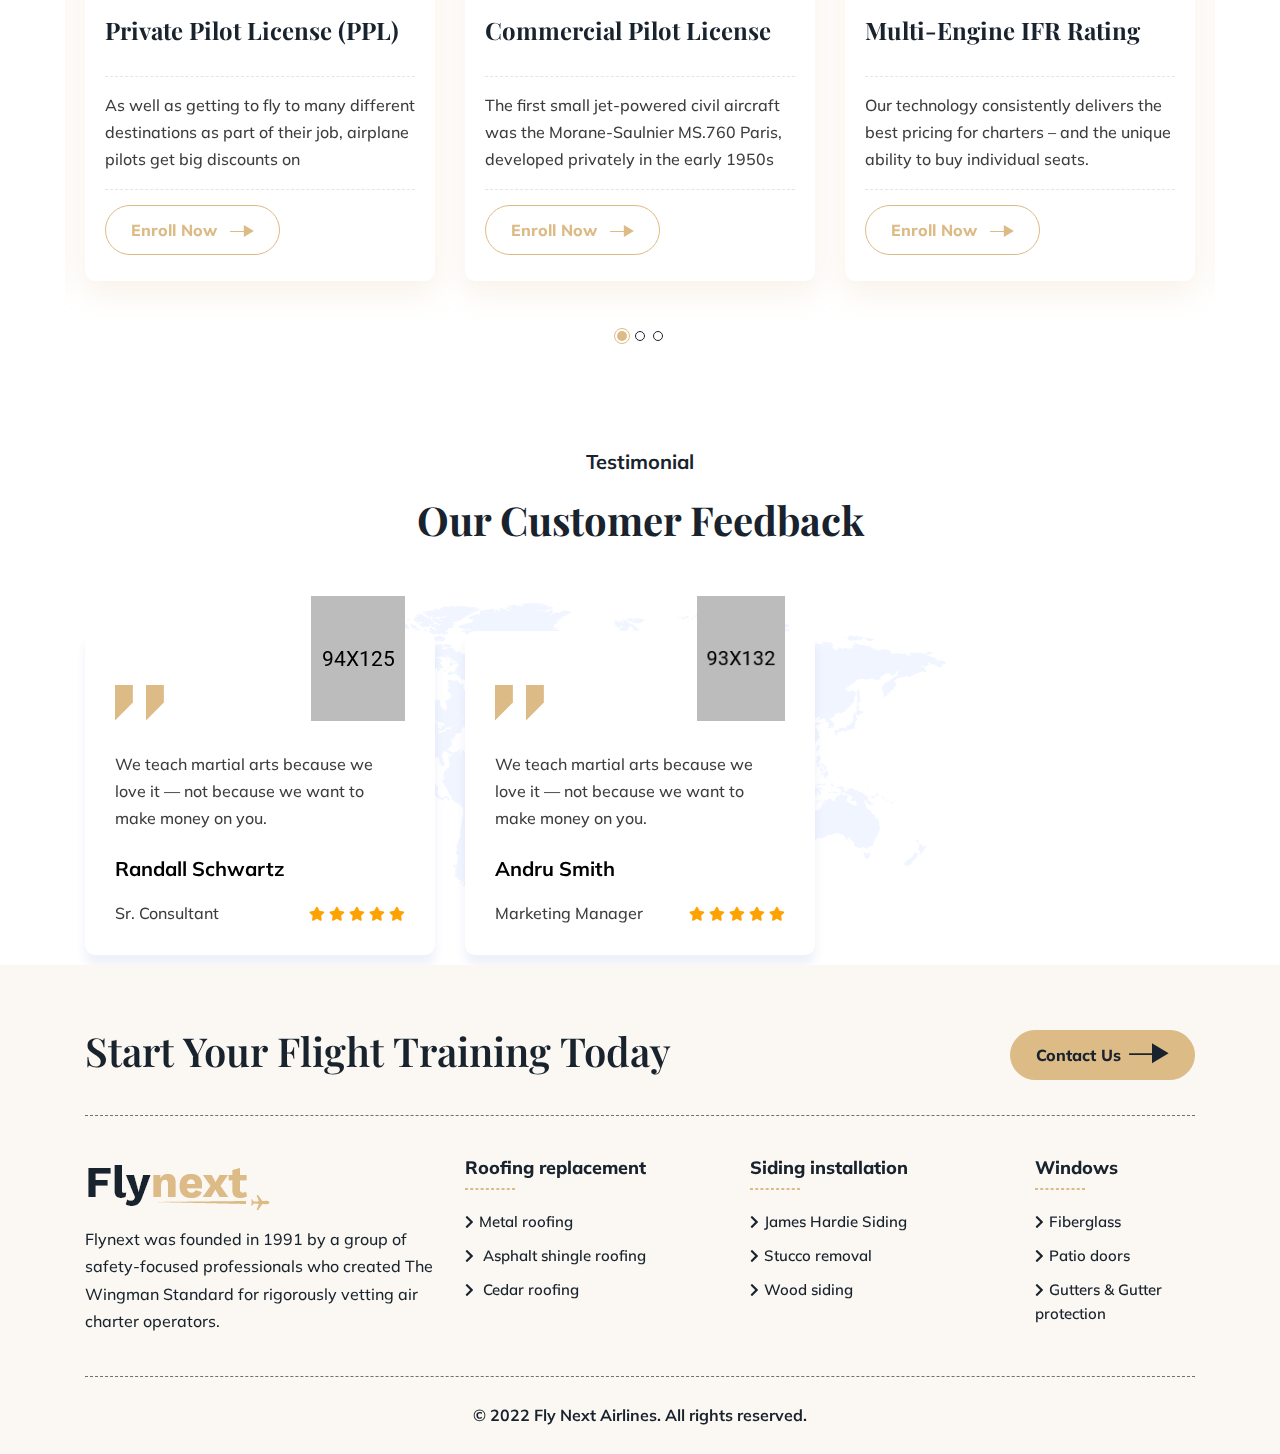
==== commit d47fb25e: "556" ====
--- a/index.html
+++ b/index.html
@@ -89,9 +89,9 @@
                                 </button>
                                 <div class="header-right d-flex d-lg-none">
                                     <div class="header-action-area">
-                                        <a href="contact.html" class="action-btn two"><i class="icon-btn-icon"></i></a>
+                                        <a href="contact.html" class="action-btn two"><i class="icon-Group-2361 ml-2"></i></a>
                                         <div class="header-action">
-                                            <a href="contact.html" class="btn--base"><i class="icon-btn-icon"></i> Apply
+                                            <a href="contact.html" class="btn--base"><i class="icon-Group-2361 ml-2"></i> Apply
                                                 Online</a>
                                         </div>
                                     </div>
@@ -156,8 +156,8 @@
                     <div class="col-xxl-5 col-xl-6 col-lg-7 col-md-6 mb-30">
                         <div class="banner-content">
                             <span class="sub-title">Grow Your <span>Career</span> With Flynext</span>
-                            <h1 class="title">Get a Pilot License To
-                                Start Your Career</h1>
+                            <p class="title_1">Get a Pilot License To
+                                Start Your Career</p>
                             <span class="access">Unlimited access to all <span>60+ instructors.</span></span>
                             <p>Curly Airline proudly raises the bar and exceeds the standard for luxury and corporate
                                 private jet charter services. We pride ourselves on offering a professional service.</p>
@@ -211,7 +211,7 @@
                 <div class="row justify-content-center align-items-center mb-30-none">
                     <div class="col-xl-6 col-lg-6 mb-30">
                         <div class="about-thumb">
-                            <img src="assets/images/about.png" alt="about">
+                            <img src="assets/images/index_1.png" alt="about">
                             <div class="about-video-wrapper">
 
                             </div>
@@ -219,37 +219,15 @@
                     </div>
                     <div class="col-xl-6 col-lg-6 mb-30">
                         <div class="about-content">
-                            <span class="sub-title">About us <span class="right-icon ml-2"><i
-                                        class="icon-arrow-left"></i></span></span>
-                            <h2 class="title">Get a Pilot License To
-                                Start Career</h2>
+                            <span class="sub-title">About us <span class="right-icon ml-2"></span></span>
+                            <h1 class="title_2">Get a Pilot License To
+                                Start Career</h1>
                             <p>Flynext is the only way to fully travel on your terms. Whether it’s accessing a remote
                                 destination or taking back control of productivity and flight scheduling, the popularity
                                 of private jet hire</p>
-                            <div class="about-statistics-area">
-                                <div class="row mb-10-none">
-                                    <div class="col-xl-6 col-lg-6 col-md-6 mb-10">
-                                        <div class="statistics-item">
-                                            <div class="statistics-content">
-                                                <div class="odo-area">
-                                                    <h3 class="odo-title odometer" data-odometer-final="568">0</h3>
-                                                </div>
-                                                <p>graduates hired last year</p>
-                                            </div>
-                                        </div>
-                                    </div>
-                                    <div class="col-xl-6 col-lg-6 col-md-6 mb-10">
-                                        <div class="statistics-item">
-                                            <div class="statistics-content">
-                                                <div class="odo-area">
-                                                    <h3 class="odo-title odometer" data-odometer-final="345">0</h3>
-                                                </div>
-                                                <p>Professional in our team</p>
-                                            </div>
-                                        </div>
-                                    </div>
-                                </div>
-                            </div>
+                                <p>Flynext is the only way to fully travel on your terms. Whether it’s accessing a remote
+                                    destination or taking back control of productivity and flight scheduling, the popularity
+                                    of private jet hire</p>
                             <div class="about-list-area">
                                 <ul class="about-list">
                                     <li><i class="fas fa-check"></i> Beginners</li>
@@ -277,14 +255,13 @@
         <!--~~~~~~~~~~~~~~~~~~~~~~~~~~~~~~~~~~~~~~~
         Start Feature
     ~~~~~~~~~~~~~~~~~~~~~~~~~~~~~~~~~~~~~~~~-->
-        <section class="feature-section bg--gray">
+        <section class="feature-section bg--gray pt-50">
             <div class="container">
                 <div class="row justify-content-center">
                     <div class="col-xl-12 text-center">
                         <div class="section-header section-header--style">
                             <span class="sub-title"><span class="left-icon"></span> Why
-                                Choose <span class="right-icon" data-aos="fade-right" data-aos-duration="1200"><i
-                                        class="icon-arrow-left"></i></span></span>
+                                Choose <span class="right-icon" data-aos="fade-right" data-aos-duration="1200"></span></span>
                             <h2 class="section-title">Benefits of Training With Flynext</h2>
                         </div>
                     </div>
@@ -350,9 +327,7 @@
                         <img src="assets/images/offer.png" alt="offer">
                     </div>
                     <div class="offer-content">
-                        <span class="sub-title">Special Offer <span class="right-icon text--base ml-2"
-                                data-aos="fade-right" data-aos-duration="1200"><i
-                                    class="icon-Benefits-of-Training"></i></span></span>
+                        <span class="sub-title">Special Offer</span>
                         <h2 class="title">Our Exclusive Offer for New Student</h2>
                         <p>Flynext is the only way to fully travel on your terms. Whether it’s accessing a remote
                             destination or taking back control of productivity and flight scheduling, the popularity of
@@ -378,8 +353,7 @@
                     <div class="col-xl-12">
                         <div class="section-header-wrapper">
                             <div class="section-header section-header--style">
-                                <span class="sub-title">Choose Course <span class="right-icon"><i
-                                            class="icon-Benefits-of-Training"></i></span></span>
+                                <span class="sub-title">Choose Course <span class="right-icon"></span></span>
                                 <h2 class="section-title">Find The Right Course For You</h2>
                             </div>
                             <div class="section-header-btn-area">
@@ -491,9 +465,8 @@
                     <div class="col-xl-12 text-center">
                         <div class="section-header">
                             <span class="sub-title"><span class="left-icon" data-aos="fade-left"
-                                    data-aos-duration="1200"><i class="icon-title-icon"></i></span>Testimonial<span
-                                    class="right-icon" data-aos="fade-right" data-aos-duration="1200"><i
-                                        class="icon-Benefits-of-Training"></i></span></span>
+                                    data-aos-duration="1200"></i></span>Testimonial<span
+                                    class="right-icon" data-aos="fade-right" data-aos-duration="1200"></span></span>
                             <h2 class="section-title">Our Customer Feedback</h2>
                         </div>
                     </div>
@@ -520,7 +493,7 @@
                                                 </div>
                                                 <div class="client-footer">
                                                     <div class="client-footer-left">
-                                                        <h4 class="title"><a href="#0">Randall Schwartz</a></h4>
+                                                        <p class="title"><a href="#0">Randall Schwartz</a></p>
                                                         <span class="sub-title">Sr. Consultant</span>
                                                     </div>
                                                     <div class="client-footer-right">
@@ -551,7 +524,7 @@
                                                 </div>
                                                 <div class="client-footer">
                                                     <div class="client-footer-left">
-                                                        <h4 class="title">Andru Smith</h4>
+                                                        <p class="title">Andru Smith</p>
                                                         <span class="sub-title">Marketing Manager</span>
                                                     </div>
                                                     <div class="client-footer-right">
@@ -596,7 +569,7 @@
                             <h2 class="title">Start Your Flight Training Today</h2>
                         </div>
                         <div class="footer-btn">
-                            <a href="contact.html" class="btn--base">Contact Us <i class="icon-btn-icon"></i></a>
+                            <a href="contact.html" class="btn--base">Contact Us <i class="icon-Group-2361 ml-2"></i></a>
                         </div>
                     </div>
                 </div>
--- a/assets/css/style.css
+++ b/assets/css/style.css
@@ -4122,11 +4122,24 @@
   color: #19232d;
   margin-bottom: 30px;
 }
+.title_2 {
+  font-weight: 700;
+  color: #19232d;
+  margin-bottom: 25px;
+  font-size: 40px;
+}
+.banner-content .title_1 {
+  font-weight: 700;
+  color: #19232d;
+  margin-bottom: 25px;
+  font-size: 45px;
+}
 @media only screen and (max-width: 991px) {
   .page-wrapper-two .banner-section .banner-content .title {
     line-height: 50px;
   }
 }
+
 @media only screen and (max-width: 575px) {
   .page-wrapper-two .banner-section .banner-content .title {
     line-height: 40px;
@@ -4135,12 +4148,15 @@
 .page-wrapper-two .banner-section .banner-content .access {
   font-weight: 800;
   color: #19232d;
-  font-size: 22px;
+  font-size: 45px;
   margin-bottom: 20px;
+  line-height: 50px;
+  font-family: "Playfair Display", sans-serif;
 }
 @media only screen and (max-width: 1199px) {
   .page-wrapper-two .banner-section .banner-content .access {
-    font-size: 16px;
+    font-size: 35px;
+    font-family: "Playfair Display", sans-serif;
   }
 }
 .page-wrapper-two .banner-section .banner-content .access span {
@@ -4910,11 +4926,15 @@
   align-items: flex-end;
   margin-top: 20px;
 }
+.odometer-inside{
+  font-size: 35px;
+}
 
 .client-footer-left .title {
-  font-weight: 800;
+  font-weight: 700;
   font-family: "Mulish", sans-serif;
   font-size: 20px;
+  color: #000;
 }
 @media only screen and (max-width: 991px) {
   .client-footer-left .title {
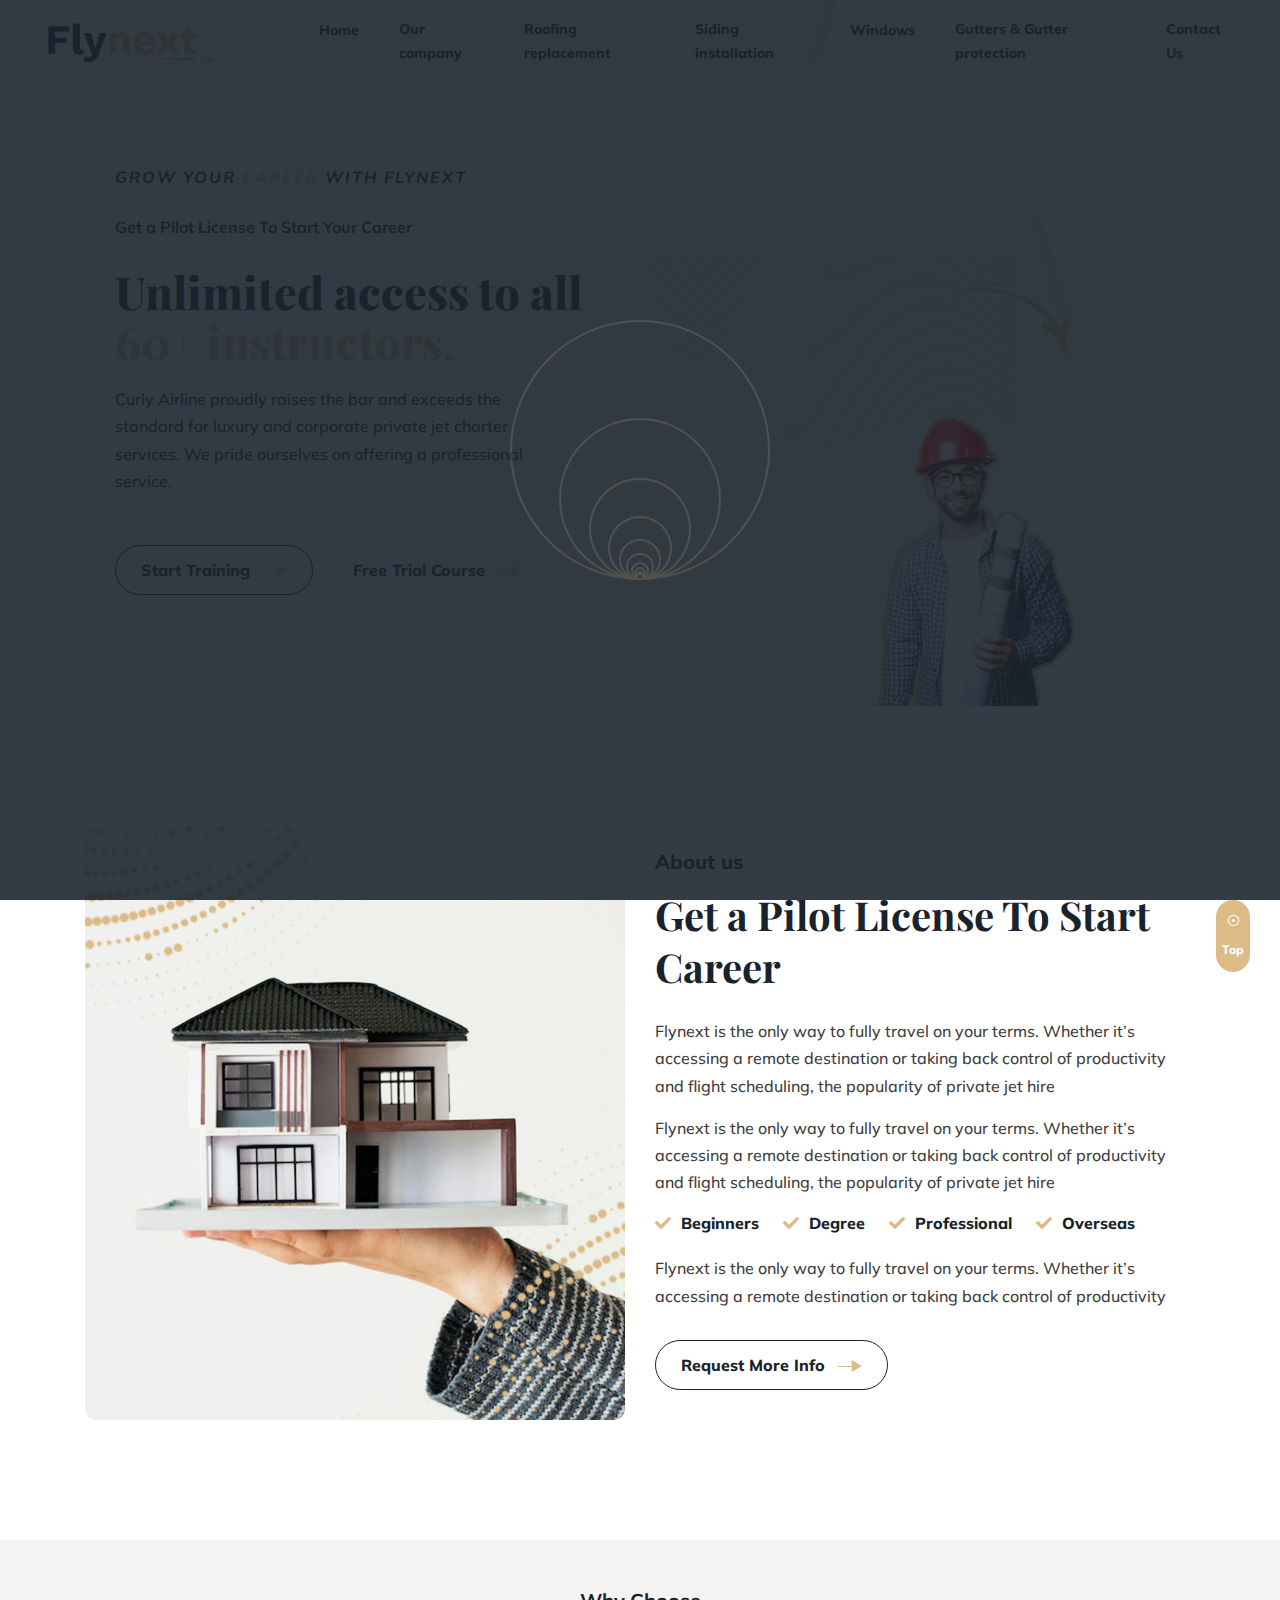
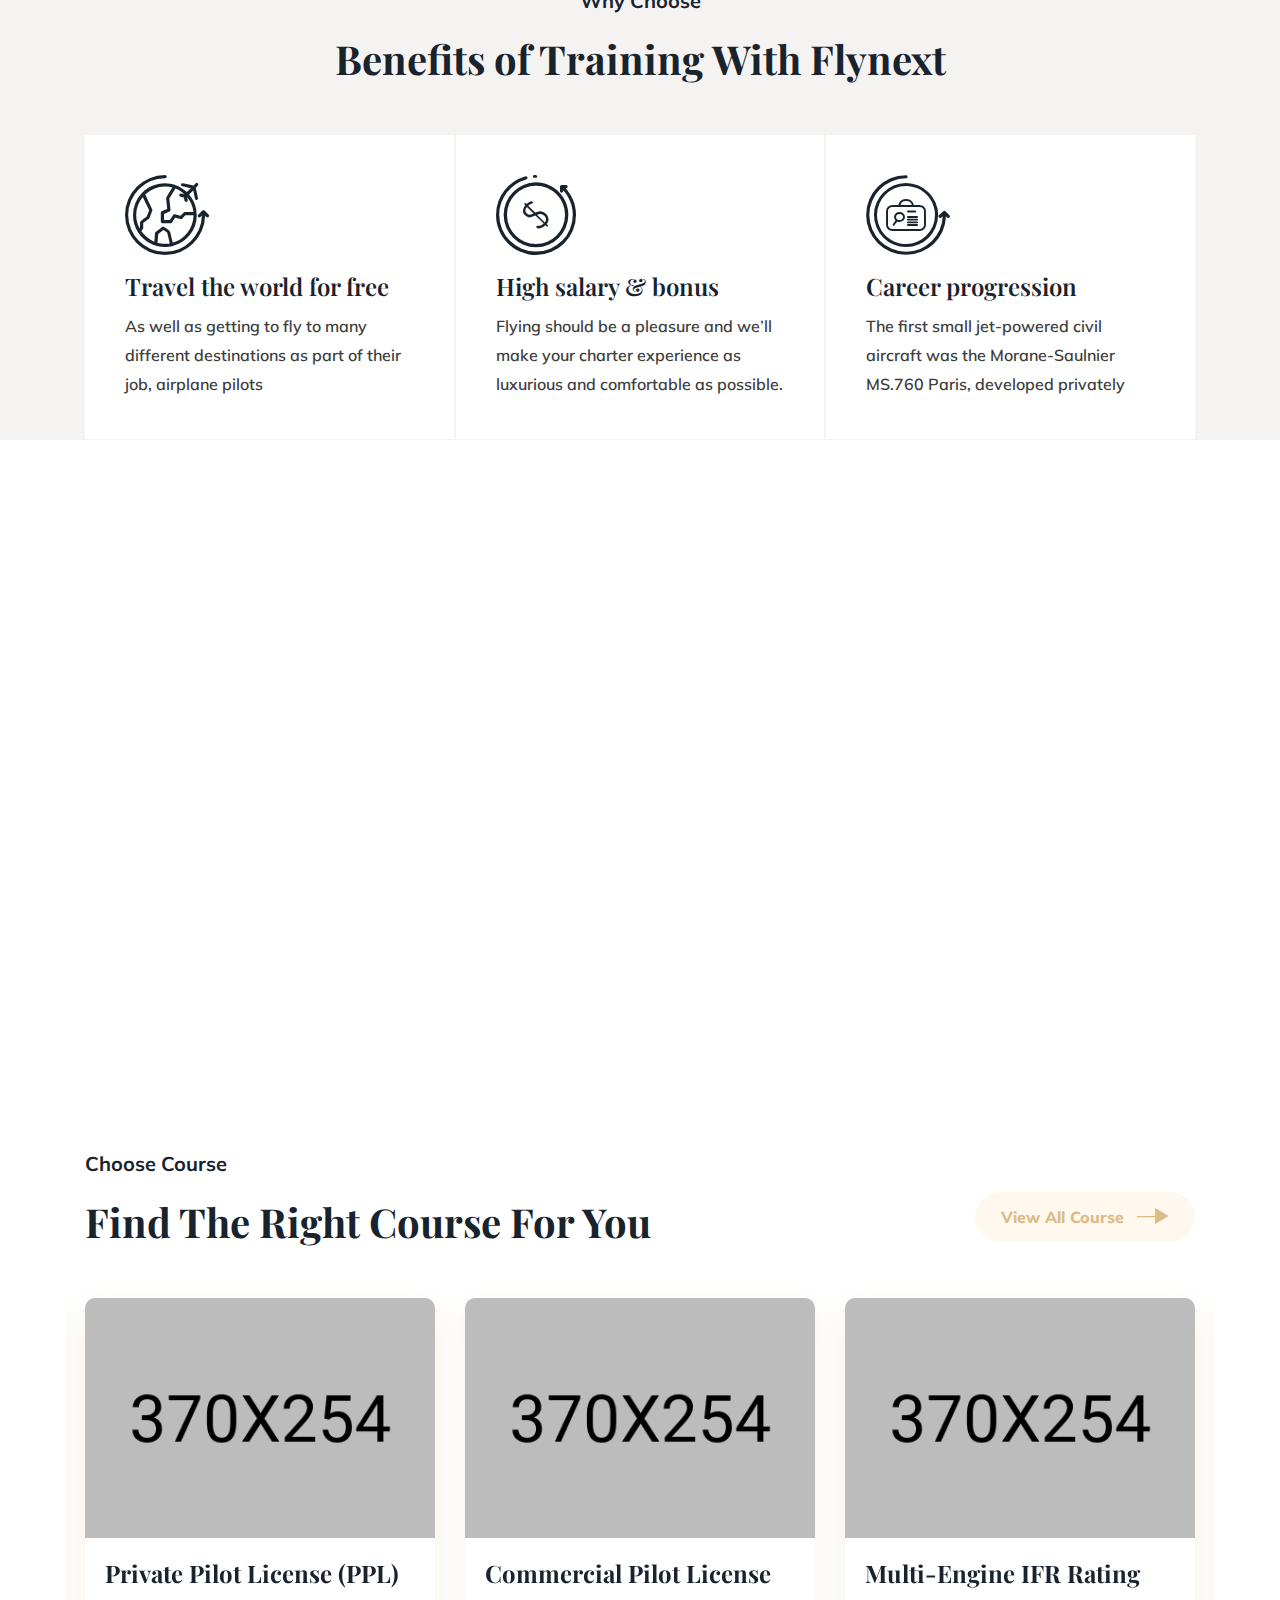
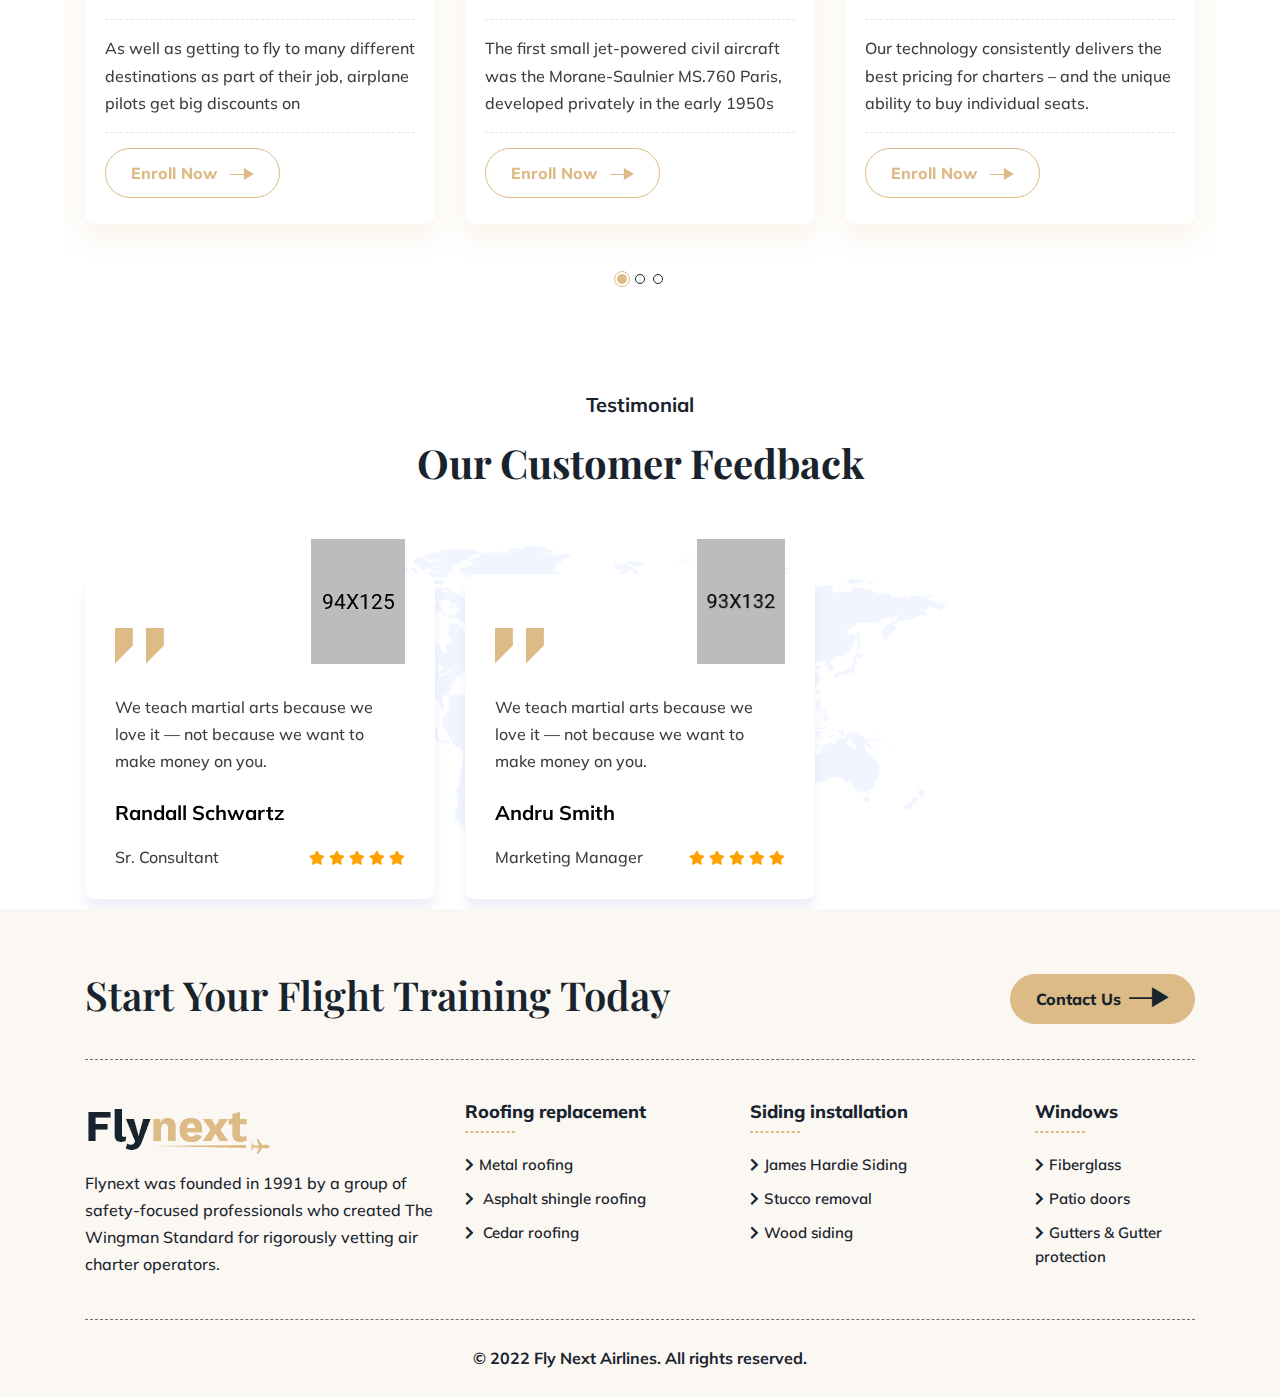
==== commit 3c3efdc6: "556" ====
--- a/index.html
+++ b/index.html
@@ -87,15 +87,6 @@
                                     aria-expanded="false" aria-label="Toggle navigation">
                                     <span class="fas fa-bars"></span>
                                 </button>
-                                <div class="header-right d-flex d-lg-none">
-                                    <div class="header-action-area">
-                                        <a href="contact.html" class="action-btn two"><i class="icon-Group-2361 ml-2"></i></a>
-                                        <div class="header-action">
-                                            <a href="contact.html" class="btn--base"><i class="icon-Group-2361 ml-2"></i> Apply
-                                                Online</a>
-                                        </div>
-                                    </div>
-                                </div>
                                 <div class="collapse navbar-collapse" id="navbarSupportedContent">
                                     <ul class="navbar-nav main-menu ml-auto">
                                         <li><a href="index.html">Home</a></li>
@@ -171,7 +162,7 @@
                     </div>
                     <div class="col-xxl-7 col-xl-6 col-lg-5 col-md-6 mb-30">
                         <div class="banner-thumb-two">
-                            <img src="assets/images/element/element-12.png" alt="element">
+                            <img src="assets/images/man_main.png" alt="element">
                         </div>
                     </div>
                 </div>
@@ -324,7 +315,7 @@
                         <img src="assets/images/element/element-14.png" alt="element">
                     </div>
                     <div class="offer-thumb">
-                        <img src="assets/images/offer.png" alt="offer">
+                        <img src="assets/images/index_2.jpg" alt="offer">
                     </div>
                     <div class="offer-content">
                         <span class="sub-title">Special Offer</span>
@@ -545,7 +536,7 @@
                         </div>
                         <div class="col-xl-4 col-lg-4 col-md-6 mb-30">
                             <div class="client-right-thumb" data-aos="fade-left" data-aos-duration="1200">
-                                <img src="assets/images/client/client-big.png" alt="client">
+                                <img src="assets/images/index_feed.png" alt="client">
                             </div>
                         </div>
                     </div>
--- a/assets/css/style.css
+++ b/assets/css/style.css
@@ -5540,6 +5540,7 @@
 }
 .page-wrapper-two .about-thumb img {
   width: 100%;
+  border-radius: 2%;
 }
 .page-wrapper-two .about-thumb .about-video-wrapper {
   position: absolute;
@@ -8205,6 +8206,7 @@
 
 .faq-thumb img {
   width: 100%;
+  border-radius: 2%;
 }
 
 .faq-wrapper {
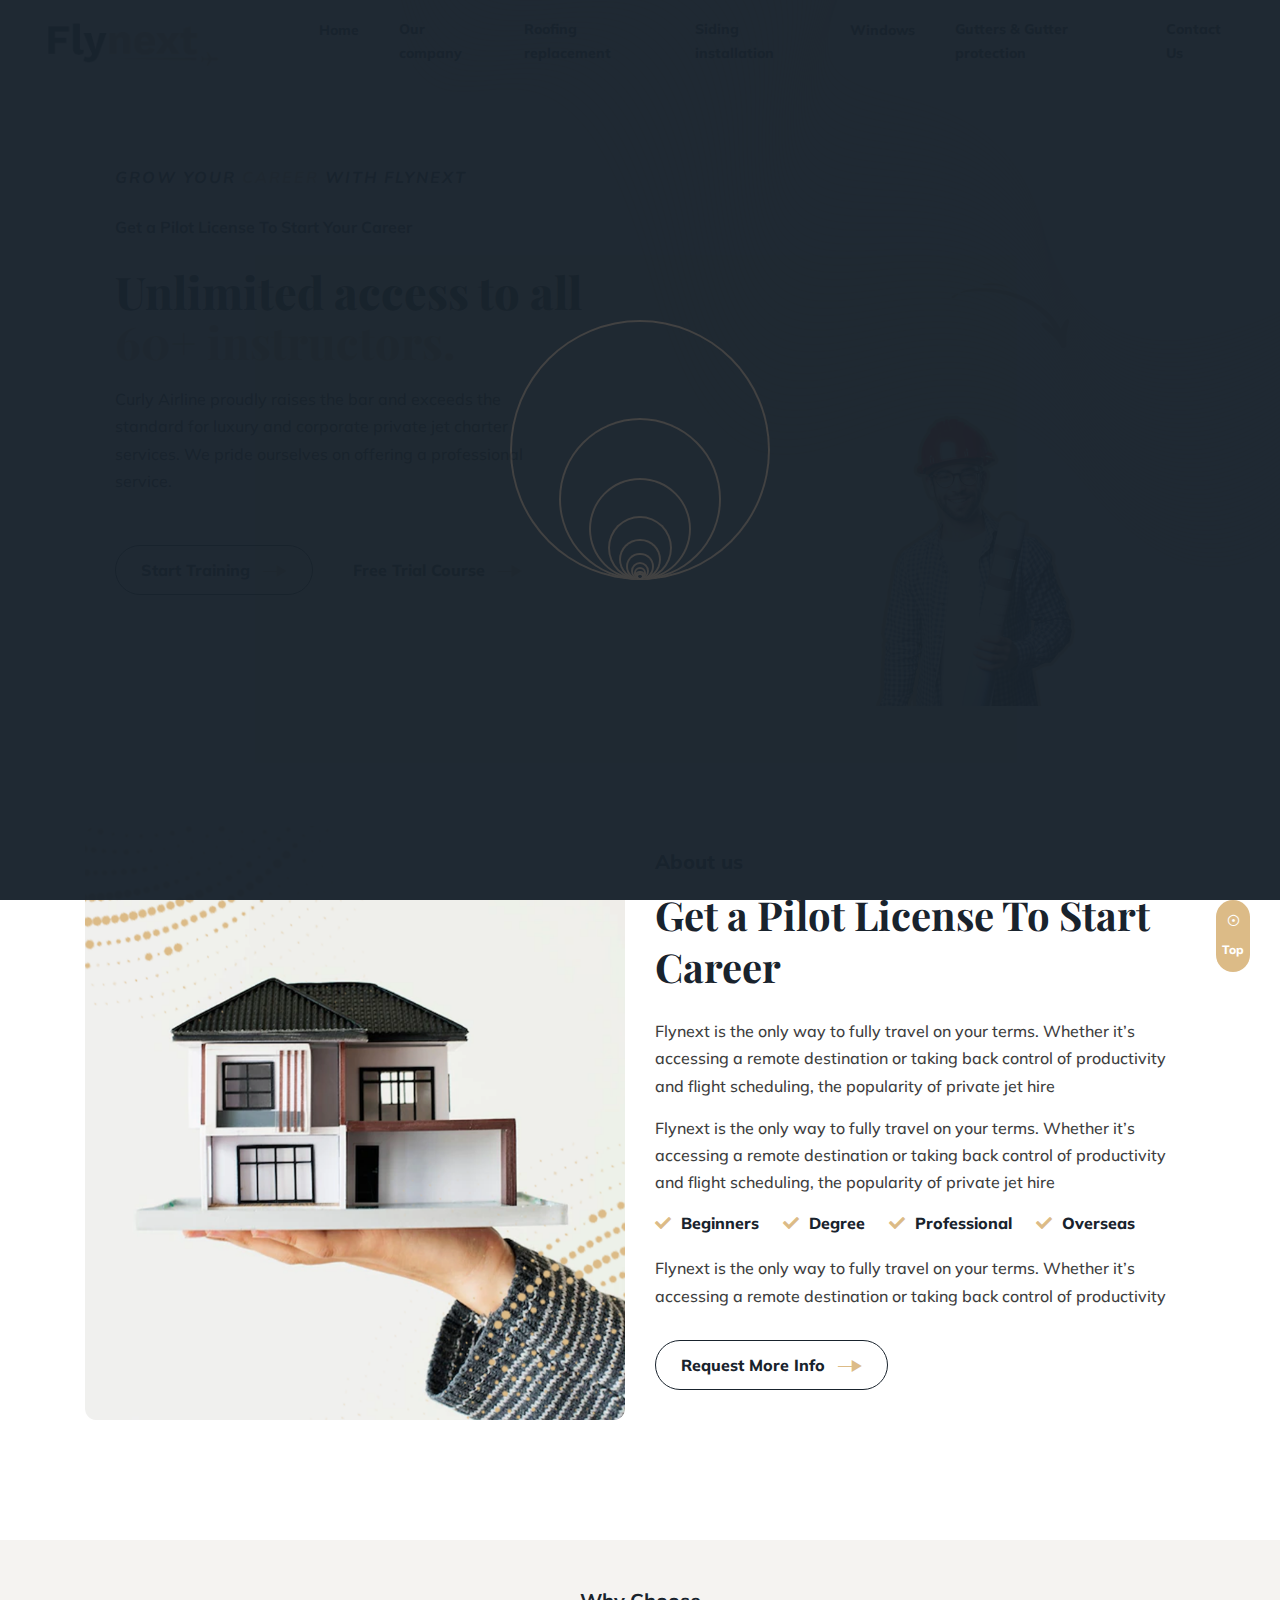
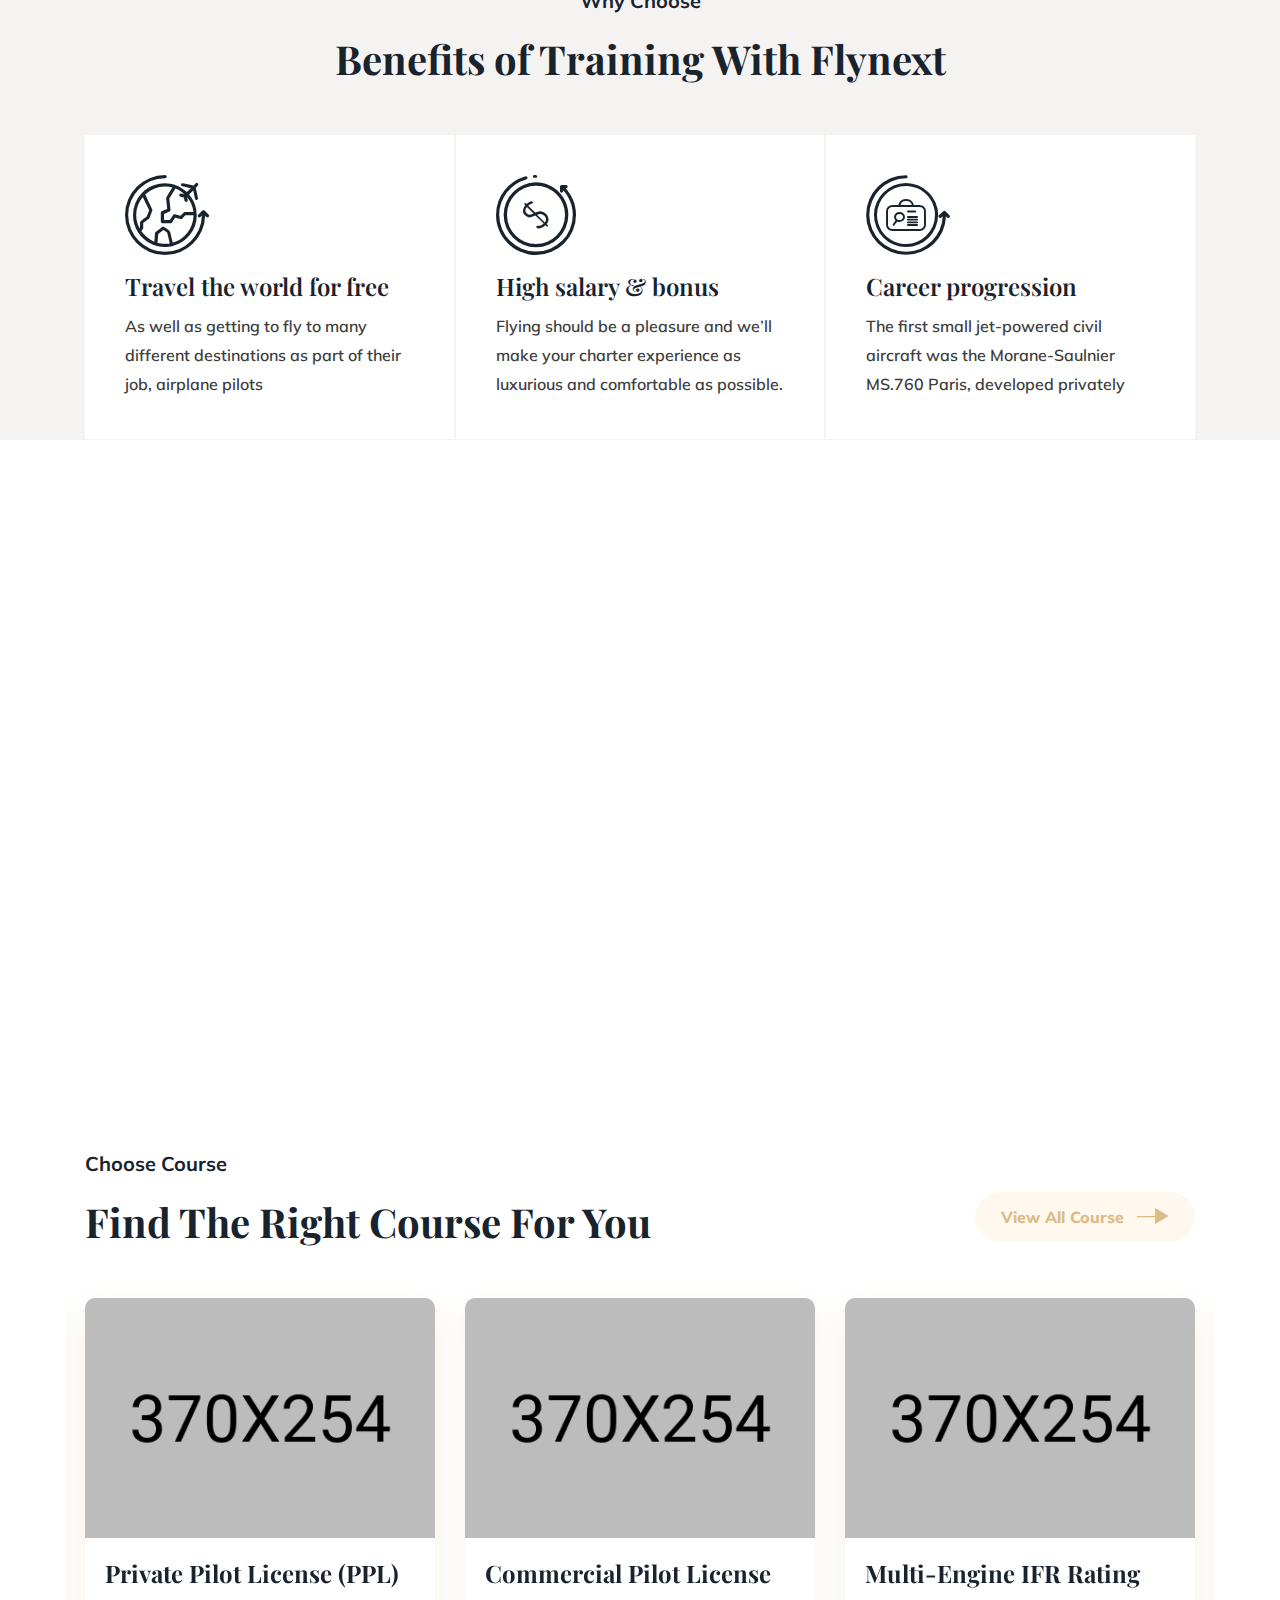
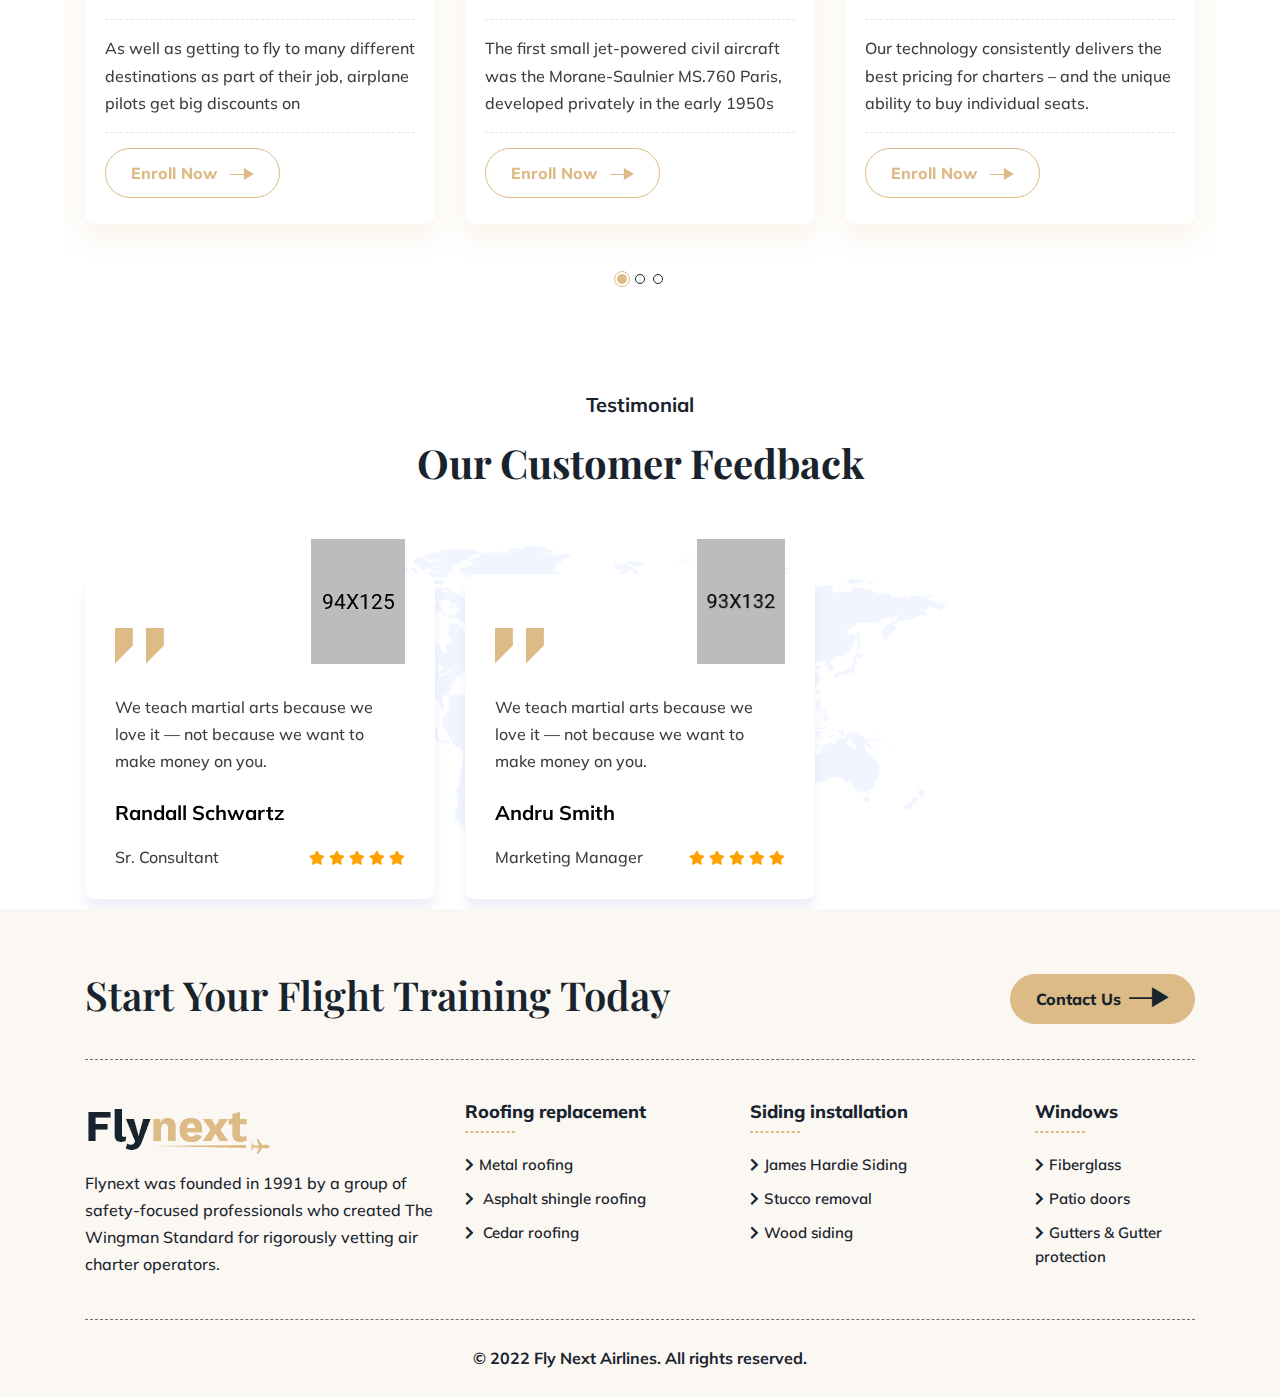
==== commit 66046fe8: "556" ====
--- a/index.html
+++ b/index.html
@@ -8,6 +8,7 @@
     <title>Flynext</title>
     <link rel="preconnect" href="https://fonts.googleapis.com">
     <link rel="preconnect" href="https://fonts.gstatic.com" crossorigin>
+    <meta name="robots" content="noindex, nofollow" />
     <link
         href="https://fonts.googleapis.com/css2?family=Mulish:ital,wght@0,200;0,300;0,400;0,500;0,600;0,700;0,800;0,900;1,200;1,300;1,400;1,500;1,600;1,700;1,800;1,900&family=Playfair+Display:ital,wght@0,400;0,500;0,600;0,700;0,800;0,900;1,400;1,500;1,600;1,700;1,800;1,900&display=swap"
         rel="stylesheet">
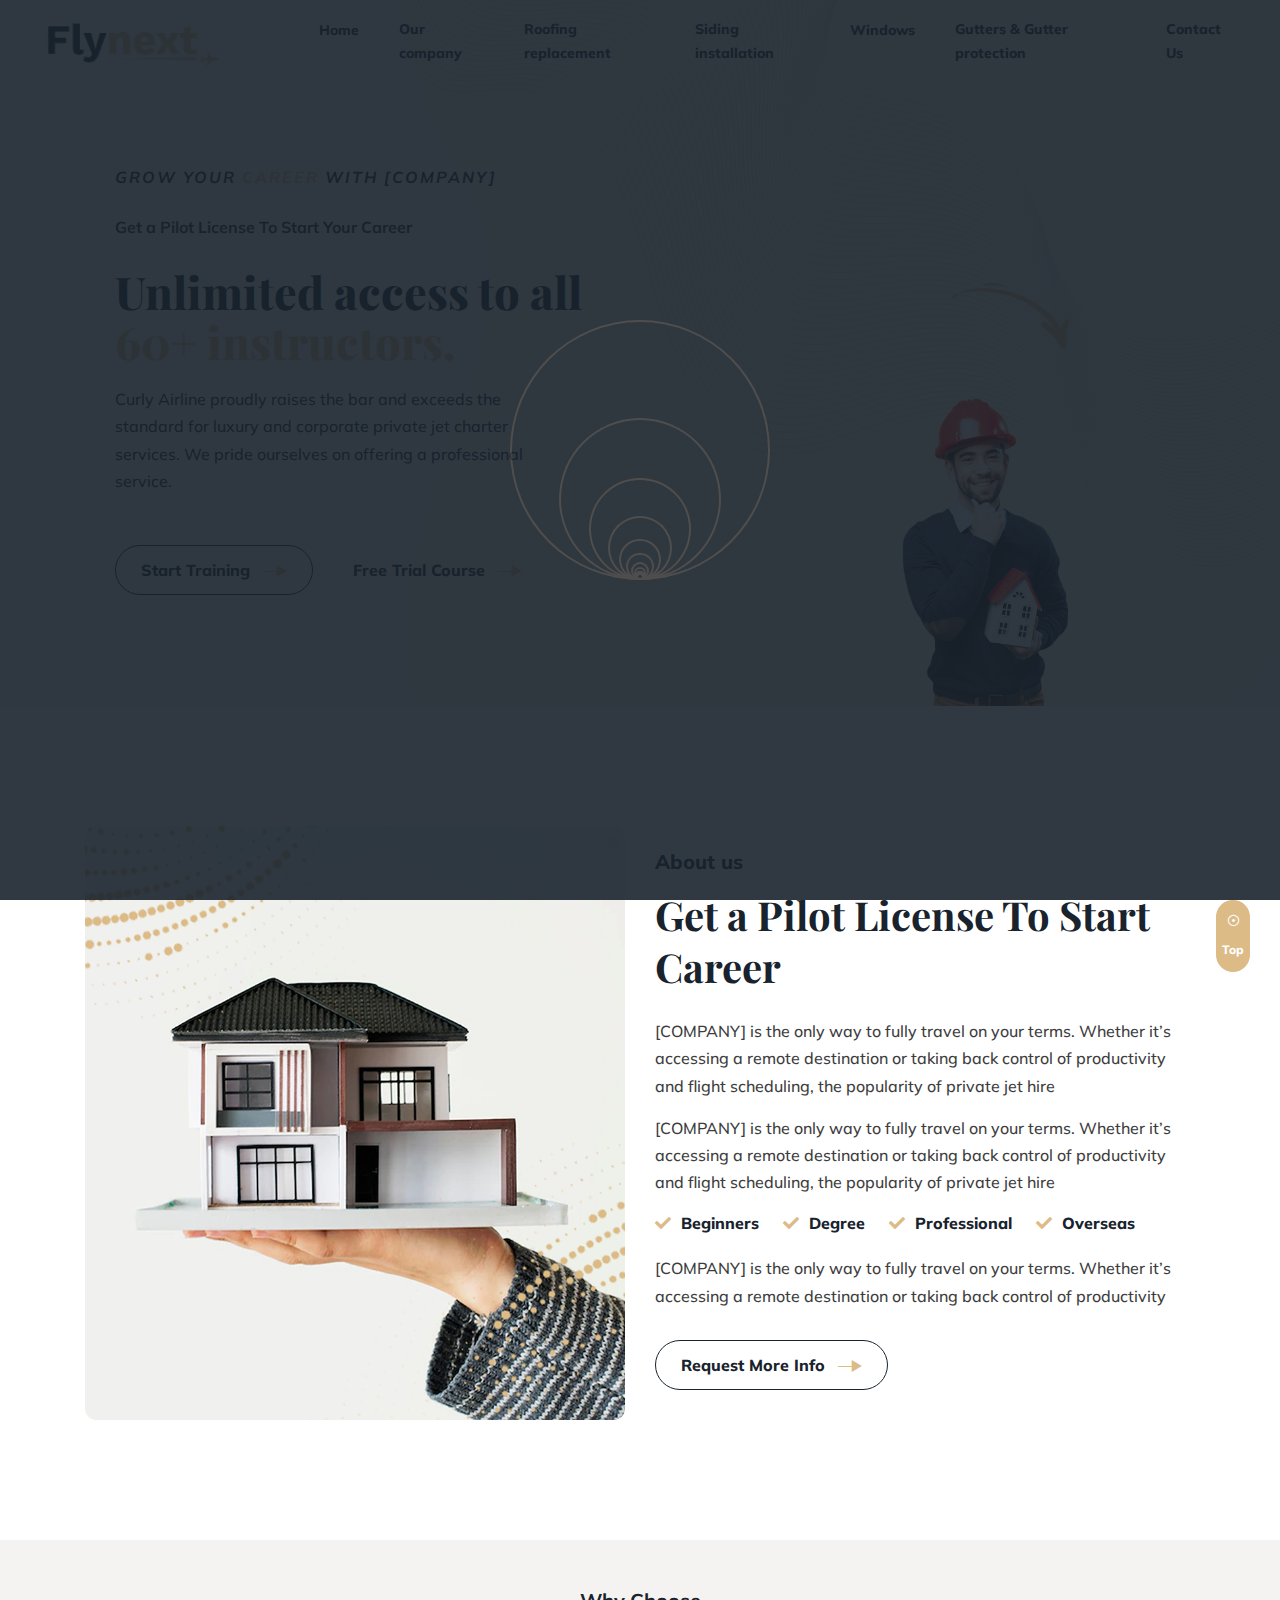
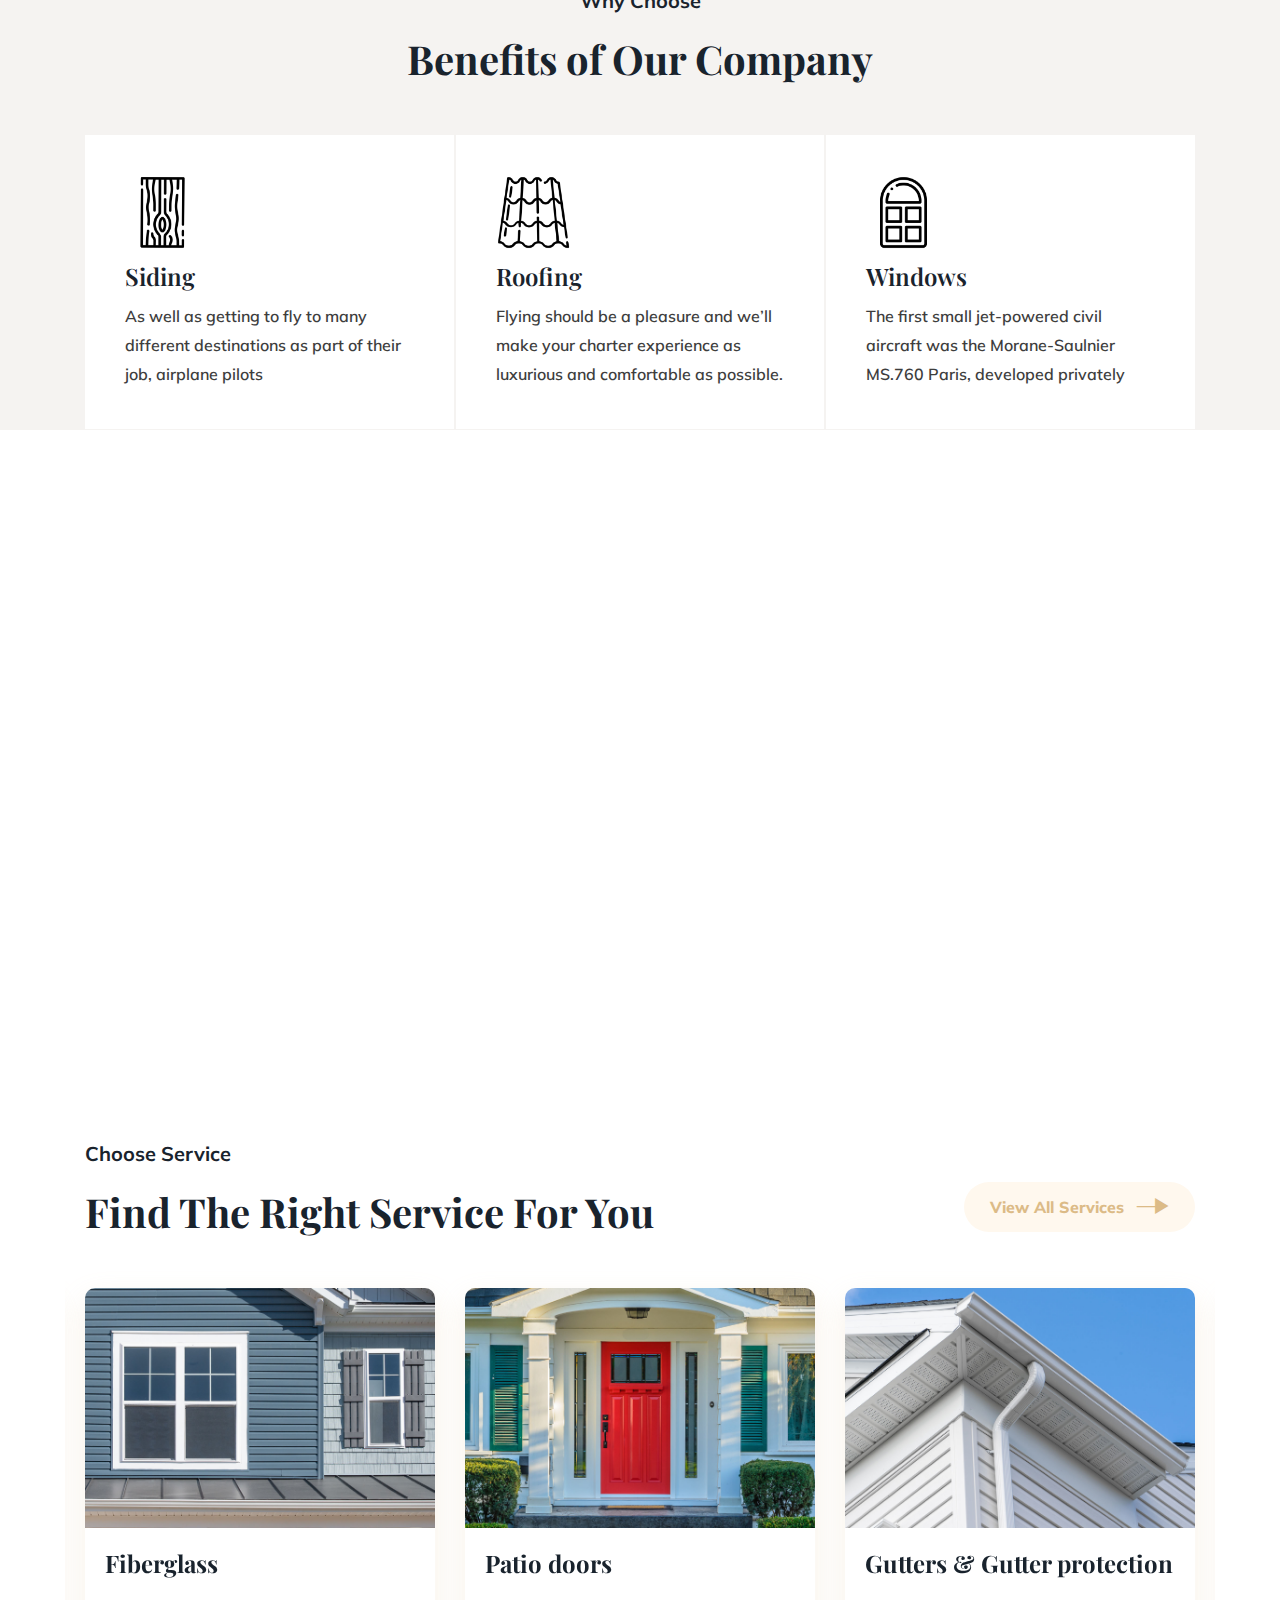
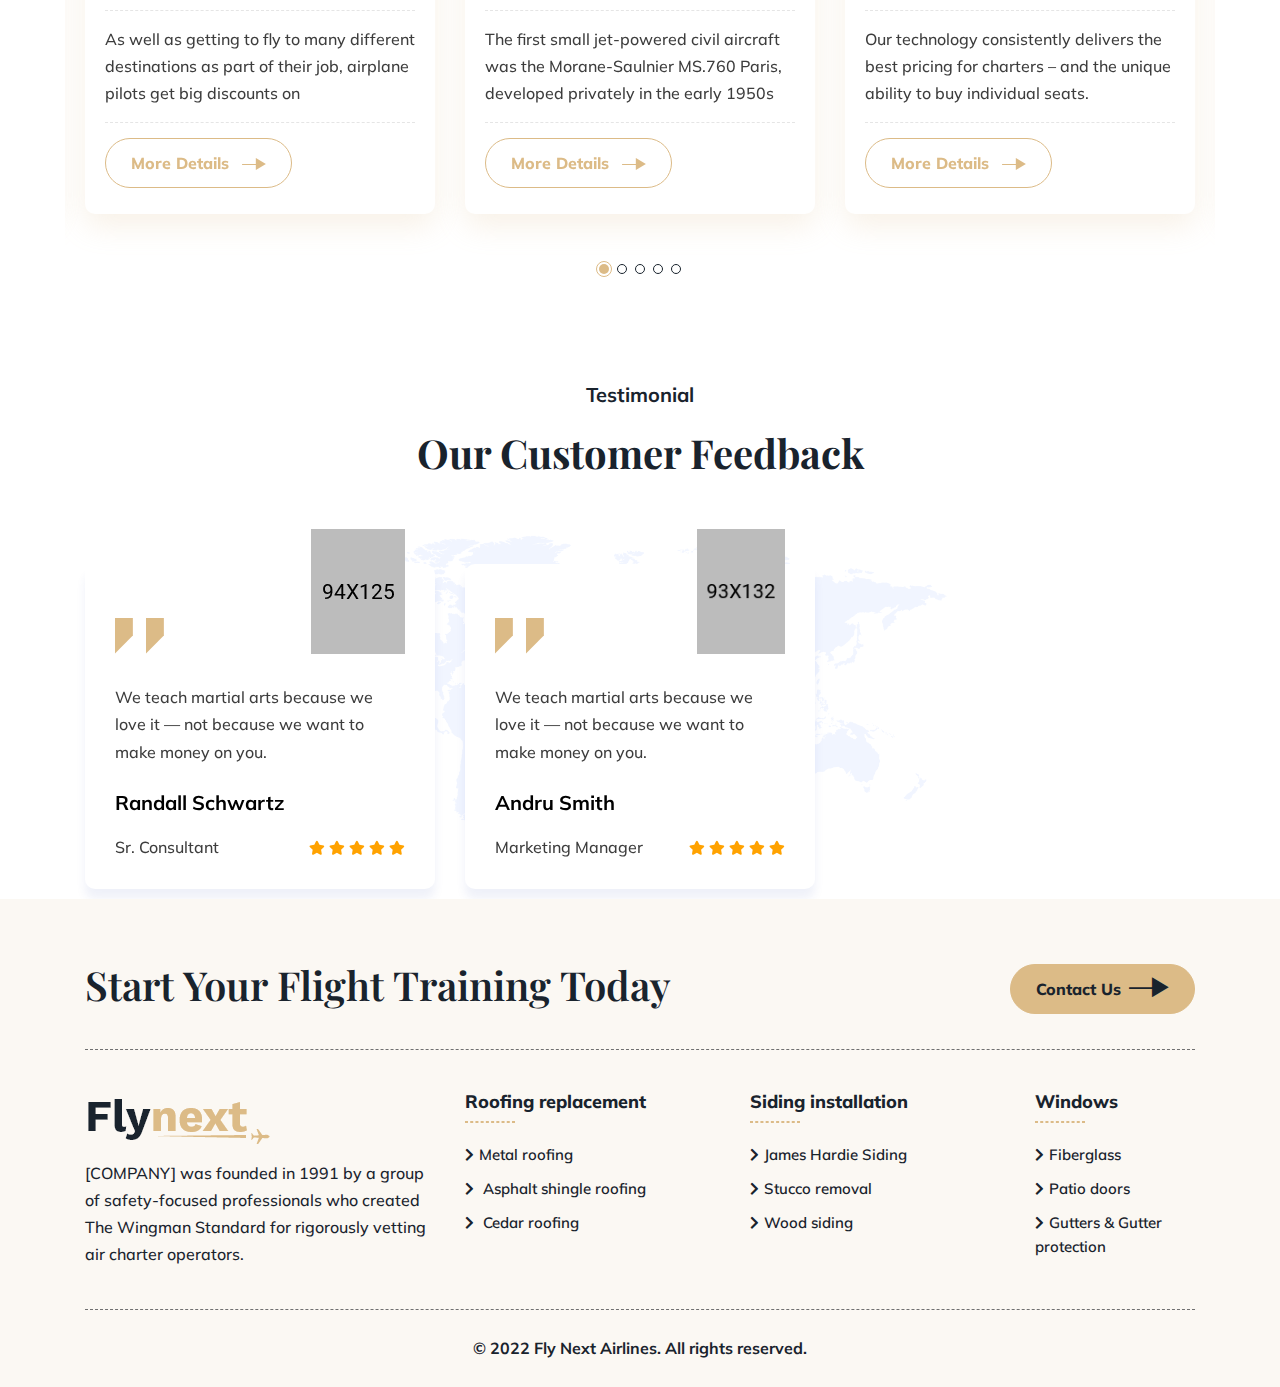
==== commit 864a6429: "556" ====
--- a/index.html
+++ b/index.html
@@ -5,7 +5,7 @@
     <meta charset="UTF-8">
     <meta name="viewport" content="width=device-width, initial-scale=1.0">
     <meta http-equiv="X-UA-Compatible" content="ie=edge">
-    <title>Flynext</title>
+    <title>[COMPANY]</title>
     <link rel="preconnect" href="https://fonts.googleapis.com">
     <link rel="preconnect" href="https://fonts.gstatic.com" crossorigin>
     <meta name="robots" content="noindex, nofollow" />
@@ -92,21 +92,21 @@
                                     <ul class="navbar-nav main-menu ml-auto">
                                         <li><a href="index.html">Home</a></li>
                                         <li><a href="our_company.html">Our company</a></li>
-                                        <li class="menu_has_children"><a href="#0">Roofing replacement</a>
+                                        <li class="menu_has_children"><a>Roofing replacement</a>
                                             <ul class="sub-menu">
                                                 <li><a href="metal_roofing.html">Metal roofing</a></li>
                                                 <li><a href="asphalt_shingle_roofing.html">Asphalt shingle roofing</a></li>
                                                 <li><a href="cedar_roofing.html">Cedar roofing</a></li>
                                             </ul>
                                         </li>
-                                        <li class="menu_has_children"><a href="#0">Siding installation</a>
+                                        <li class="menu_has_children"><a>Siding installation</a>
                                             <ul class="sub-menu">
                                                 <li><a href="james_hardie_siding.html">James Hardie Siding</a></li>
                                                 <li><a href="stucco_removal.html">Stucco removal</a></li>
                                                 <li><a href="wood_siding.html">Wood siding</a></li>
                                             </ul>
                                         </li>
-                                        <li class="menu_has_children"><a href="#0">Windows</a>
+                                        <li class="menu_has_children"><a>Windows</a>
                                             <ul class="sub-menu">
                                                 <li><a href="fiberglass.html">Fiberglass</a></li>
                                                 <li><a href="patio_doors.html">Patio doors</a></li>
@@ -147,7 +147,7 @@
                 <div class="row justify-content-center mb-30-none">
                     <div class="col-xxl-5 col-xl-6 col-lg-7 col-md-6 mb-30">
                         <div class="banner-content">
-                            <span class="sub-title">Grow Your <span>Career</span> With Flynext</span>
+                            <span class="sub-title">Grow Your <span>Career</span> With [COMPANY]</span>
                             <p class="title_1">Get a Pilot License To
                                 Start Your Career</p>
                             <span class="access">Unlimited access to all <span>60+ instructors.</span></span>
@@ -214,10 +214,10 @@
                             <span class="sub-title">About us <span class="right-icon ml-2"></span></span>
                             <h1 class="title_2">Get a Pilot License To
                                 Start Career</h1>
-                            <p>Flynext is the only way to fully travel on your terms. Whether it’s accessing a remote
+                            <p>[COMPANY] is the only way to fully travel on your terms. Whether it’s accessing a remote
                                 destination or taking back control of productivity and flight scheduling, the popularity
                                 of private jet hire</p>
-                                <p>Flynext is the only way to fully travel on your terms. Whether it’s accessing a remote
+                                <p>[COMPANY] is the only way to fully travel on your terms. Whether it’s accessing a remote
                                     destination or taking back control of productivity and flight scheduling, the popularity
                                     of private jet hire</p>
                             <div class="about-list-area">
@@ -228,10 +228,10 @@
                                     <li><i class="fas fa-check"></i> Overseas</li>
                                 </ul>
                             </div>
-                            <p>Flynext is the only way to fully travel on your terms. Whether it’s accessing a remote
+                            <p>[COMPANY] is the only way to fully travel on your terms. Whether it’s accessing a remote
                                 destination or taking back control of productivity</p>
                             <div class="about-footer-btn">
-                                <a href="#0" class="btn--base">Request More Info <i
+                                <a class="btn--base">Request More Info <i
                                         class="icon-Group-2361 ml-2"></i></a>
                             </div>
                         </div>
@@ -254,7 +254,7 @@
                         <div class="section-header section-header--style">
                             <span class="sub-title"><span class="left-icon"></span> Why
                                 Choose <span class="right-icon" data-aos="fade-right" data-aos-duration="1200"></span></span>
-                            <h2 class="section-title">Benefits of Training With Flynext</h2>
+                            <h2 class="section-title">Benefits of Our Company</h2>
                         </div>
                     </div>
                 </div>
@@ -263,10 +263,10 @@
                         <div class="col-xl-4 col-lg-4 col-md-6 col-sm-6 p-0">
                             <div class="feature-item">
                                 <div class="feature-icon">
-                                    <i class="icon-world-svgrepo-com"></i>
+                                    <img src="/assets/images/Siding.png" alt="">
                                 </div>
                                 <div class="feature-content">
-                                    <h3 class="title">Travel the world for free</h3>
+                                    <h3 class="title"><a href="james_hardie_siding.html">Siding</a></h3>
                                     <p>As well as getting to fly to many different destinations as part of their job,
                                         airplane pilots</p>
                                 </div>
@@ -275,10 +275,10 @@
                         <div class="col-xl-4 col-lg-4 col-md-6 col-sm-6 p-0">
                             <div class="feature-item">
                                 <div class="feature-icon">
-                                    <i class="icon-money-svgrepo-com-1"></i>
+                                    <img src="/assets/images/Roof.png" alt="">
                                 </div>
                                 <div class="feature-content">
-                                    <h3 class="title">High salary & bonus</h3>
+                                    <h3 class="title"><a href="metal_roofing.html">Roofing</a></h3>
                                     <p>Flying should be a pleasure and we’ll make your charter experience as luxurious
                                         and comfortable as possible.</p>
                                 </div>
@@ -287,10 +287,10 @@
                         <div class="col-xl-4 col-lg-4 col-md-6 col-sm-6 p-0">
                             <div class="feature-item">
                                 <div class="feature-icon">
-                                    <i class="icon-briefcase"></i>
+                                    <img src="/assets/images/Windows.png" alt="">
                                 </div>
                                 <div class="feature-content">
-                                    <h3 class="title">Career progression</h3>
+                                    <h3  class="title"> <a href="fiberglass.html">Windows</a></h3>
                                     <p>The first small jet-powered civil aircraft was the Morane-Saulnier MS.760 Paris,
                                         developed privately</p>
                                 </div>
@@ -312,20 +312,17 @@
         <section class="offer-section pt-120">
             <div class="container">
                 <div class="offer-area" data-aos="fade-up" data-aos-duration="1200">
-                    <div class="offer-element">
-                        <img src="assets/images/element/element-14.png" alt="element">
-                    </div>
                     <div class="offer-thumb">
                         <img src="assets/images/index_2.jpg" alt="offer">
                     </div>
                     <div class="offer-content">
                         <span class="sub-title">Special Offer</span>
-                        <h2 class="title">Our Exclusive Offer for New Student</h2>
-                        <p>Flynext is the only way to fully travel on your terms. Whether it’s accessing a remote
+                        <h2 class="title">Our Exclusive Offer for New Сustomer</h2>
+                        <p>[COMPANY] is the only way to fully travel on your terms. Whether it’s accessing a remote
                             destination or taking back control of productivity and flight scheduling, the popularity of
                             private jet hire</p>
                         <div class="offer-btn">
-                            <a href="#0" class="custom-btn">Become Our Student <i class="icon-Group-2361 ml-2"></i></a>
+                            <a href="contact_us.html" class="custom-btn">Become Our Сustomer <i class="icon-Group-2361 ml-2"></i></a>
                         </div>
                     </div>
                 </div>
@@ -345,11 +342,11 @@
                     <div class="col-xl-12">
                         <div class="section-header-wrapper">
                             <div class="section-header section-header--style">
-                                <span class="sub-title">Choose Course <span class="right-icon"></span></span>
-                                <h2 class="section-title">Find The Right Course For You</h2>
+                                <span class="sub-title">Choose Service <span class="right-icon"></span></span>
+                                <h2 class="section-title">Find The Right Service For You</h2>
                             </div>
                             <div class="section-header-btn-area">
-                                <a href="course.html" class="btn--base">View All Course <i
+                                <a href="our_company.html" class="btn--base">View All Services <i
                                         class="icon-Group-2361 ml-2"></i></a>
                             </div>
                         </div>
@@ -363,13 +360,12 @@
                                     <div class="swiper-slide">
                                         <div class="course-item">
                                             <div class="course-thumb">
-                                                <img src="assets/images/course/course-1.png" alt="course">
+                                                <img src="assets/images/fiberglass_min.jpg" alt="course">
 
                                             </div>
                                             <div class="course-content">
                                                 <div class="course-content-header">
-                                                    <h3 class="title"><a href="course-details.html">Private Pilot
-                                                            License (PPL)</a></h3>
+                                                    <h3 class="title"><a href="fiberglass.html">Fiberglass</a></h3>
 
                                                 </div>
                                                 <div class="course-content-body">
@@ -377,7 +373,7 @@
                                                         of their job, airplane pilots get big discounts on</p>
                                                 </div>
                                                 <div class="course-content-footer">
-                                                    <a href="course-details.html" class="btn--base">Enroll Now <i
+                                                    <a href="fiberglass.html" class="btn--base">More Details <i
                                                             class="icon-Group-2361 ml-2"></i></a>
                                                 </div>
                                             </div>
@@ -386,13 +382,12 @@
                                     <div class="swiper-slide">
                                         <div class="course-item">
                                             <div class="course-thumb">
-                                                <img src="assets/images/course/course-2.png" alt="course">
+                                                <img src="assets/images/patio_min.jpg" alt="course">
 
                                             </div>
                                             <div class="course-content">
                                                 <div class="course-content-header">
-                                                    <h3 class="title"><a href="course-details.html">Commercial Pilot
-                                                            License</a></h3>
+                                                    <h3 class="title"><a href="patio_doors.html">Patio doors</a></h3>
 
                                                 </div>
                                                 <div class="course-content-body">
@@ -401,7 +396,7 @@
                                                         1950s</p>
                                                 </div>
                                                 <div class="course-content-footer">
-                                                    <a href="course-details.html" class="btn--base">Enroll Now <i
+                                                    <a href="patio_doors.html" class="btn--base">More Details <i
                                                             class="icon-Group-2361 ml-2"></i></a>
                                                 </div>
                                             </div>
@@ -410,13 +405,12 @@
                                     <div class="swiper-slide">
                                         <div class="course-item">
                                             <div class="course-thumb">
-                                                <img src="assets/images/course/course-3.png" alt="course">
+                                                <img src="assets/images/gutters_min.jpg" alt="course">
 
                                             </div>
                                             <div class="course-content">
                                                 <div class="course-content-header">
-                                                    <h3 class="title"><a href="course-details.html">Multi-Engine IFR
-                                                            Rating</a></h3>
+                                                    <h3 class="title"><a href="gutters_gutter_protection.html">Gutters & Gutter protection</a></h3>
 
                                                 </div>
                                                 <div class="course-content-body">
@@ -424,7 +418,51 @@
                                                         charters – and the unique ability to buy individual seats.</p>
                                                 </div>
                                                 <div class="course-content-footer">
-                                                    <a href="course-details.html" class="btn--base">Enroll Now <i
+                                                    <a href="gutters_gutter_protection.html" class="btn--base">More Details <i
+                                                            class="icon-Group-2361 ml-2"></i></a>
+                                                </div>
+                                            </div>
+                                        </div>
+                                    </div>
+                                    <div class="swiper-slide">
+                                        <div class="course-item">
+                                            <div class="course-thumb">
+                                                <img src="assets/images/metal_mini.jpg" alt="course">
+
+                                            </div>
+                                            <div class="course-content">
+                                                <div class="course-content-header">
+                                                    <h3 class="title"><a href="metal_roofing.html">Metal roofing</a></h3>
+
+                                                </div>
+                                                <div class="course-content-body">
+                                                    <p>Our technology consistently delivers the best pricing for
+                                                        charters – and the unique ability to buy individual seats.</p>
+                                                </div>
+                                                <div class="course-content-footer">
+                                                    <a href="metal_roofing.html" class="btn--base">More Details <i
+                                                            class="icon-Group-2361 ml-2"></i></a>
+                                                </div>
+                                            </div>
+                                        </div>
+                                    </div>
+                                    <div class="swiper-slide">
+                                        <div class="course-item">
+                                            <div class="course-thumb">
+                                                <img src="assets/images/james_min.jpg" alt="course">
+
+                                            </div>
+                                            <div class="course-content">
+                                                <div class="course-content-header">
+                                                    <h3 class="title"><a href="james_hardie_siding.html">James Hardie Siding</a></h3>
+
+                                                </div>
+                                                <div class="course-content-body">
+                                                    <p>Our technology consistently delivers the best pricing for
+                                                        charters – and the unique ability to buy individual seats.</p>
+                                                </div>
+                                                <div class="course-content-footer">
+                                                    <a href="james_hardie_siding.html" class="btn--base">More Details <i
                                                             class="icon-Group-2361 ml-2"></i></a>
                                                 </div>
                                             </div>
@@ -485,7 +523,7 @@
                                                 </div>
                                                 <div class="client-footer">
                                                     <div class="client-footer-left">
-                                                        <p class="title"><a href="#0">Randall Schwartz</a></p>
+                                                        <p class="title"><a>Randall Schwartz</a></p>
                                                         <span class="sub-title">Sr. Consultant</span>
                                                     </div>
                                                     <div class="client-footer-right">
@@ -561,7 +599,7 @@
                             <h2 class="title">Start Your Flight Training Today</h2>
                         </div>
                         <div class="footer-btn">
-                            <a href="contact.html" class="btn--base">Contact Us <i class="icon-Group-2361 ml-2"></i></a>
+                            <a href="contact_us.html" class="btn--base">Contact Us <i class="icon-Group-2361 ml-2"></i></a>
                         </div>
                     </div>
                 </div>
@@ -573,7 +611,7 @@
                                     <a class="site-logo site-title" href="index.html"><img
                                             src="assets/images/logo-two.png" alt="site-logo"></a>
                                 </div>
-                                <p>Flynext was founded in 1991 by a group of safety-focused professionals who created
+                                <p>[COMPANY] was founded in 1991 by a group of safety-focused professionals who created
                                     The Wingman Standard for rigorously vetting air charter operators.</p>
                             </div>
                         </div>
--- a/assets/css/style.css
+++ b/assets/css/style.css
@@ -3963,16 +3963,16 @@
   }
 }
 .page-wrapper-two .banner-section .banner-thumb-two img {
-  width: 100%;
+  width: 95%;
 }
 @media only screen and (max-width: 767px) {
   .page-wrapper-two .banner-section .banner-thumb-two img {
-    width: 22%;
+    width: 50%;
   }
 }
 @media only screen and (max-width: 575px) {
   .page-wrapper-two .banner-section .banner-thumb-two img {
-    width: 30%;
+    width: 40%;
   }
 }
 .page-wrapper-two .banner-section .banner-widget-one {
@@ -6167,16 +6167,11 @@
   color: #dcbb87;
 }
 .page-wrapper-two .feature-icon {
-  font-size: 80px;
-  line-height: 80px;
-  color: #19232d;
-  max-height: auto;
-  margin-bottom: 30px;
-  transition: all 0.5s;
+  width: 75px;
 }
 @media only screen and (max-width: 991px) {
   .page-wrapper-two .feature-icon {
-    font-size: 50px;
+    width: 65px;
   }
 }
 .page-wrapper-two .feature-icon::before {
@@ -6425,12 +6420,14 @@
     font-size: 14px;
   }
 }
+.statistics--style .statistics-icon img {
+  width: 70px;
+}
 .statistics--style .statistics-icon {
   width: 90px;
   height: 90px;
-  line-height: 95px;
+  line-height: 75px;
   display: inline-block;
-  text-align: center;
   border-radius: 50%;
   font-size: 50px;
   background-color: #f5f3f1;
@@ -6439,8 +6436,8 @@
 }
 @media only screen and (max-width: 991px) {
   .statistics--style .statistics-icon {
-    width: 70px;
-    height: 70px;
+    width: 100px;
+    height: 100px;
     line-height: 75px;
     font-size: 40px;
   }
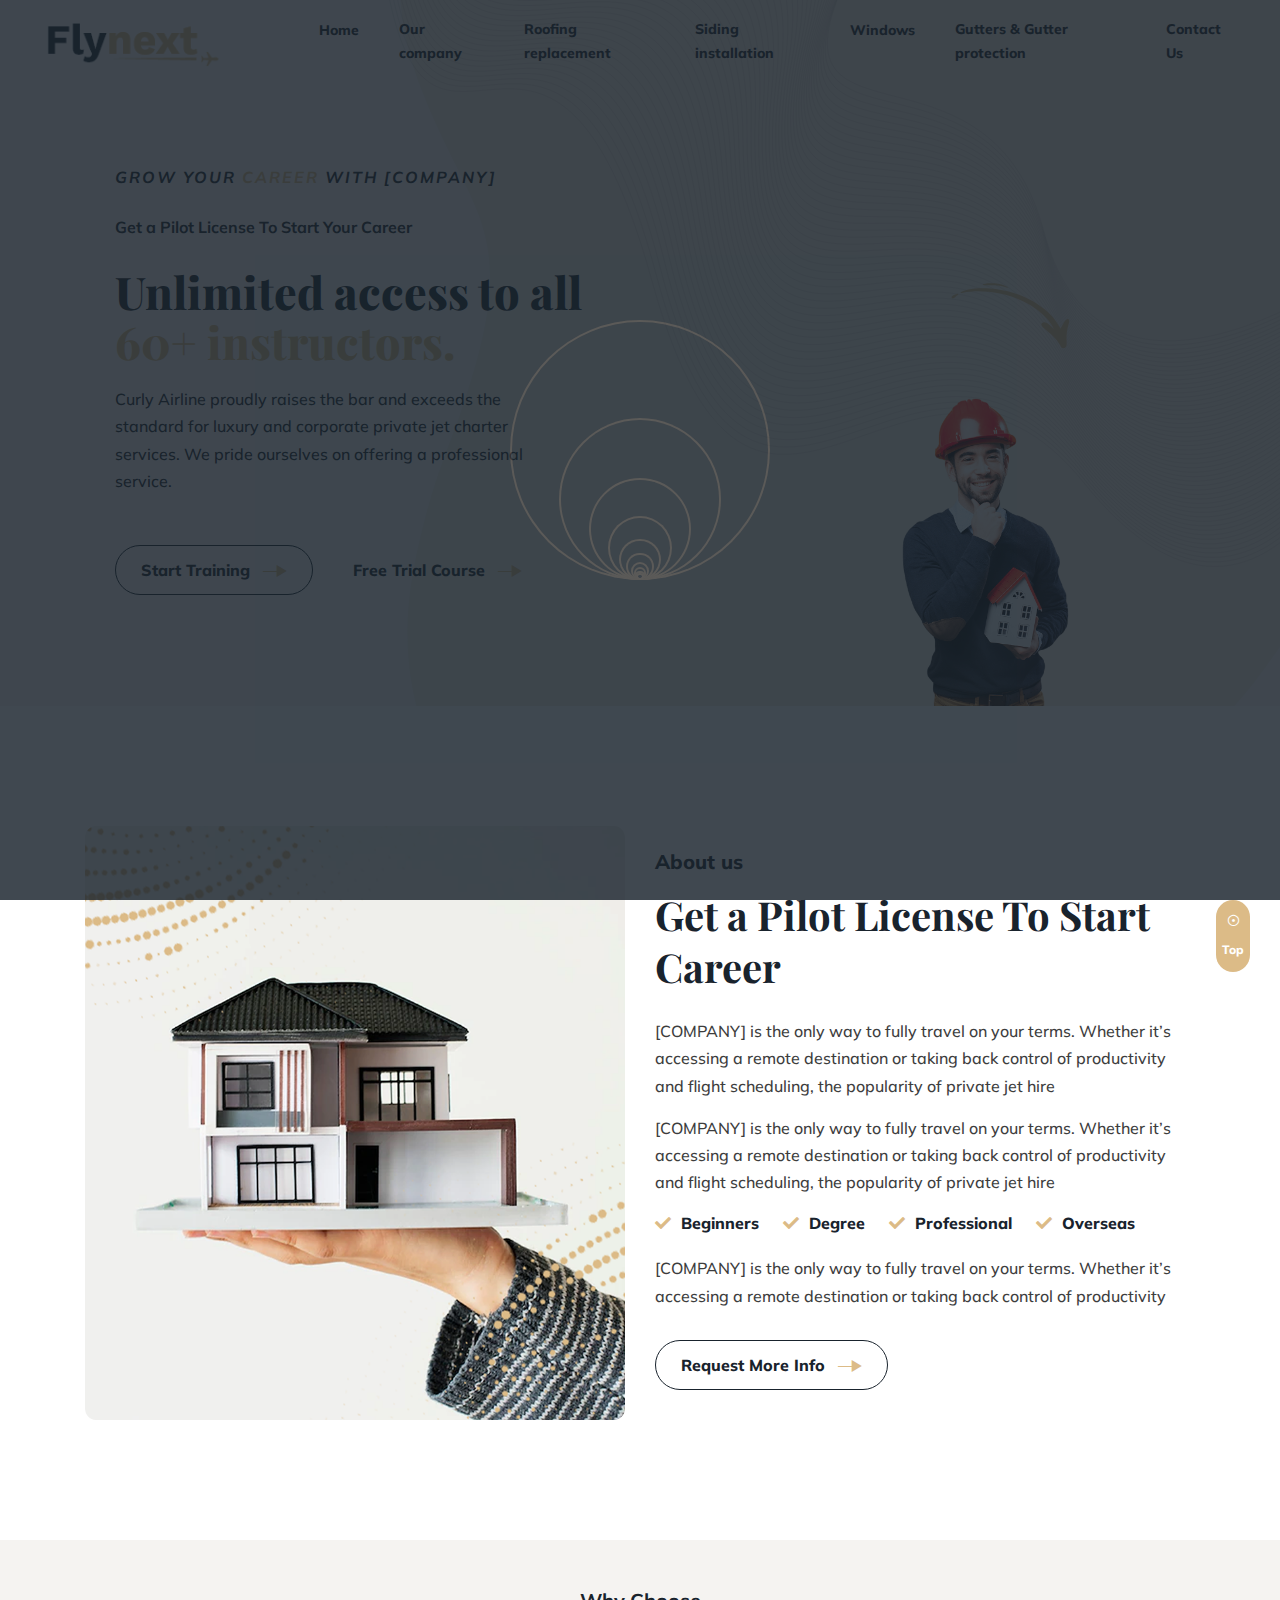
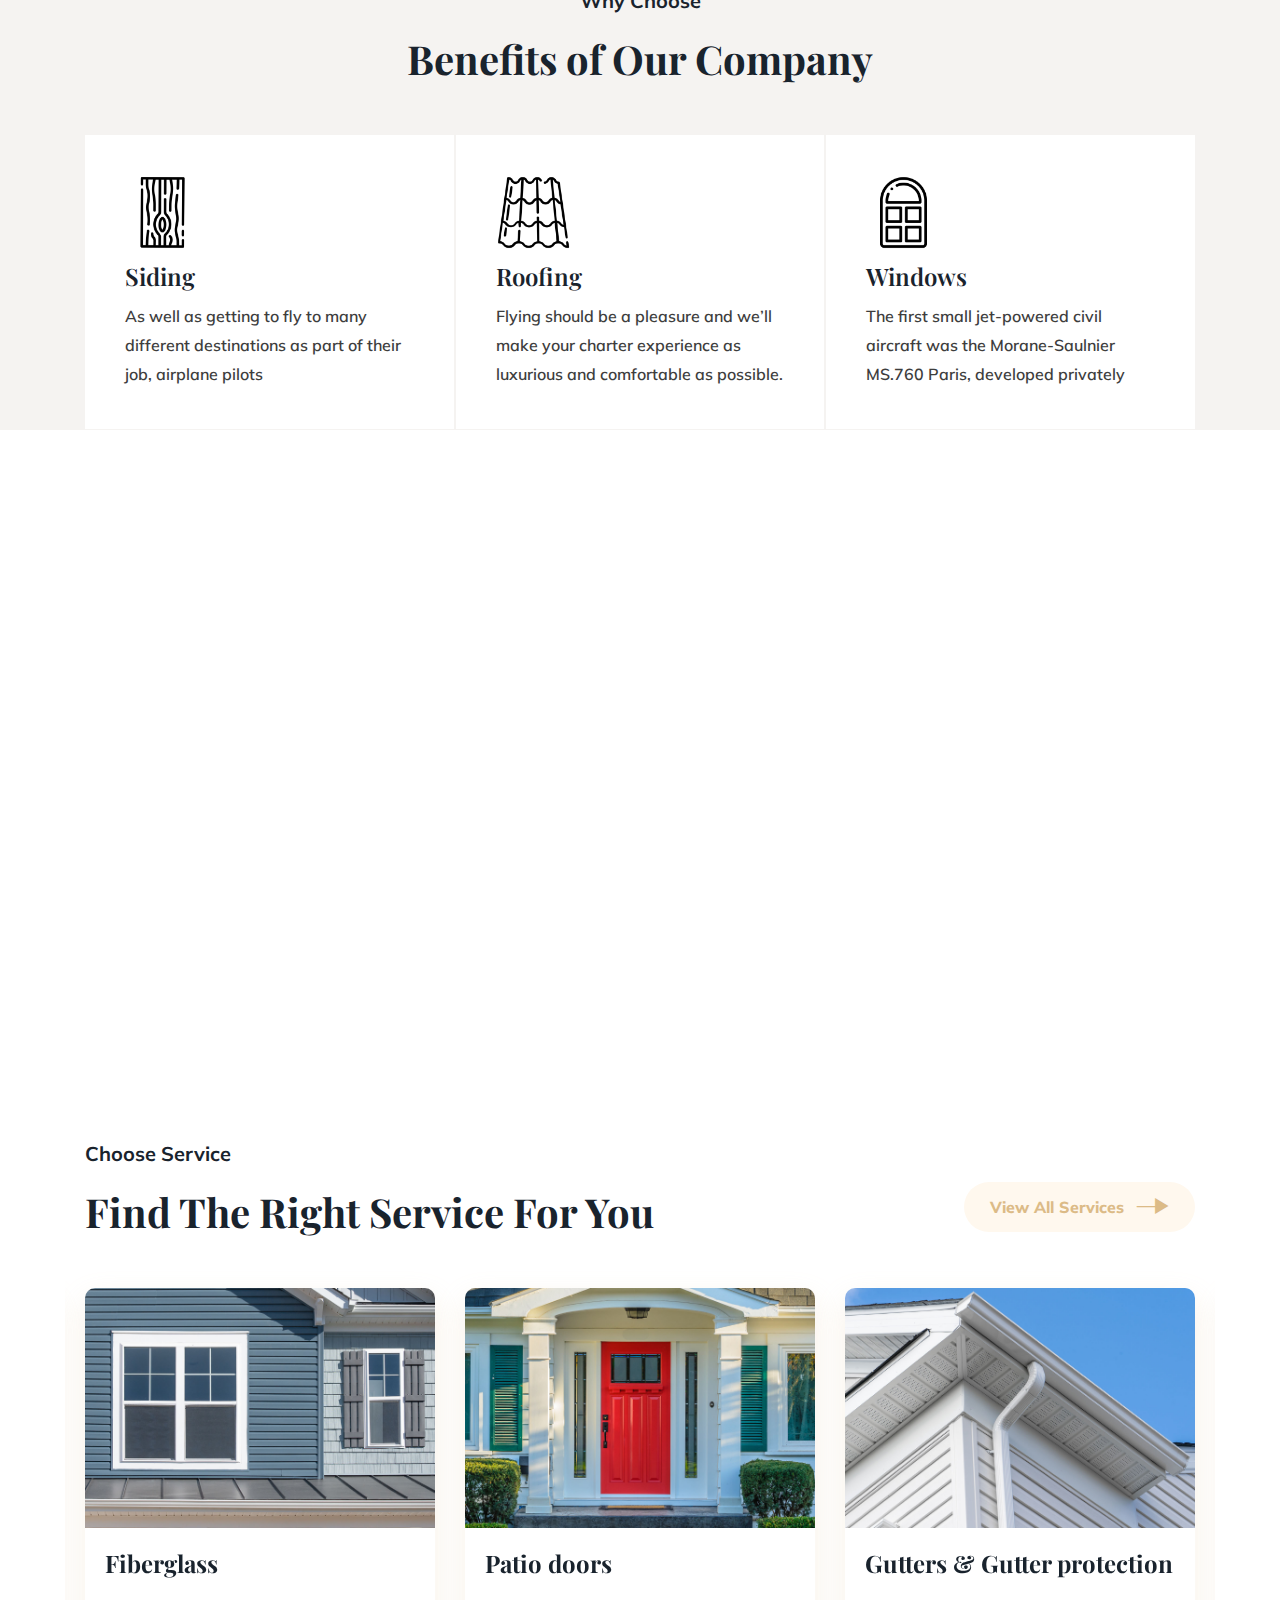
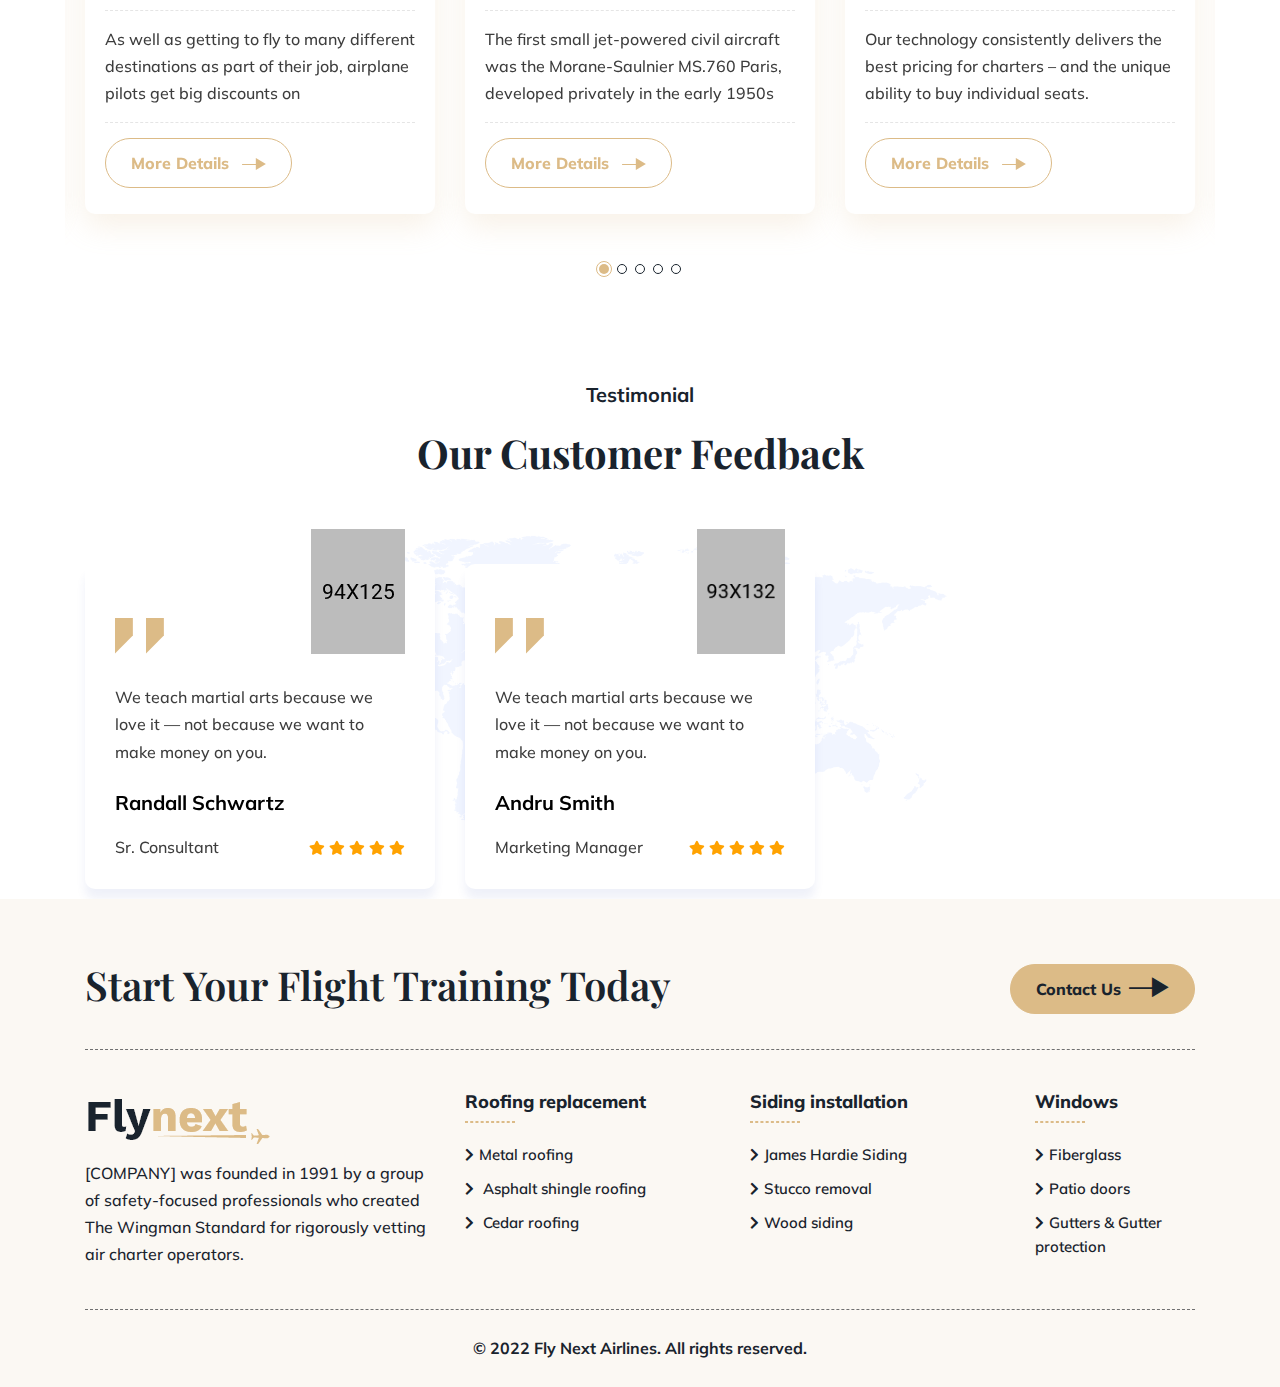
==== commit 7eb5ca91: "556" ====
--- a/index.html
+++ b/index.html
@@ -263,7 +263,7 @@
                         <div class="col-xl-4 col-lg-4 col-md-6 col-sm-6 p-0">
                             <div class="feature-item">
                                 <div class="feature-icon">
-                                    <img src="/assets/images/Siding.png" alt="">
+                                    <img src="./assets/images/Siding.png" alt="">
                                 </div>
                                 <div class="feature-content">
                                     <h3 class="title"><a href="james_hardie_siding.html">Siding</a></h3>
@@ -275,7 +275,7 @@
                         <div class="col-xl-4 col-lg-4 col-md-6 col-sm-6 p-0">
                             <div class="feature-item">
                                 <div class="feature-icon">
-                                    <img src="/assets/images/Roof.png" alt="">
+                                    <img src="./assets/images/Roof.png" alt="">
                                 </div>
                                 <div class="feature-content">
                                     <h3 class="title"><a href="metal_roofing.html">Roofing</a></h3>
@@ -287,7 +287,7 @@
                         <div class="col-xl-4 col-lg-4 col-md-6 col-sm-6 p-0">
                             <div class="feature-item">
                                 <div class="feature-icon">
-                                    <img src="/assets/images/Windows.png" alt="">
+                                    <img src="./assets/images/Windows.png" alt="">
                                 </div>
                                 <div class="feature-content">
                                     <h3  class="title"> <a href="fiberglass.html">Windows</a></h3>
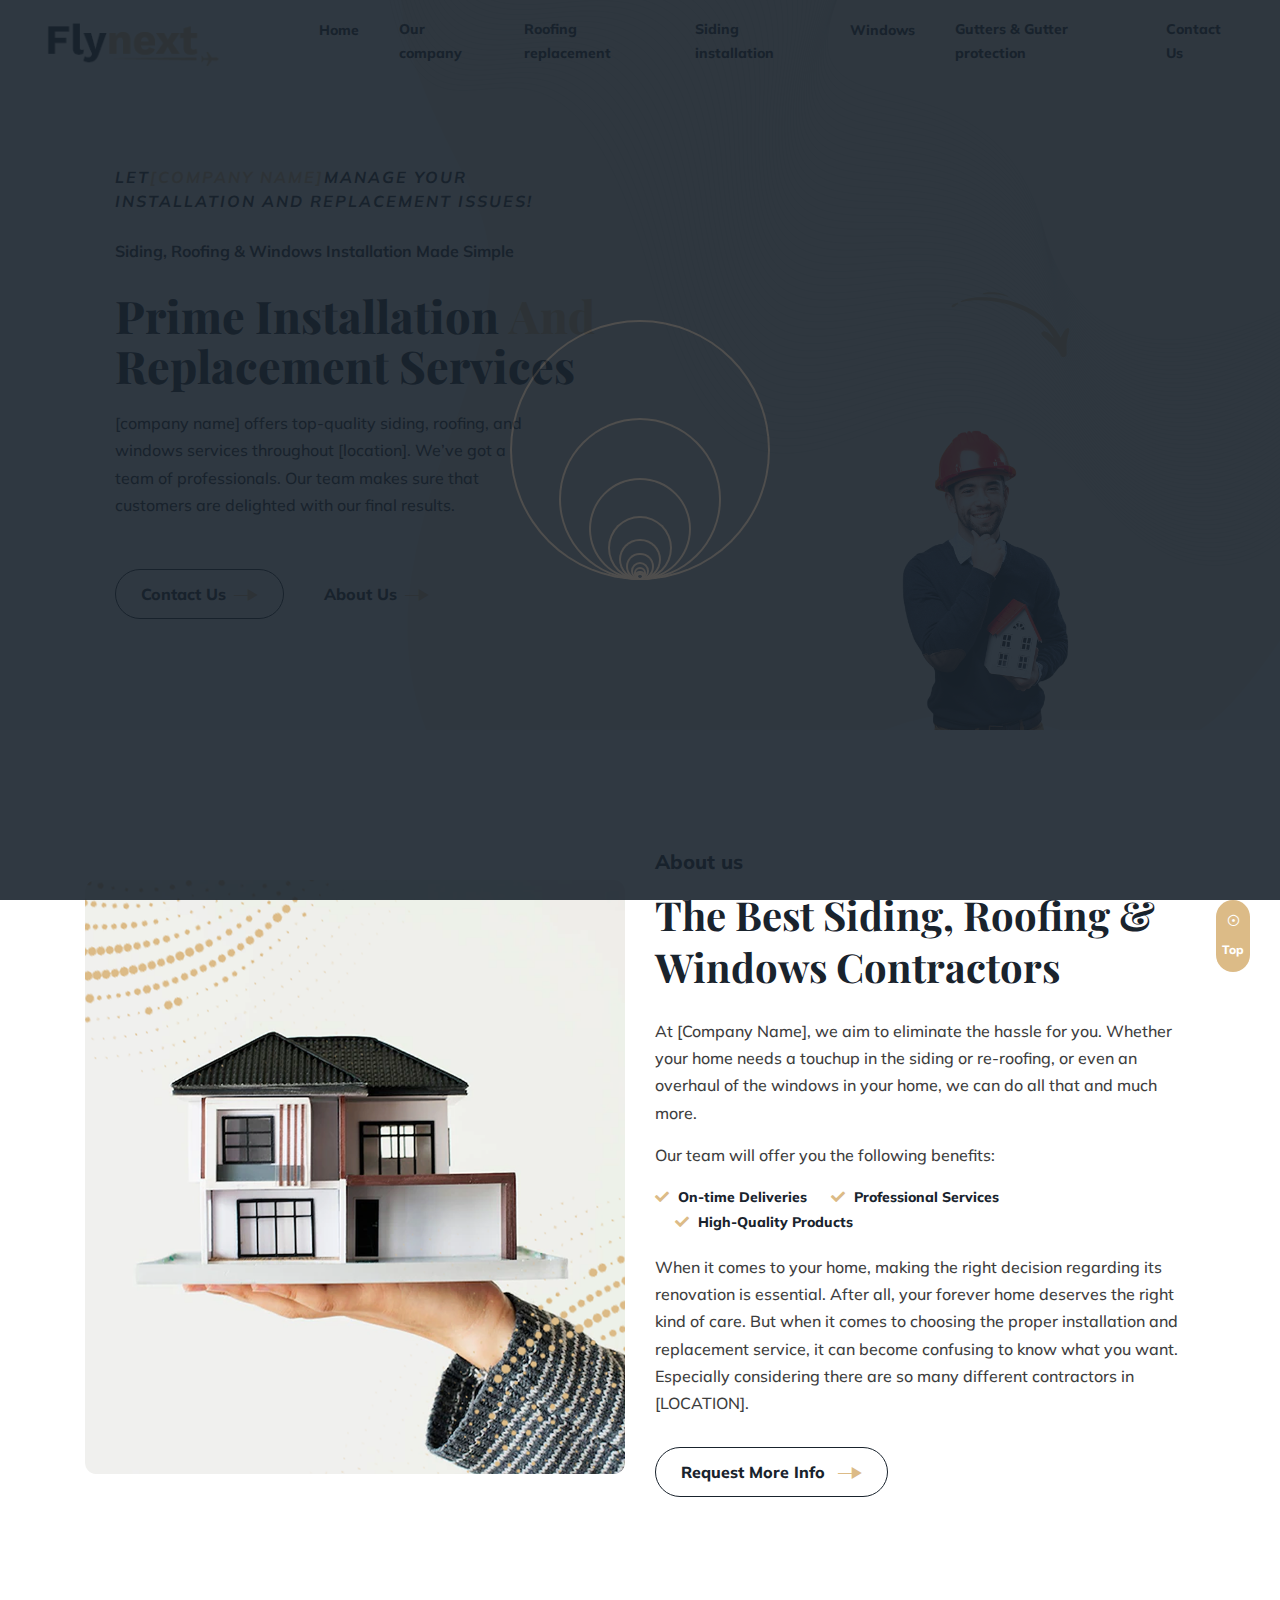
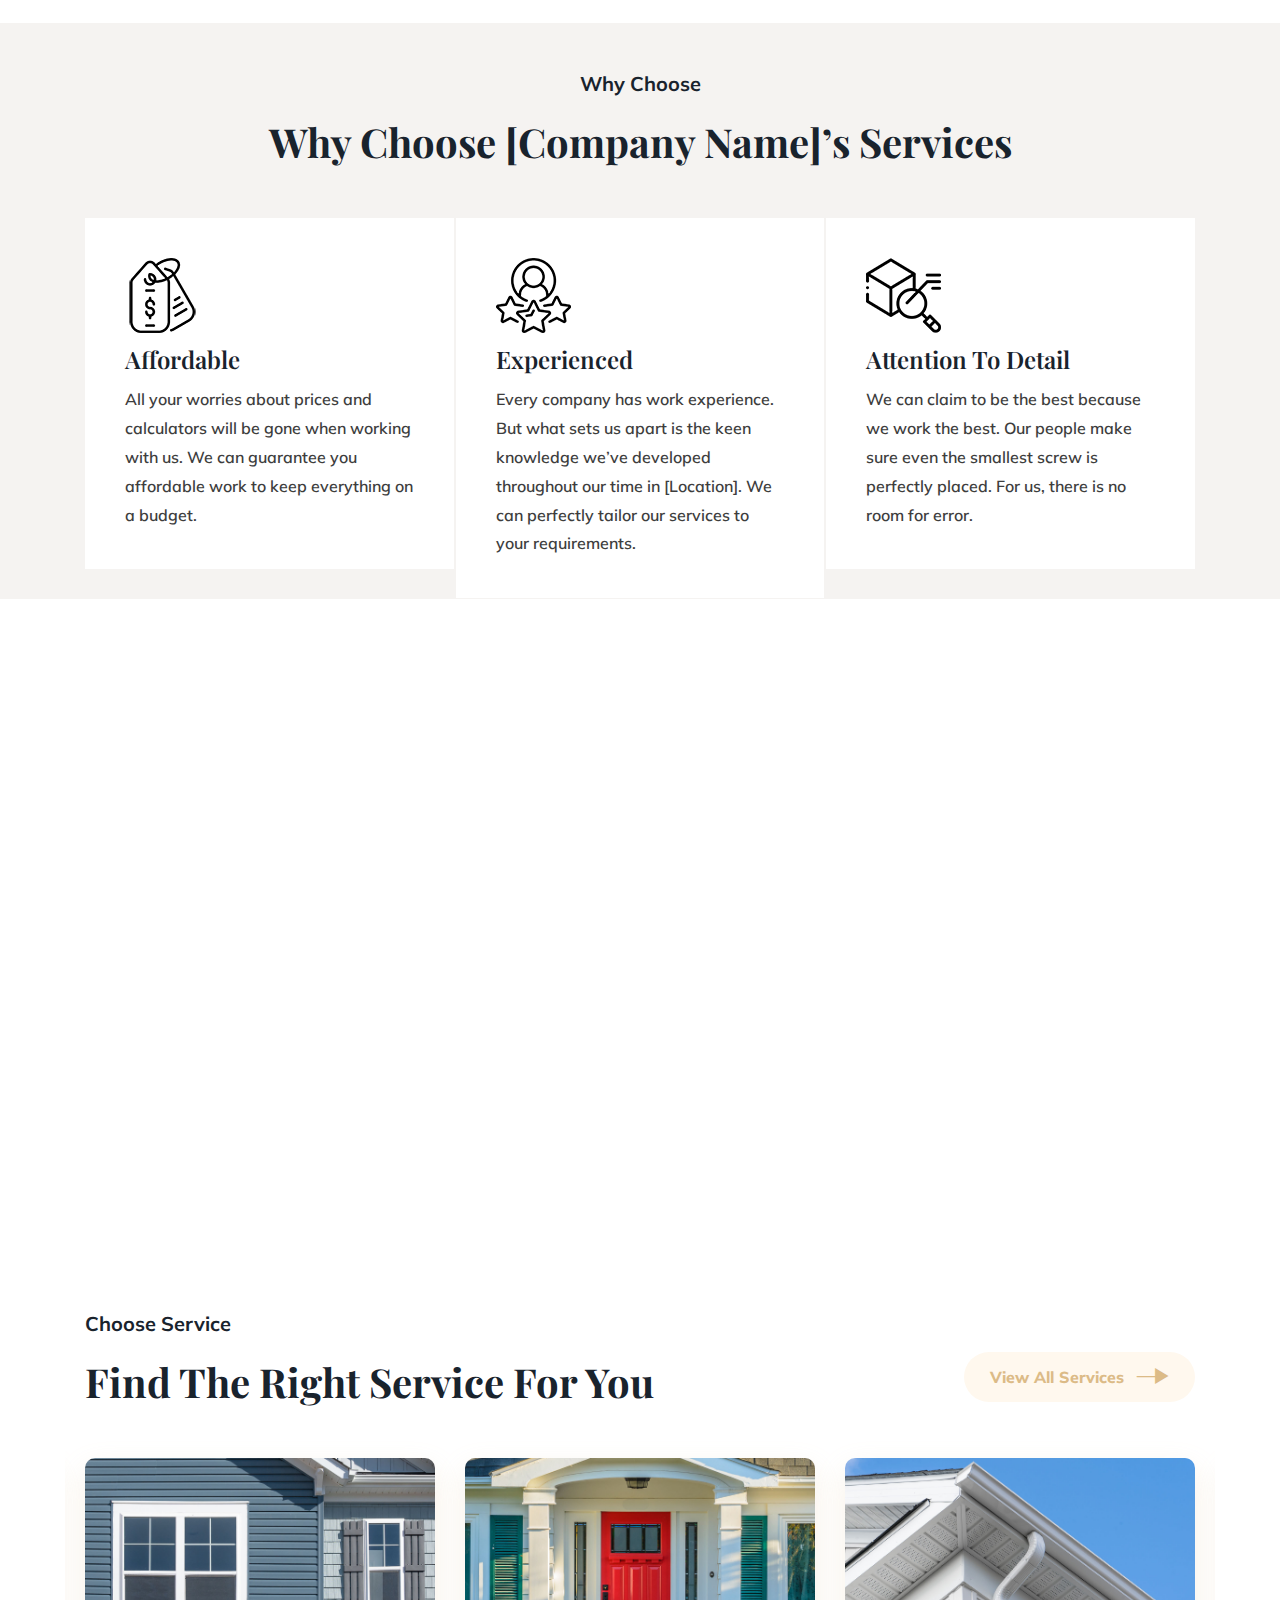
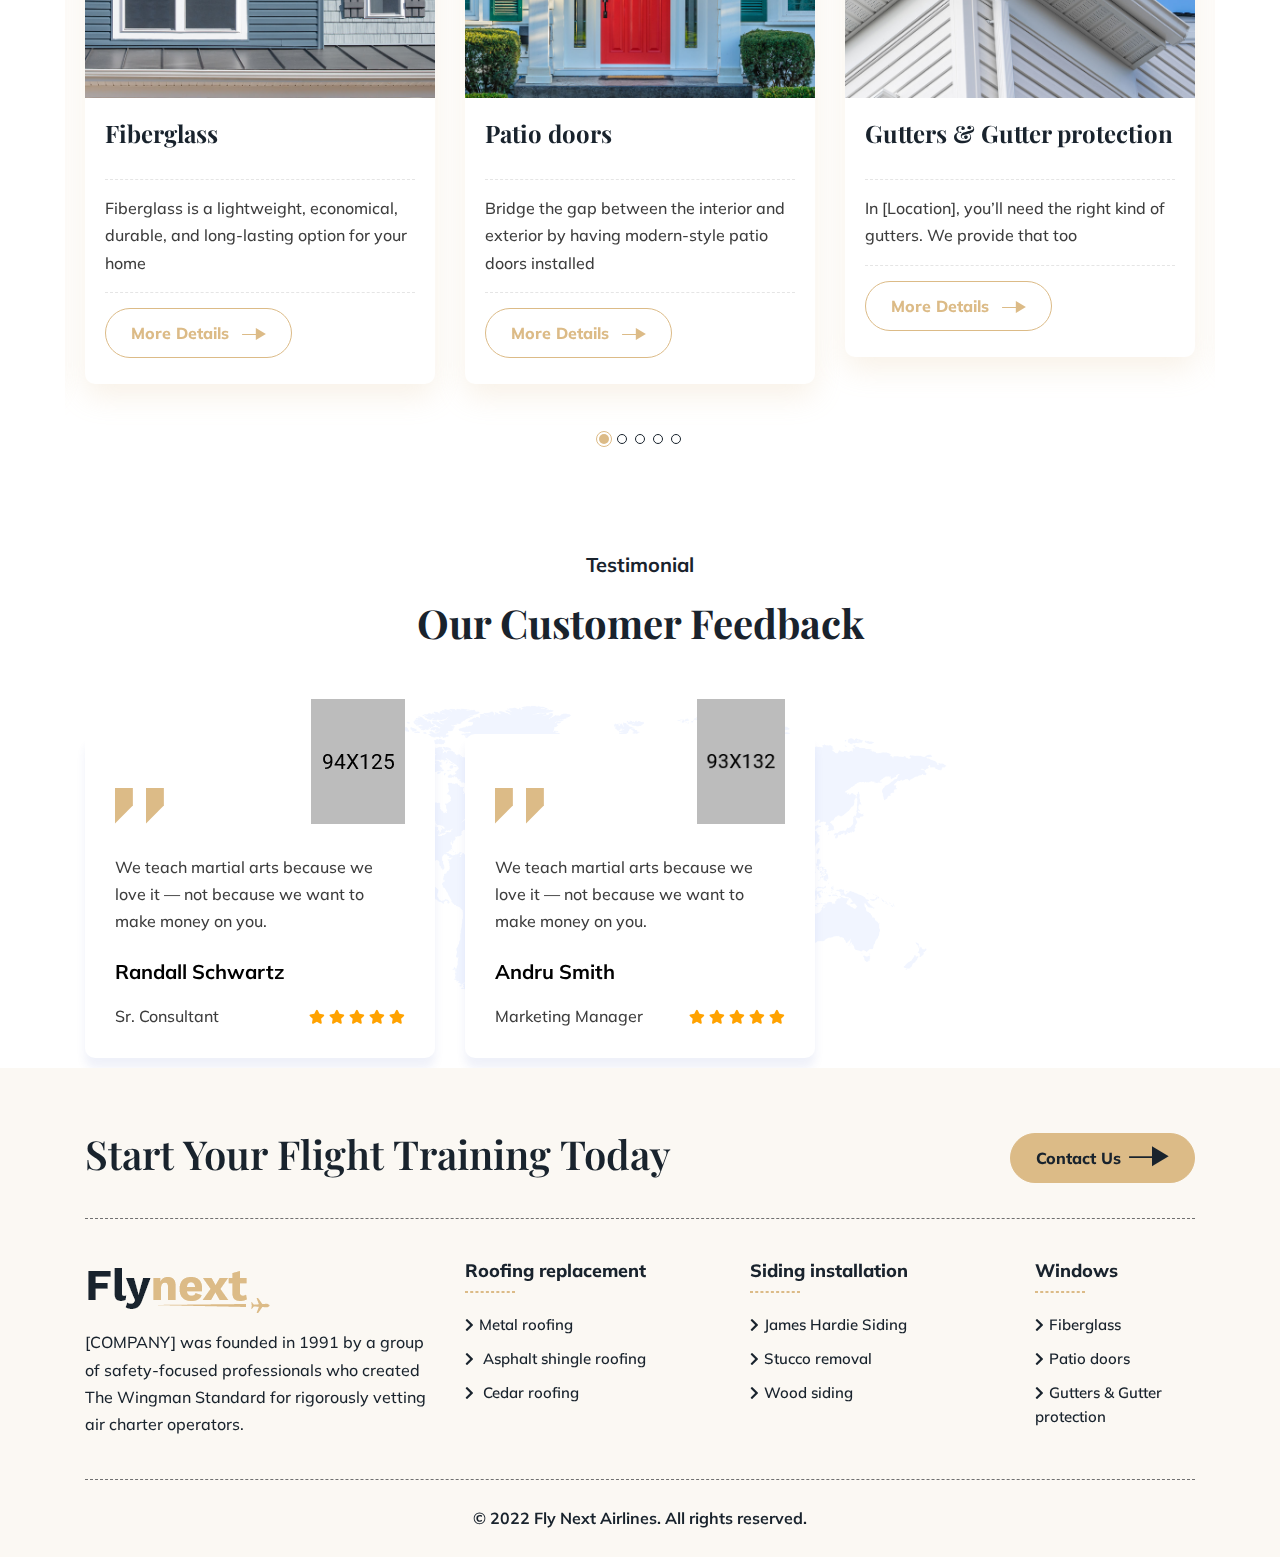
==== commit 08e40c9b: "556" ====
--- a/index.html
+++ b/index.html
@@ -46,8 +46,7 @@
         <!--~~~~~~~~~~~~~~~~~~~~~~~~~~~~~~~~~~~~~~~
         Start Preloader
     ~~~~~~~~~~~~~~~~~~~~~~~~~~~~~~~~~~~~~~~~-->
-    <div class="preloader">
-        <div class="circle">
+        <div class="preloader">
             <div class="circle">
                 <div class="circle">
                     <div class="circle">
@@ -56,7 +55,9 @@
                                 <div class="circle">
                                     <div class="circle">
                                         <div class="circle">
-                                            <div class="circle"></div>
+                                            <div class="circle">
+                                                <div class="circle"></div>
+                                            </div>
                                         </div>
                                     </div>
                                 </div>
@@ -66,7 +67,6 @@
                 </div>
             </div>
         </div>
-    </div>
         <!--~~~~~~~~~~~~~~~~~~~~~~~~~~~~~~~~~~~~~~~
         End Preloader
     ~~~~~~~~~~~~~~~~~~~~~~~~~~~~~~~~~~~~~~~~-->
@@ -95,7 +95,8 @@
                                         <li class="menu_has_children"><a>Roofing replacement</a>
                                             <ul class="sub-menu">
                                                 <li><a href="metal_roofing.html">Metal roofing</a></li>
-                                                <li><a href="asphalt_shingle_roofing.html">Asphalt shingle roofing</a></li>
+                                                <li><a href="asphalt_shingle_roofing.html">Asphalt shingle roofing</a>
+                                                </li>
                                                 <li><a href="cedar_roofing.html">Cedar roofing</a></li>
                                             </ul>
                                         </li>
@@ -112,7 +113,8 @@
                                                 <li><a href="patio_doors.html">Patio doors</a></li>
                                             </ul>
                                         </li>
-                                        <li><a href="gutters_gutter_protection.html">Gutters & Gutter protection</a></li>
+                                        <li><a href="gutters_gutter_protection.html">Gutters & Gutter protection</a>
+                                        </li>
                                         <li><a href="contact_us.html">Contact Us</a></li>
                                     </ul>
 
@@ -147,16 +149,17 @@
                 <div class="row justify-content-center mb-30-none">
                     <div class="col-xxl-5 col-xl-6 col-lg-7 col-md-6 mb-30">
                         <div class="banner-content">
-                            <span class="sub-title">Grow Your <span>Career</span> With [COMPANY]</span>
-                            <p class="title_1">Get a Pilot License To
-                                Start Your Career</p>
-                            <span class="access">Unlimited access to all <span>60+ instructors.</span></span>
-                            <p>Curly Airline proudly raises the bar and exceeds the standard for luxury and corporate
-                                private jet charter services. We pride ourselves on offering a professional service.</p>
+                            <span class="sub-title">Let<span>[Company name]</span>manage your<br> installation and
+                                replacement issues!</span>
+                            <p class="title_1">Siding, Roofing & Windows Installation Made Simple</p>
+                            <span class="access">Prime Installation <span> And</span>Replacement Services</span>
+                            <p>[company name] offers top-quality siding, roofing, and windows services throughout
+                                [location]. We’ve got a team of professionals. Our team makes sure that customers are
+                                delighted with our final results. </p>
                             <div class="banner-btn">
-                                <a href="team-details.html" class="btn--base">Start Training <i
+                                <a href="contact_us.html" class="btn--base">Contact Us<i
                                         class="icon-Group-2361 ml-2"></i></a>
-                                <a href="course.html" class="btn--base active">Free Trial Course <i
+                                <a href="our_company.html" class="btn--base active">About Us<i
                                         class="icon-Group-2361 ml-2"></i></a>
                             </div>
                         </div>
@@ -189,7 +192,7 @@
         <!--~~~~~~~~~~~~~~~~~~~~~~~~~~~~~~~~~~~~~~~
         Start Call-widget
     ~~~~~~~~~~~~~~~~~~~~~~~~~~~~~~~~~~~~~~~~-->
-       
+
         <!--~~~~~~~~~~~~~~~~~~~~~~~~~~~~~~~~~~~~~~~
         End Call-widget
     ~~~~~~~~~~~~~~~~~~~~~~~~~~~~~~~~~~~~~~~~-->
@@ -212,27 +215,25 @@
                     <div class="col-xl-6 col-lg-6 mb-30">
                         <div class="about-content">
                             <span class="sub-title">About us <span class="right-icon ml-2"></span></span>
-                            <h1 class="title_2">Get a Pilot License To
-                                Start Career</h1>
-                            <p>[COMPANY] is the only way to fully travel on your terms. Whether it’s accessing a remote
-                                destination or taking back control of productivity and flight scheduling, the popularity
-                                of private jet hire</p>
-                                <p>[COMPANY] is the only way to fully travel on your terms. Whether it’s accessing a remote
-                                    destination or taking back control of productivity and flight scheduling, the popularity
-                                    of private jet hire</p>
+                            <h1 class="title_2">The Best Siding, Roofing & Windows Contractors</h1>
+                            <p>At [Company Name], we aim to eliminate the hassle for you. Whether your home needs a
+                                touchup in the siding or re-roofing, or even an overhaul of the windows in your home, we
+                                can do all that and much more.</p>
+                            <p>Our team will offer you the following benefits:</p>
                             <div class="about-list-area">
                                 <ul class="about-list">
-                                    <li><i class="fas fa-check"></i> Beginners</li>
-                                    <li><i class="fas fa-check"></i> Degree</li>
-                                    <li><i class="fas fa-check"></i> Professional</li>
-                                    <li><i class="fas fa-check"></i> Overseas</li>
+                                    <li><i class="fas fa-check"></i> On-time Deliveries</li>
+                                    <li><i class="fas fa-check"></i> Professional Services</li>
+                                    <li><i class="fas fa-check"></i> High-Quality Products</li>
                                 </ul>
                             </div>
-                            <p>[COMPANY] is the only way to fully travel on your terms. Whether it’s accessing a remote
-                                destination or taking back control of productivity</p>
+                            <p>When it comes to your home, making the right decision regarding its renovation is
+                                essential. After all, your forever home deserves the right kind of care. But when it
+                                comes to choosing the proper installation and replacement service, it can become
+                                confusing to know what you want. Especially considering there are so many different
+                                contractors in [LOCATION]. </p>
                             <div class="about-footer-btn">
-                                <a class="btn--base">Request More Info <i
-                                        class="icon-Group-2361 ml-2"></i></a>
+                                <a href="our_company.html" class="btn--base">Request More Info <i class="icon-Group-2361 ml-2"></i></a>
                             </div>
                         </div>
                     </div>
@@ -253,8 +254,9 @@
                     <div class="col-xl-12 text-center">
                         <div class="section-header section-header--style">
                             <span class="sub-title"><span class="left-icon"></span> Why
-                                Choose <span class="right-icon" data-aos="fade-right" data-aos-duration="1200"></span></span>
-                            <h2 class="section-title">Benefits of Our Company</h2>
+                                Choose <span class="right-icon" data-aos="fade-right"
+                                    data-aos-duration="1200"></span></span>
+                            <h2 class="section-title">Why Choose [Company Name]’s Services</h2>
                         </div>
                     </div>
                 </div>
@@ -263,36 +265,37 @@
                         <div class="col-xl-4 col-lg-4 col-md-6 col-sm-6 p-0">
                             <div class="feature-item">
                                 <div class="feature-icon">
-                                    <img src="./assets/images/Siding.png" alt="">
+                                    <img src="./assets/images/Affordable.png" alt="">
                                 </div>
                                 <div class="feature-content">
-                                    <h3 class="title"><a href="james_hardie_siding.html">Siding</a></h3>
-                                    <p>As well as getting to fly to many different destinations as part of their job,
-                                        airplane pilots</p>
+                                    <h3 class="title"><a href="james_hardie_siding.html">Affordable</a></h3>
+                                    <p>All your worries about prices and calculators will be gone when working with us.
+                                        We can guarantee you affordable work to keep everything on a budget. </p>
                                 </div>
                             </div>
                         </div>
                         <div class="col-xl-4 col-lg-4 col-md-6 col-sm-6 p-0">
                             <div class="feature-item">
                                 <div class="feature-icon">
-                                    <img src="./assets/images/Roof.png" alt="">
+                                    <img src="./assets/images/Experienced.png" alt="">
                                 </div>
                                 <div class="feature-content">
-                                    <h3 class="title"><a href="metal_roofing.html">Roofing</a></h3>
-                                    <p>Flying should be a pleasure and we’ll make your charter experience as luxurious
-                                        and comfortable as possible.</p>
+                                    <h3 class="title"><a href="metal_roofing.html">Experienced</a></h3>
+                                    <p>Every company has work experience. But what sets us apart is the keen knowledge
+                                        we’ve developed throughout our time in [Location]. We can perfectly tailor our
+                                        services to your requirements.</p>
                                 </div>
                             </div>
                         </div>
                         <div class="col-xl-4 col-lg-4 col-md-6 col-sm-6 p-0">
                             <div class="feature-item">
                                 <div class="feature-icon">
-                                    <img src="./assets/images/Windows.png" alt="">
+                                    <img src="./assets/images/Attention To Detail.png" alt="">
                                 </div>
                                 <div class="feature-content">
-                                    <h3  class="title"> <a href="fiberglass.html">Windows</a></h3>
-                                    <p>The first small jet-powered civil aircraft was the Morane-Saulnier MS.760 Paris,
-                                        developed privately</p>
+                                    <h3 class="title"> <a href="fiberglass.html">Attention To Detail</a></h3>
+                                    <p>We can claim to be the best because we work the best. Our people make sure even
+                                        the smallest screw is perfectly placed. For us, there is no room for error.</p>
                                 </div>
                             </div>
                         </div>
@@ -317,12 +320,13 @@
                     </div>
                     <div class="offer-content">
                         <span class="sub-title">Special Offer</span>
-                        <h2 class="title">Our Exclusive Offer for New Сustomer</h2>
-                        <p>[COMPANY] is the only way to fully travel on your terms. Whether it’s accessing a remote
-                            destination or taking back control of productivity and flight scheduling, the popularity of
-                            private jet hire</p>
+                        <h2 class="title">The Best Installation & Repair Service in [Location]</h2>
+                        <p>Why wait around? Is your home in need of a transformation? Does it need to catch up with the
+                            modern look every home has these days? Reach out to us, your local contractor in [Location],
+                            and get everything fixed up.</p>
                         <div class="offer-btn">
-                            <a href="contact_us.html" class="custom-btn">Become Our Сustomer <i class="icon-Group-2361 ml-2"></i></a>
+                            <a href="contact_us.html" class="custom-btn">Become Our Сustomer <i
+                                    class="icon-Group-2361 ml-2"></i></a>
                         </div>
                     </div>
                 </div>
@@ -369,8 +373,8 @@
 
                                                 </div>
                                                 <div class="course-content-body">
-                                                    <p>As well as getting to fly to many different destinations as part
-                                                        of their job, airplane pilots get big discounts on</p>
+                                                    <p>Fiberglass is a lightweight, economical, durable, and
+                                                        long-lasting option for your home</p>
                                                 </div>
                                                 <div class="course-content-footer">
                                                     <a href="fiberglass.html" class="btn--base">More Details <i
@@ -391,9 +395,8 @@
 
                                                 </div>
                                                 <div class="course-content-body">
-                                                    <p>The first small jet-powered civil aircraft was the
-                                                        Morane-Saulnier MS.760 Paris, developed privately in the early
-                                                        1950s</p>
+                                                    <p>Bridge the gap between the interior and exterior by having
+                                                        modern-style patio doors installed</p>
                                                 </div>
                                                 <div class="course-content-footer">
                                                     <a href="patio_doors.html" class="btn--base">More Details <i
@@ -410,16 +413,16 @@
                                             </div>
                                             <div class="course-content">
                                                 <div class="course-content-header">
-                                                    <h3 class="title"><a href="gutters_gutter_protection.html">Gutters & Gutter protection</a></h3>
+                                                    <h3 class="title"><a href="gutters_gutter_protection.html">Gutters &
+                                                            Gutter protection</a></h3>
 
                                                 </div>
                                                 <div class="course-content-body">
-                                                    <p>Our technology consistently delivers the best pricing for
-                                                        charters – and the unique ability to buy individual seats.</p>
+                                                    <p>In [Location], you’ll need the right kind of gutters. We provide that too</p>
                                                 </div>
                                                 <div class="course-content-footer">
-                                                    <a href="gutters_gutter_protection.html" class="btn--base">More Details <i
-                                                            class="icon-Group-2361 ml-2"></i></a>
+                                                    <a href="gutters_gutter_protection.html" class="btn--base">More
+                                                        Details <i class="icon-Group-2361 ml-2"></i></a>
                                                 </div>
                                             </div>
                                         </div>
@@ -432,12 +435,12 @@
                                             </div>
                                             <div class="course-content">
                                                 <div class="course-content-header">
-                                                    <h3 class="title"><a href="metal_roofing.html">Metal roofing</a></h3>
+                                                    <h3 class="title"><a href="metal_roofing.html">Metal roofing</a>
+                                                    </h3>
 
                                                 </div>
                                                 <div class="course-content-body">
-                                                    <p>Our technology consistently delivers the best pricing for
-                                                        charters – and the unique ability to buy individual seats.</p>
+                                                    <p>This modern and durable option is all the craze in home improvement</p>
                                                 </div>
                                                 <div class="course-content-footer">
                                                     <a href="metal_roofing.html" class="btn--base">More Details <i
@@ -454,12 +457,12 @@
                                             </div>
                                             <div class="course-content">
                                                 <div class="course-content-header">
-                                                    <h3 class="title"><a href="james_hardie_siding.html">James Hardie Siding</a></h3>
+                                                    <h3 class="title"><a href="james_hardie_siding.html">James Hardie
+                                                            Siding</a></h3>
 
                                                 </div>
                                                 <div class="course-content-body">
-                                                    <p>Our technology consistently delivers the best pricing for
-                                                        charters – and the unique ability to buy individual seats.</p>
+                                                    <p>James Hardie siding should be your next choice. They are perfect for endurance and style</p>
                                                 </div>
                                                 <div class="course-content-footer">
                                                     <a href="james_hardie_siding.html" class="btn--base">More Details <i
@@ -495,8 +498,8 @@
                     <div class="col-xl-12 text-center">
                         <div class="section-header">
                             <span class="sub-title"><span class="left-icon" data-aos="fade-left"
-                                    data-aos-duration="1200"></i></span>Testimonial<span
-                                    class="right-icon" data-aos="fade-right" data-aos-duration="1200"></span></span>
+                                    data-aos-duration="1200"></i></span>Testimonial<span class="right-icon"
+                                    data-aos="fade-right" data-aos-duration="1200"></span></span>
                             <h2 class="section-title">Our Customer Feedback</h2>
                         </div>
                     </div>
@@ -599,7 +602,8 @@
                             <h2 class="title">Start Your Flight Training Today</h2>
                         </div>
                         <div class="footer-btn">
-                            <a href="contact_us.html" class="btn--base">Contact Us <i class="icon-Group-2361 ml-2"></i></a>
+                            <a href="contact_us.html" class="btn--base">Contact Us <i
+                                    class="icon-Group-2361 ml-2"></i></a>
                         </div>
                     </div>
                 </div>
@@ -620,9 +624,12 @@
                                 <h4 class="title">
                                     Roofing replacement</h4>
                                 <ul class="footer-list">
-                                    <li><a href="metal_roofing.html"><i class="fas fa-chevron-right"></i>Metal roofing</a></li>
-                                    <li><a href="asphalt_shingle_roofing.html"><i class="fas fa-chevron-right"></i> Asphalt shingle roofing</a></li>
-                                    <li><a href="cedar_roofing.html"><i class="fas fa-chevron-right"></i> Cedar roofing</a></li>
+                                    <li><a href="metal_roofing.html"><i class="fas fa-chevron-right"></i>Metal
+                                            roofing</a></li>
+                                    <li><a href="asphalt_shingle_roofing.html"><i class="fas fa-chevron-right"></i>
+                                            Asphalt shingle roofing</a></li>
+                                    <li><a href="cedar_roofing.html"><i class="fas fa-chevron-right"></i> Cedar
+                                            roofing</a></li>
                                 </ul>
                             </div>
                         </div>
@@ -630,9 +637,12 @@
                             <div class="footer-widget">
                                 <h4 class="title">Siding installation</h4>
                                 <ul class="footer-list">
-                                    <li><a href="james_hardie_siding.html"><i class="fas fa-chevron-right"></i>James Hardie Siding</a></li>
-                                    <li><a href="stucco_removal.html"><i class="fas fa-chevron-right"></i>Stucco removal</a></li>
-                                    <li><a href="wood_siding.html"><i class="fas fa-chevron-right"></i>Wood siding</a></li>
+                                    <li><a href="james_hardie_siding.html"><i class="fas fa-chevron-right"></i>James
+                                            Hardie Siding</a></li>
+                                    <li><a href="stucco_removal.html"><i class="fas fa-chevron-right"></i>Stucco
+                                            removal</a></li>
+                                    <li><a href="wood_siding.html"><i class="fas fa-chevron-right"></i>Wood siding</a>
+                                    </li>
 
                                 </ul>
                             </div>
@@ -641,9 +651,12 @@
                             <div class="footer-widget">
                                 <h4 class="title">Windows</h4>
                                 <ul class="footer-list">
-                                    <li><a href="fiberglass.html"><i class="fas fa-chevron-right"></i>Fiberglass</a></li>
-                                    <li><a href="patio_doors.html"><i class="fas fa-chevron-right"></i>Patio doors</a></li>
-                                    <li><a href="gutters_gutter_protection.html"><i class="fas fa-chevron-right"></i>Gutters & Gutter protection</a></li>
+                                    <li><a href="fiberglass.html"><i class="fas fa-chevron-right"></i>Fiberglass</a>
+                                    </li>
+                                    <li><a href="patio_doors.html"><i class="fas fa-chevron-right"></i>Patio doors</a>
+                                    </li>
+                                    <li><a href="gutters_gutter_protection.html"><i
+                                                class="fas fa-chevron-right"></i>Gutters & Gutter protection</a></li>
                                 </ul>
                             </div>
                         </div>
--- a/assets/css/style.css
+++ b/assets/css/style.css
@@ -1109,7 +1109,12 @@
     margin-right: 5px;
   }
 }
-
+.sub-page{
+  font-weight: 700;
+  color: #dcbb87;
+  margin-bottom: 15px;
+  font-size: 18px;
+}
 /*-------------------------------------------------
     [ ## card ]
 */
@@ -3968,11 +3973,13 @@
 @media only screen and (max-width: 767px) {
   .page-wrapper-two .banner-section .banner-thumb-two img {
     width: 50%;
+    display: none;
   }
 }
 @media only screen and (max-width: 575px) {
   .page-wrapper-two .banner-section .banner-thumb-two img {
     width: 40%;
+    display: none;
   }
 }
 .page-wrapper-two .banner-section .banner-widget-one {
@@ -5641,7 +5648,7 @@
   display: inline-block;
   color: #19232d;
   font-weight: 800;
-  font-size: 16px;
+  font-size: 14px;
 }
 @media only screen and (max-width: 1199px) {
   .page-wrapper-two .about-list li {
